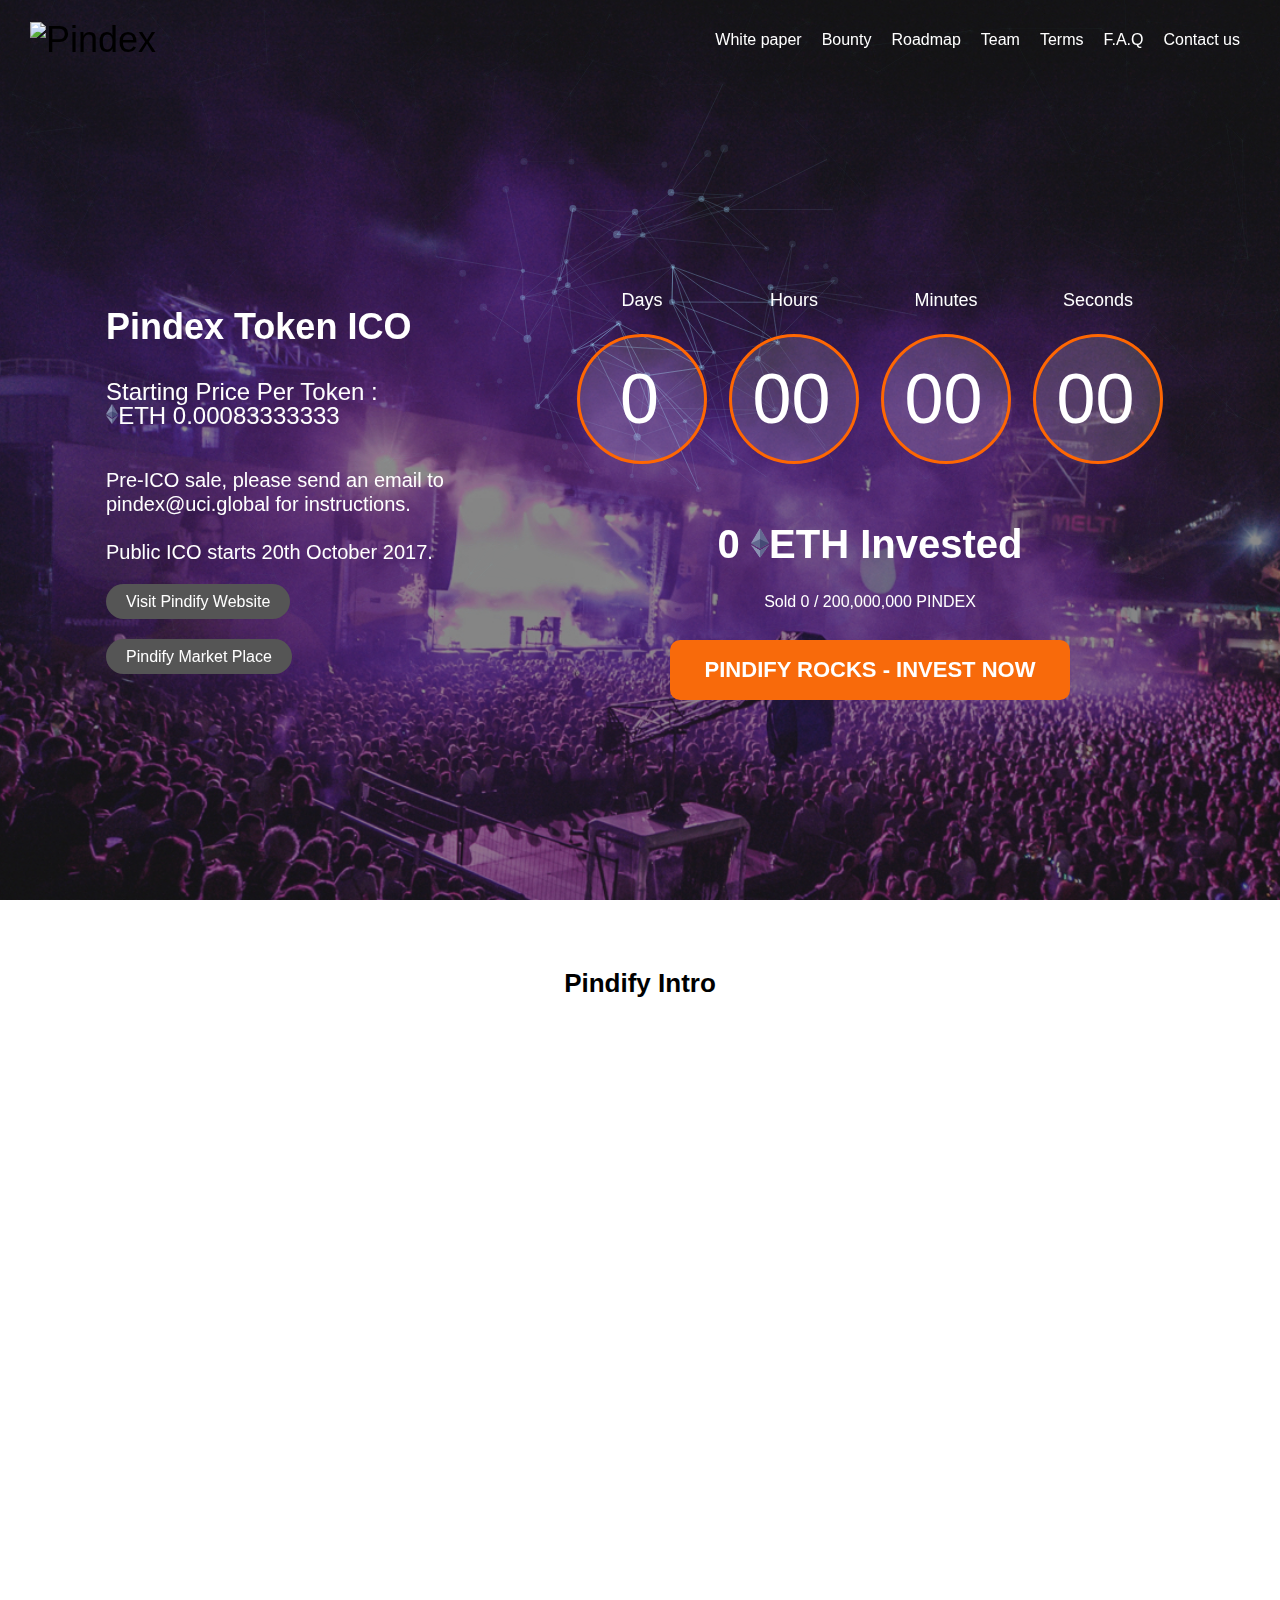
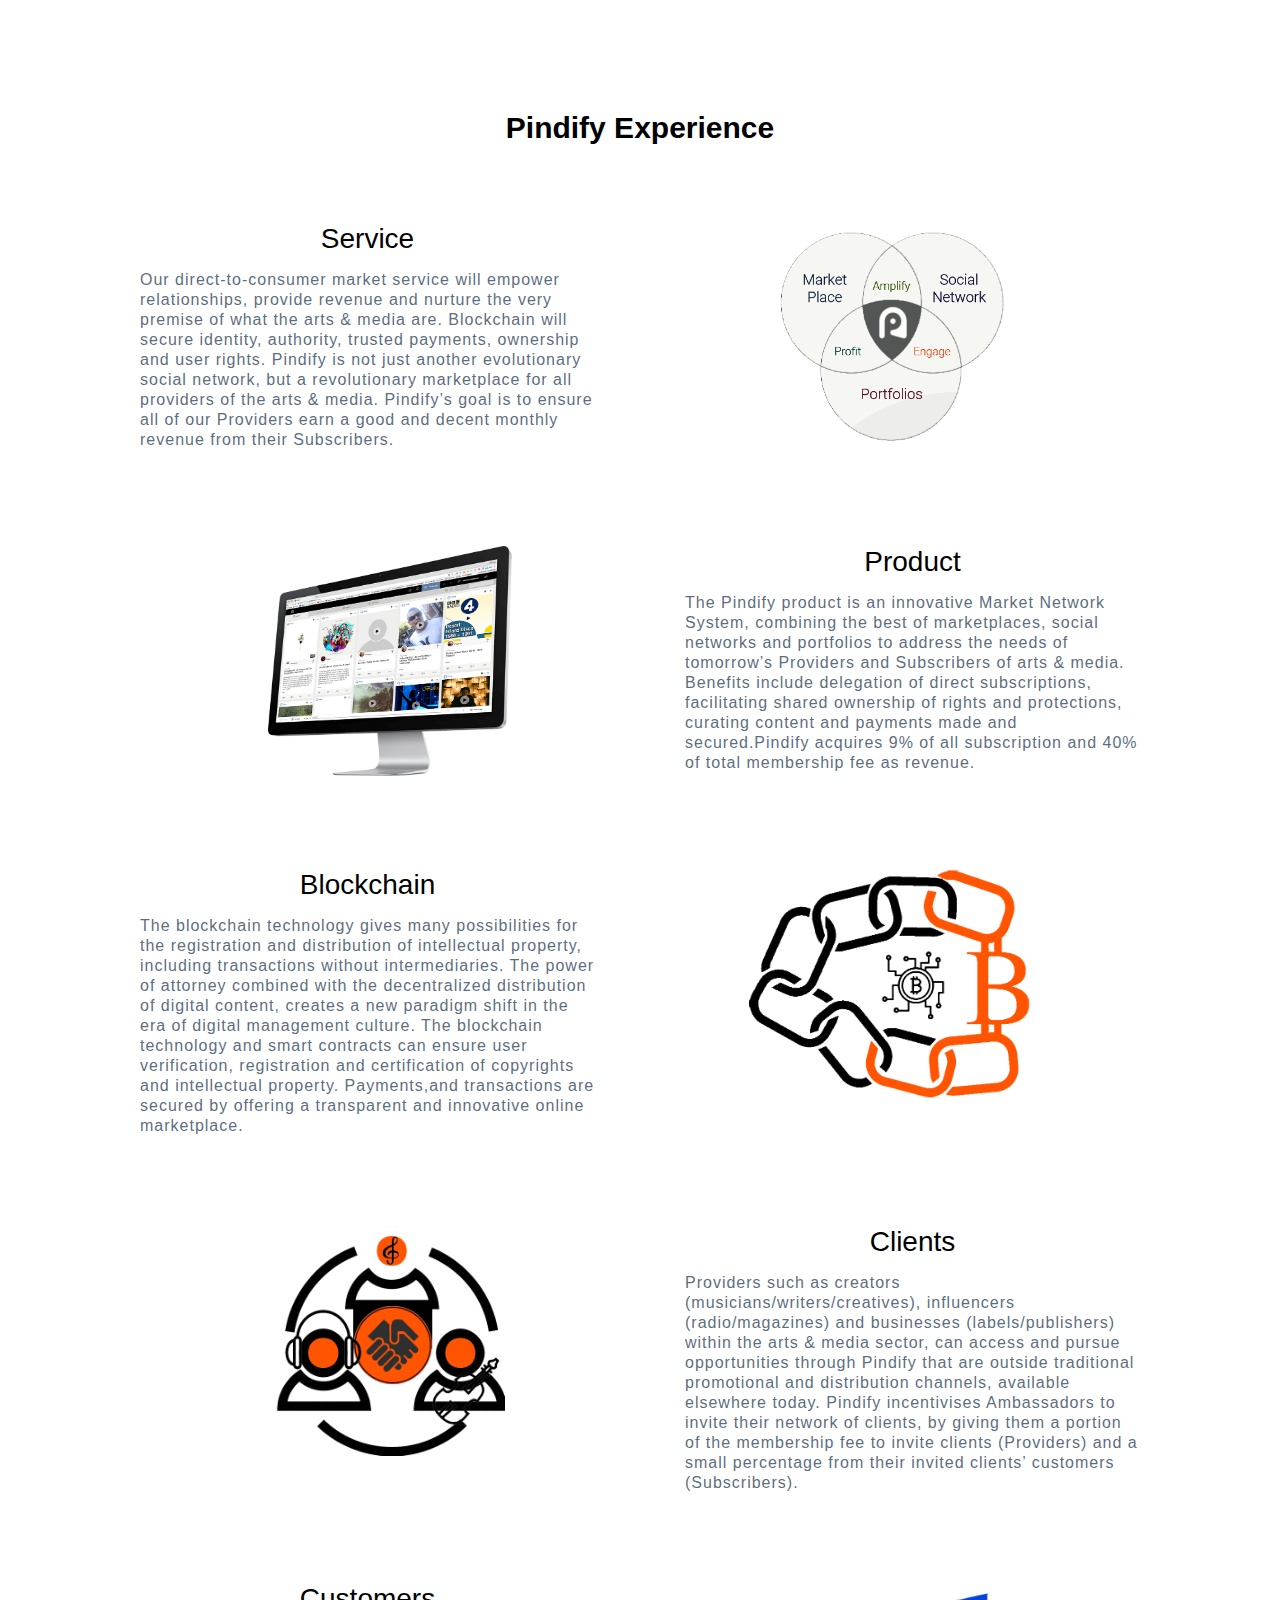
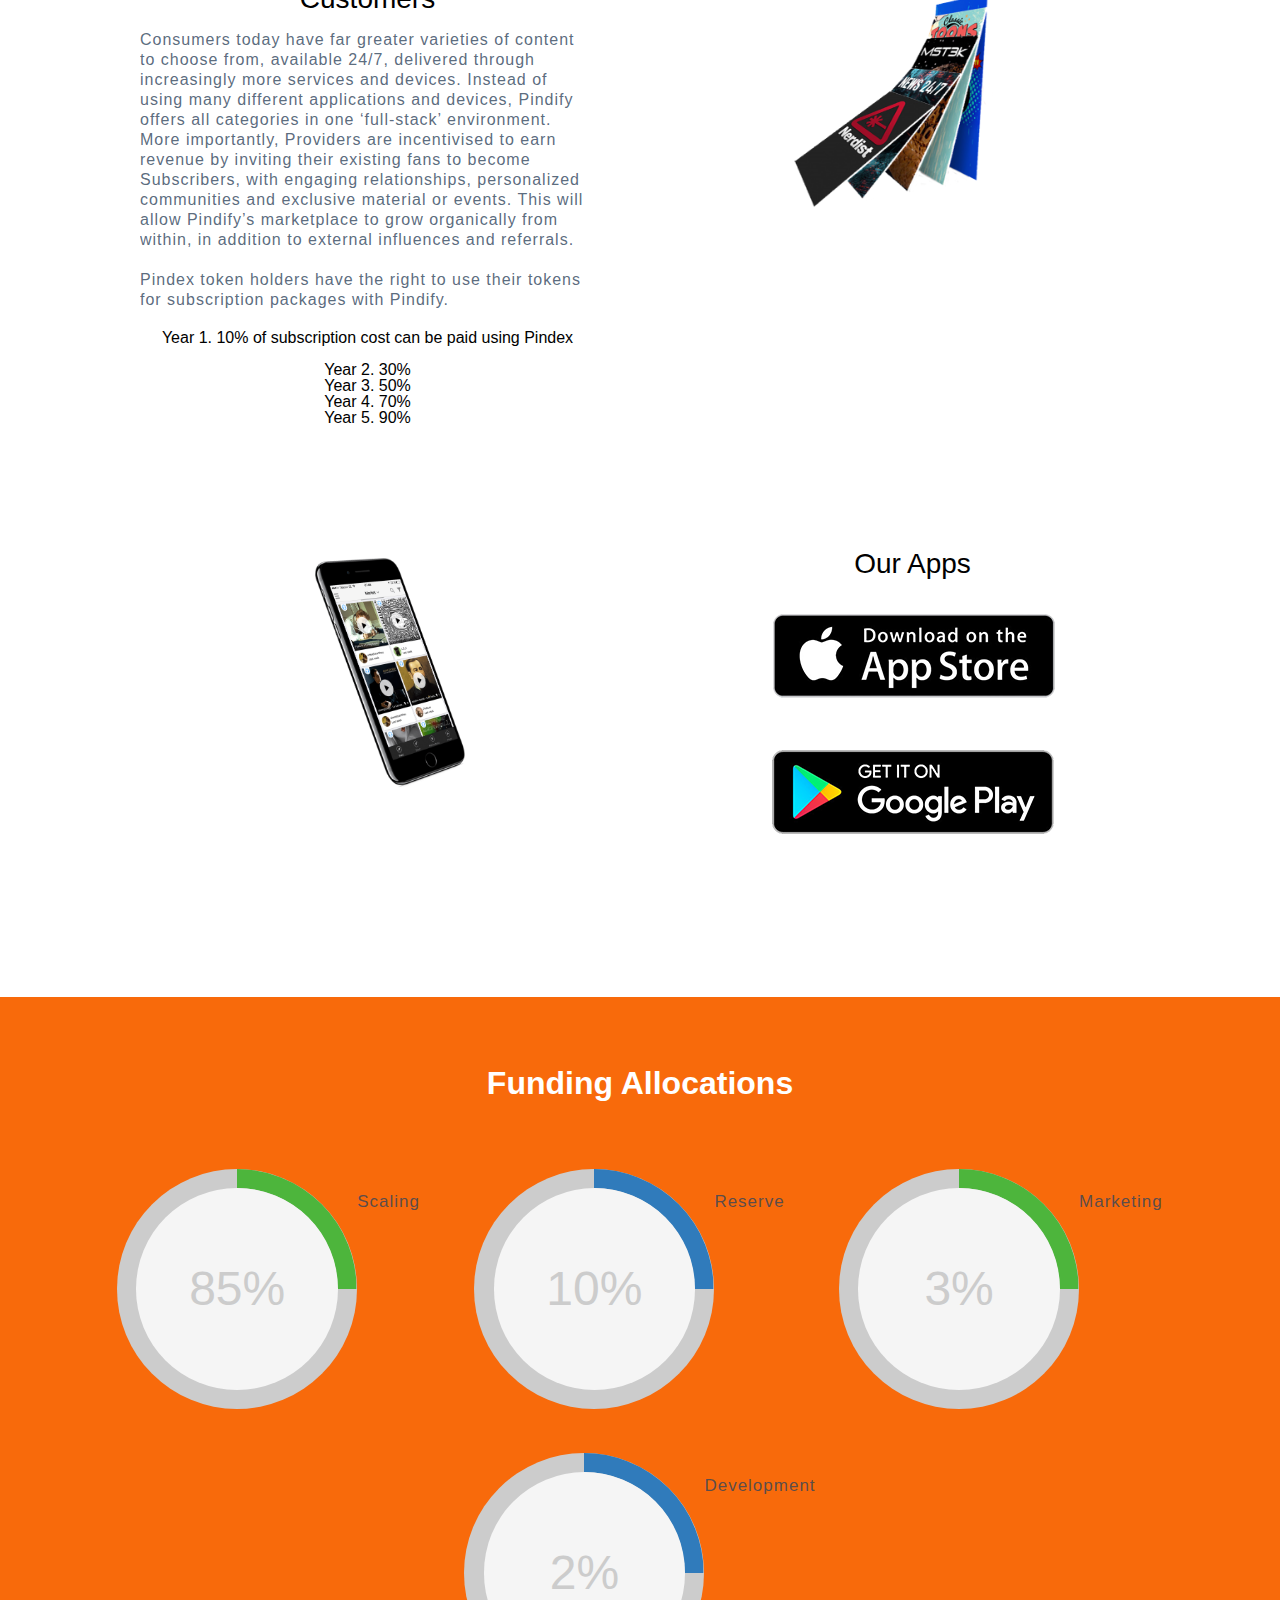
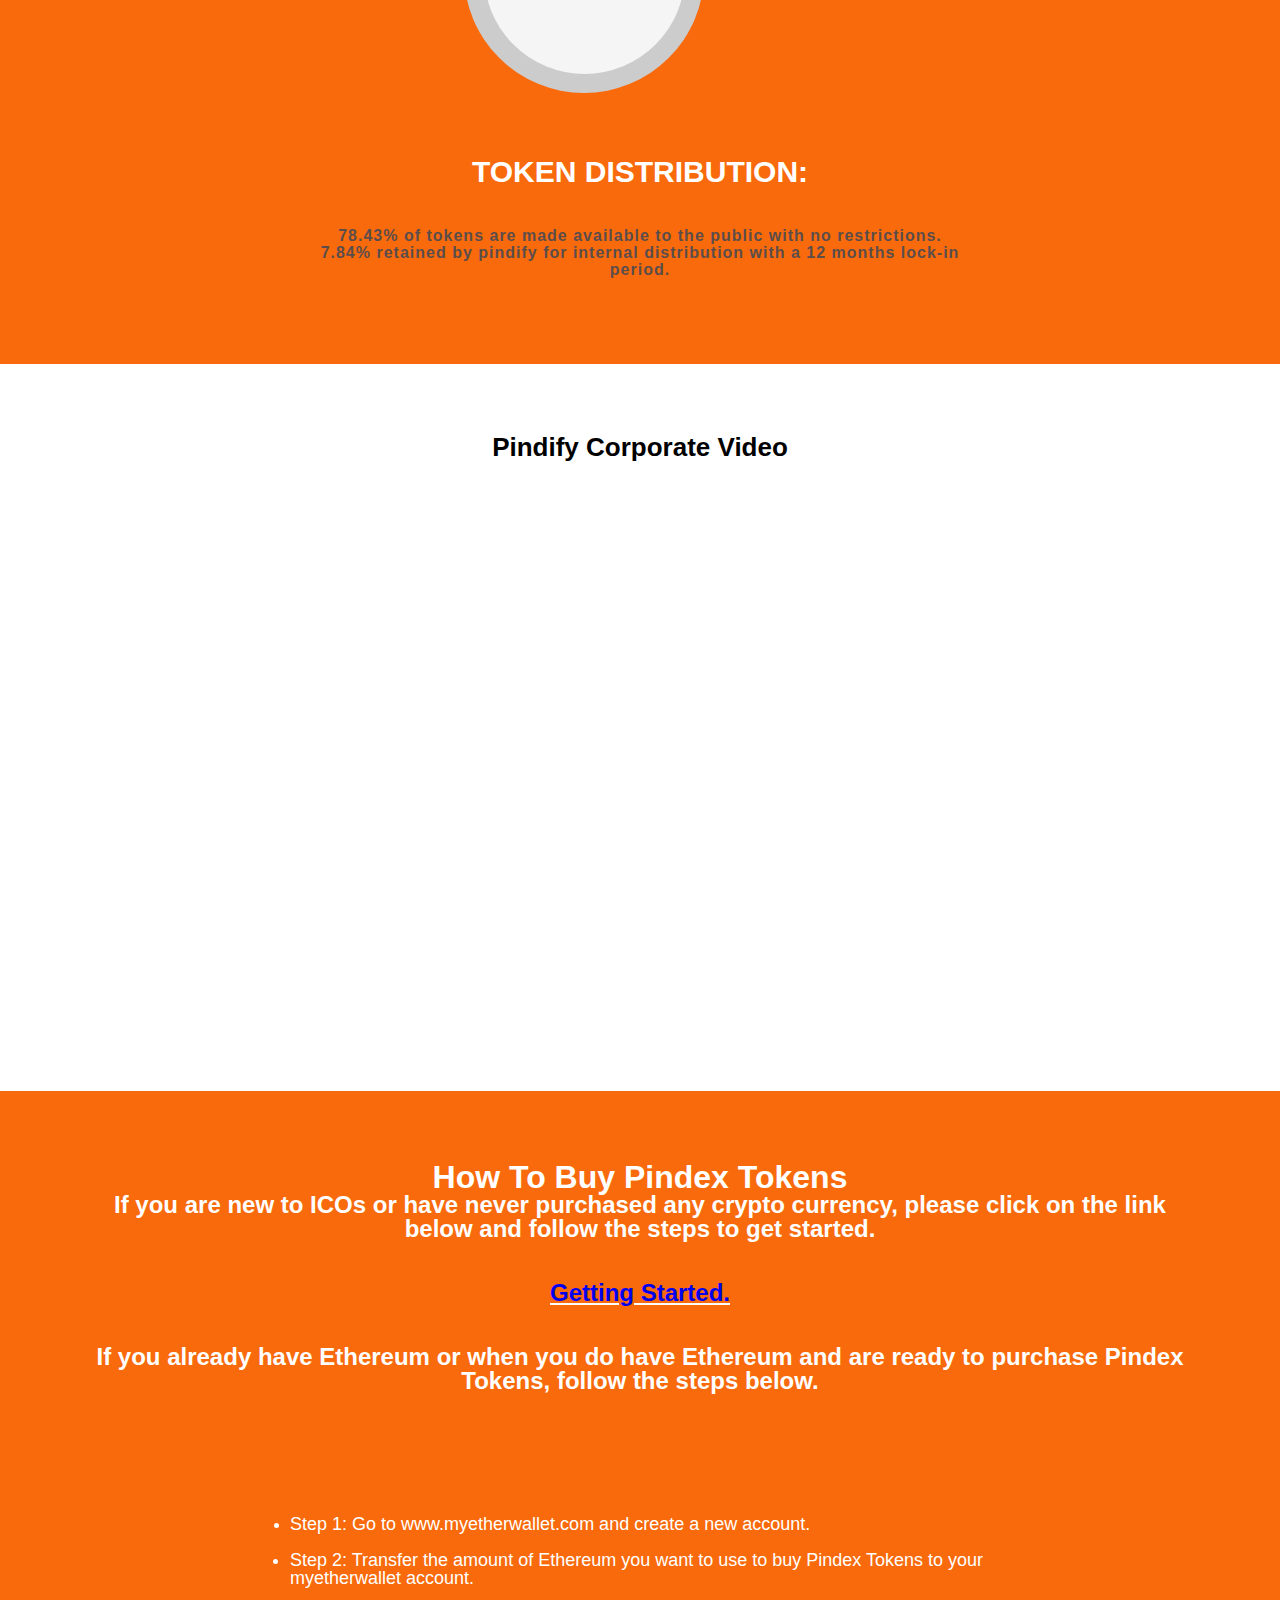
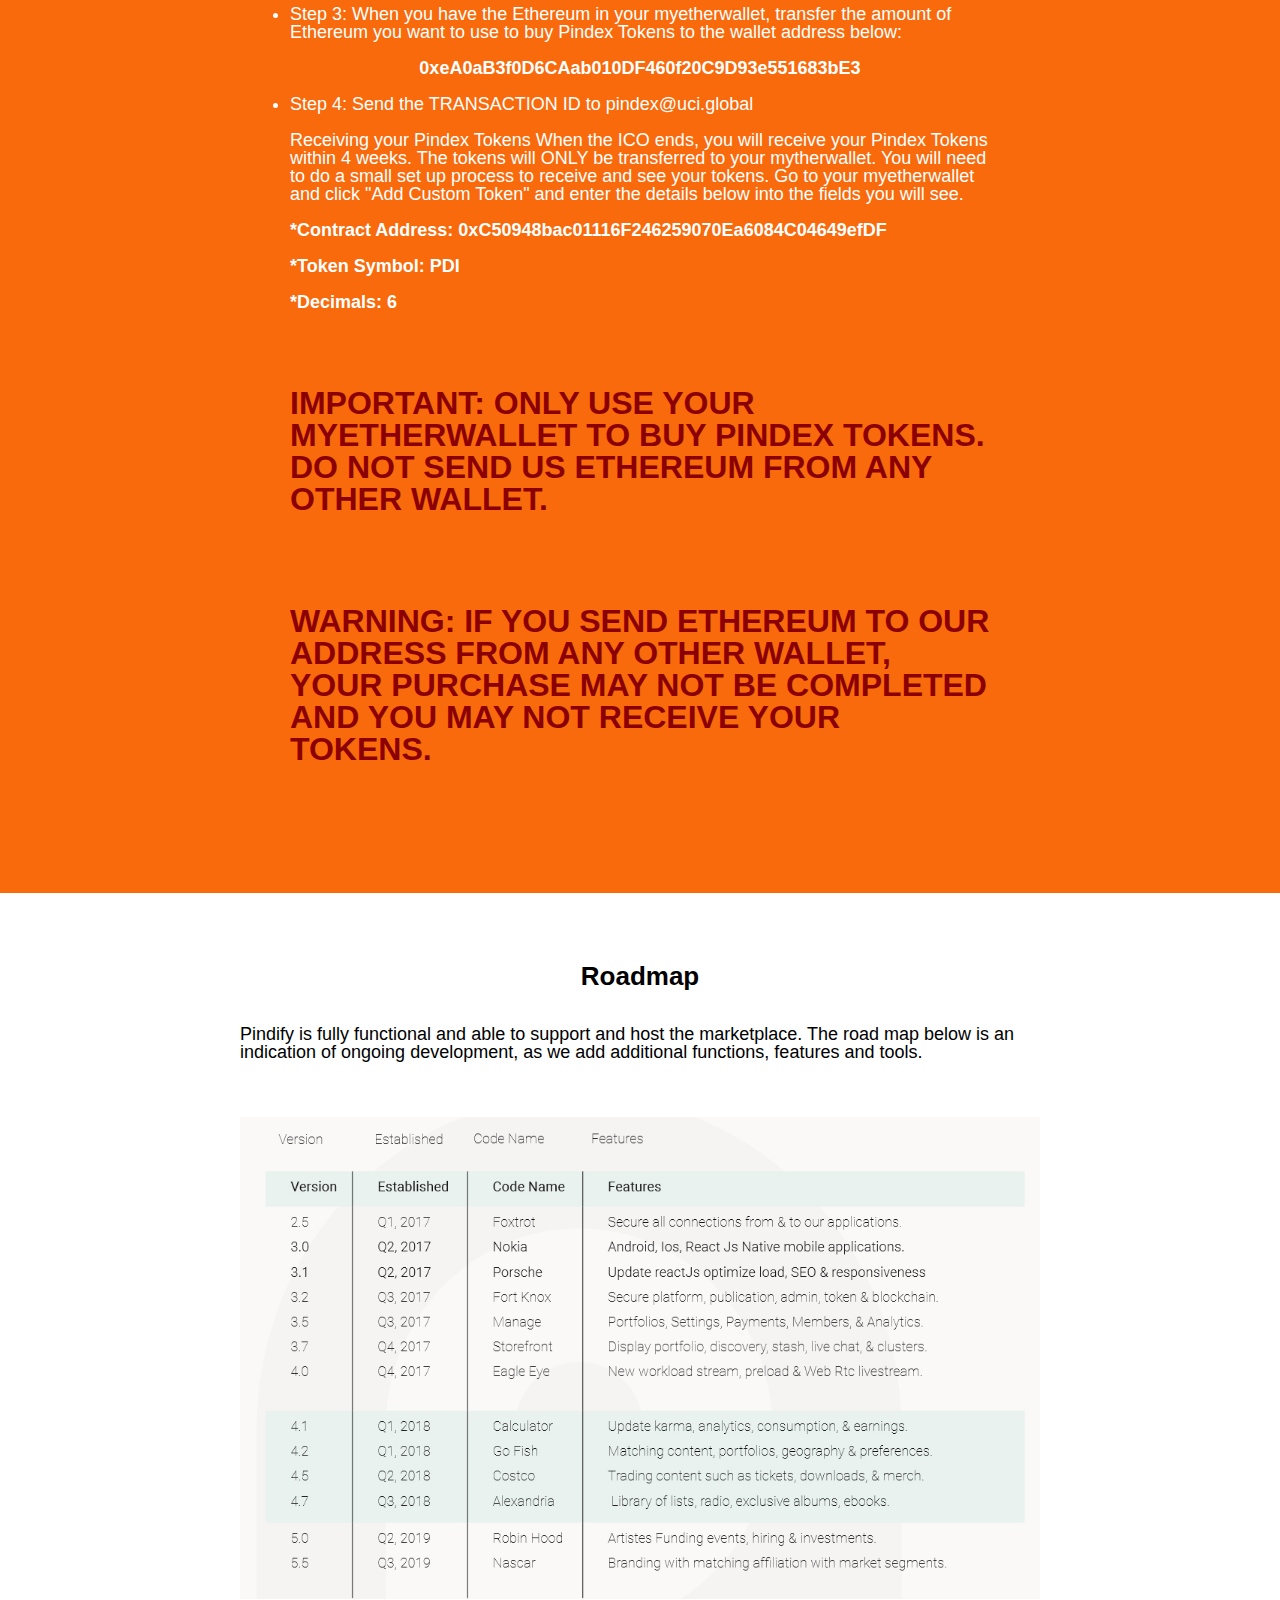
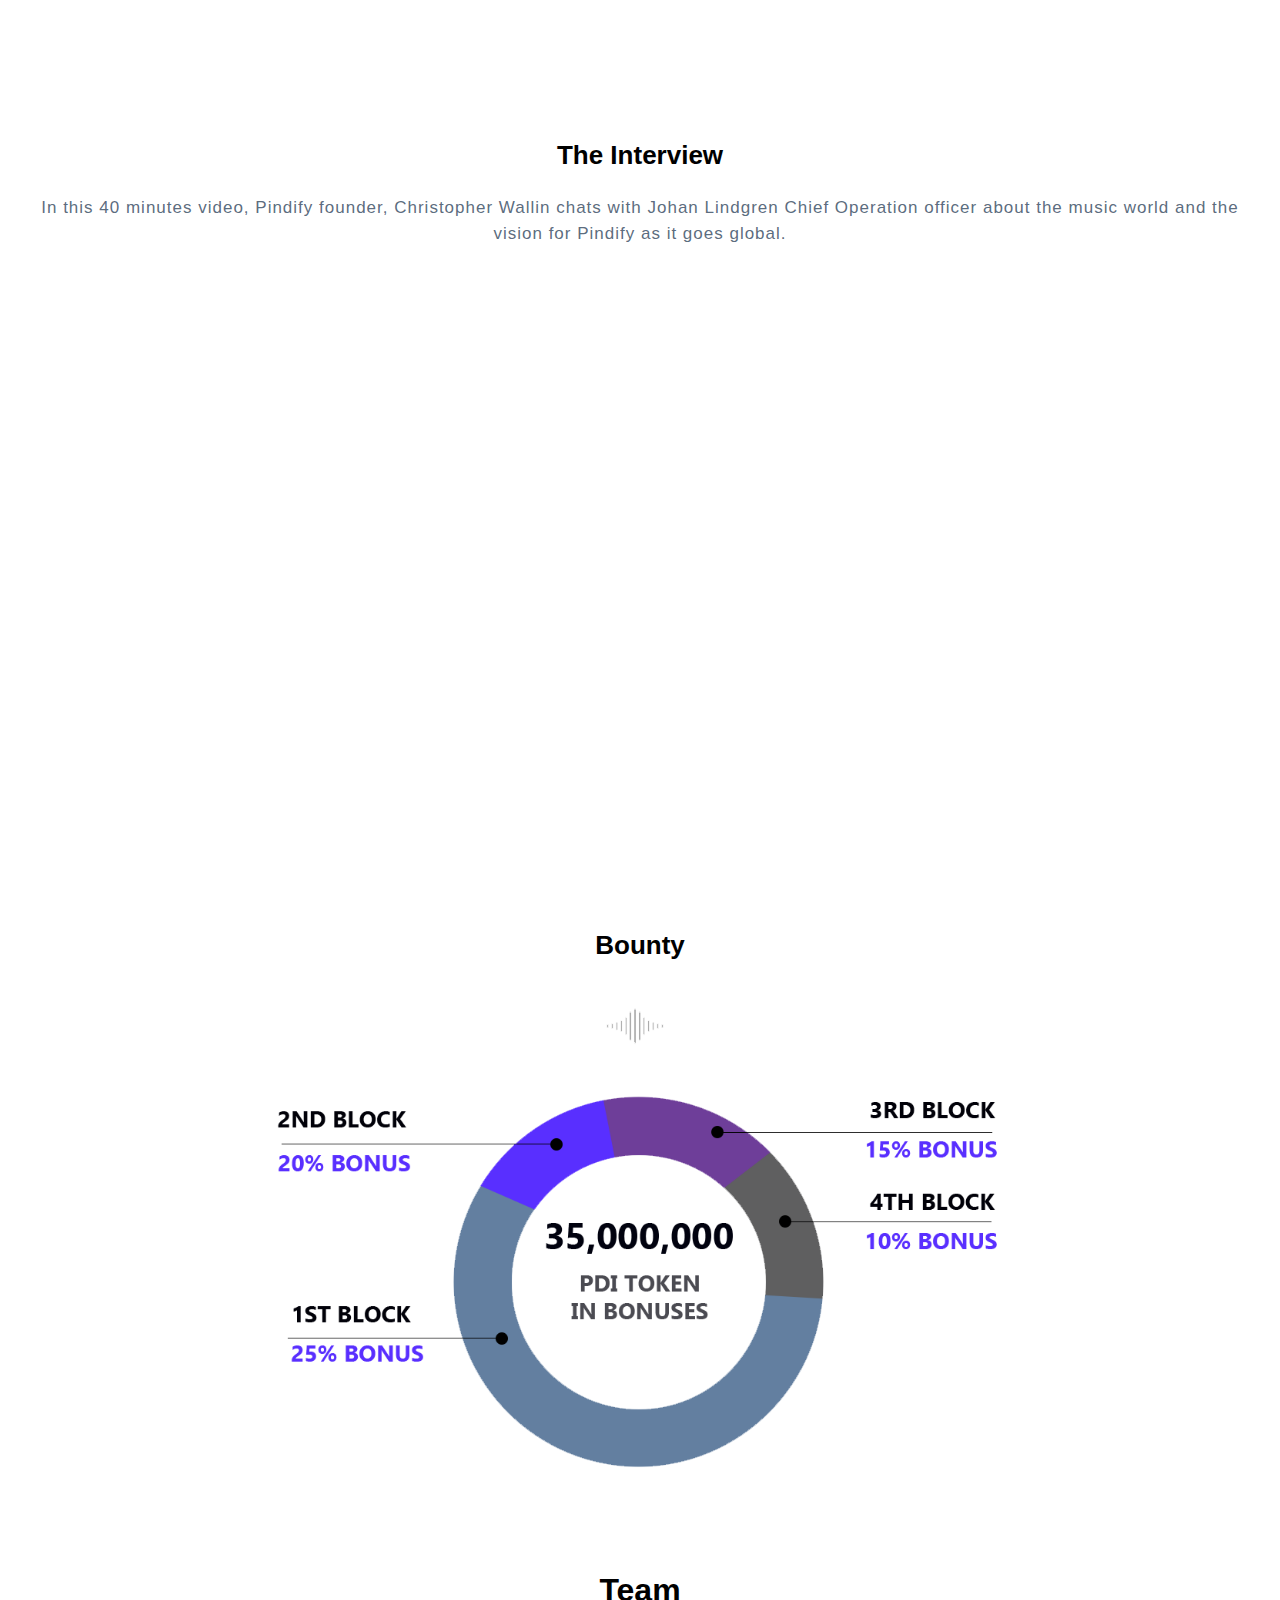
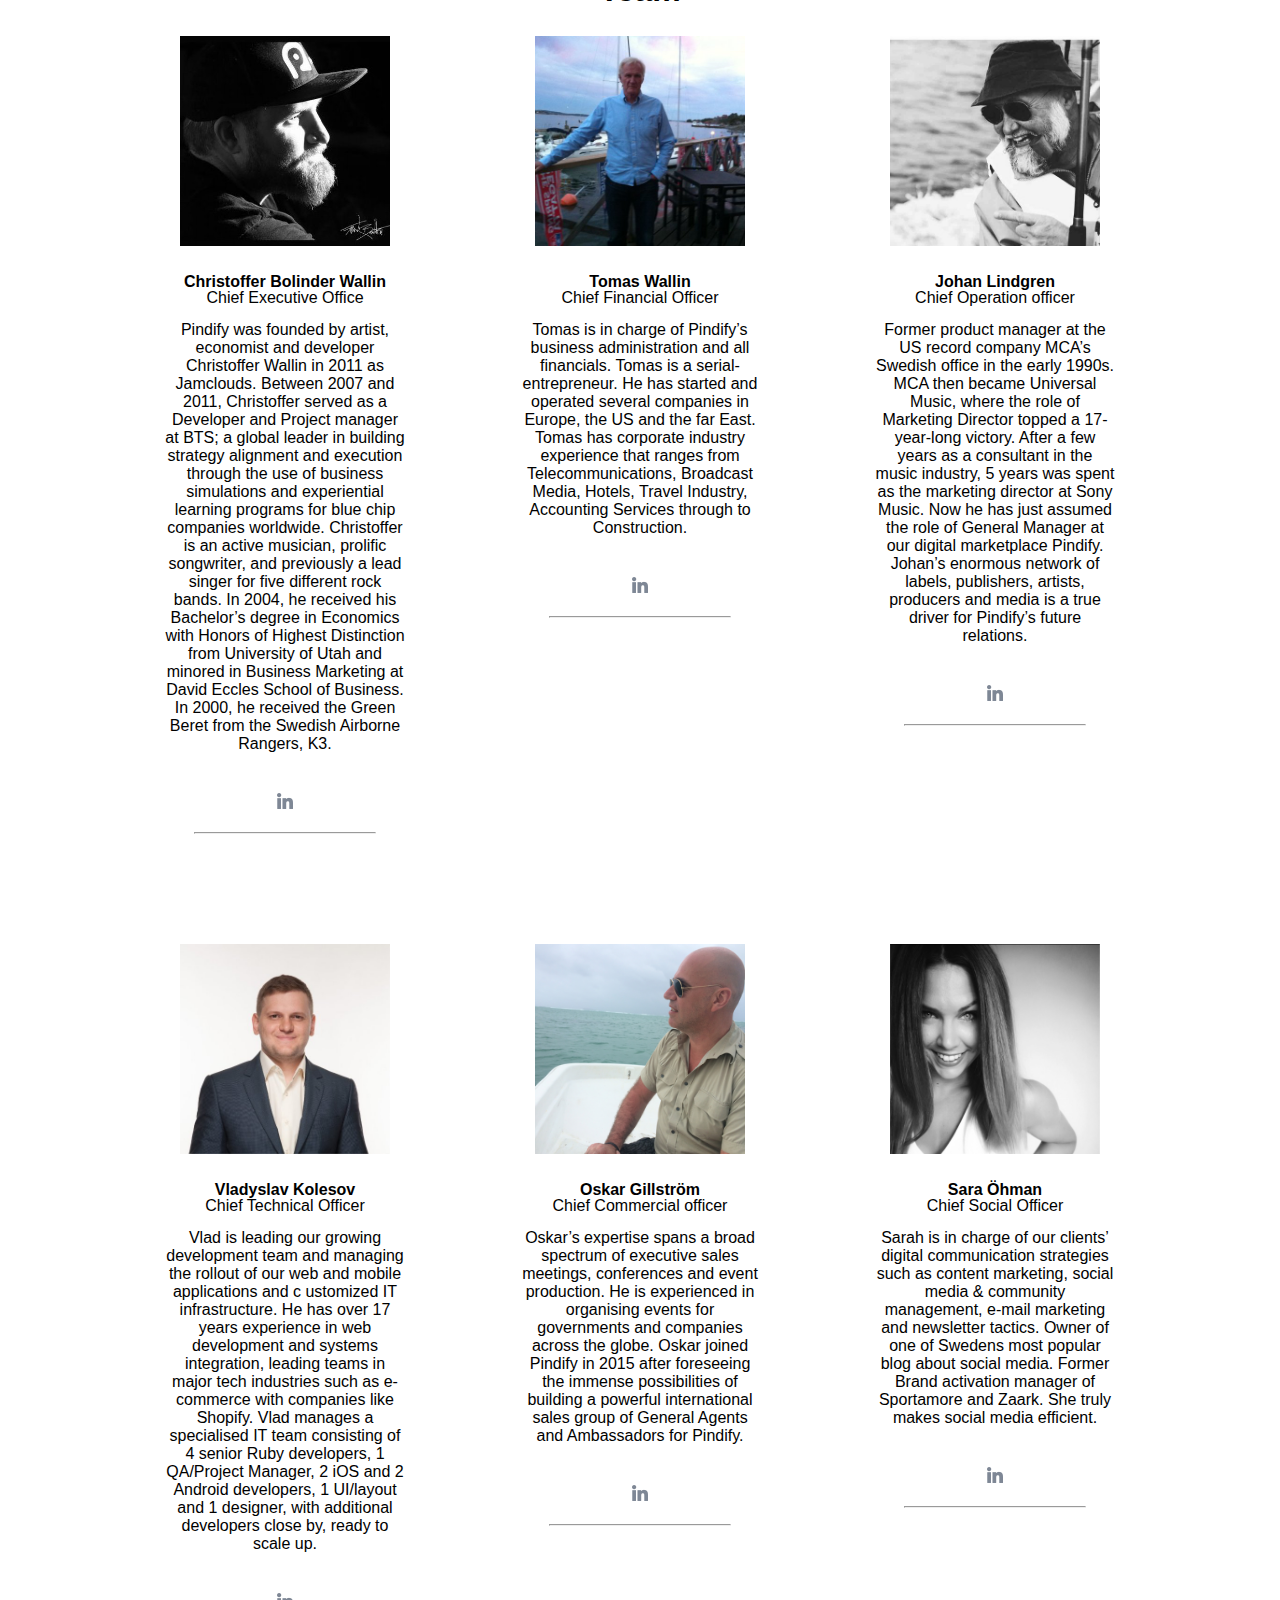
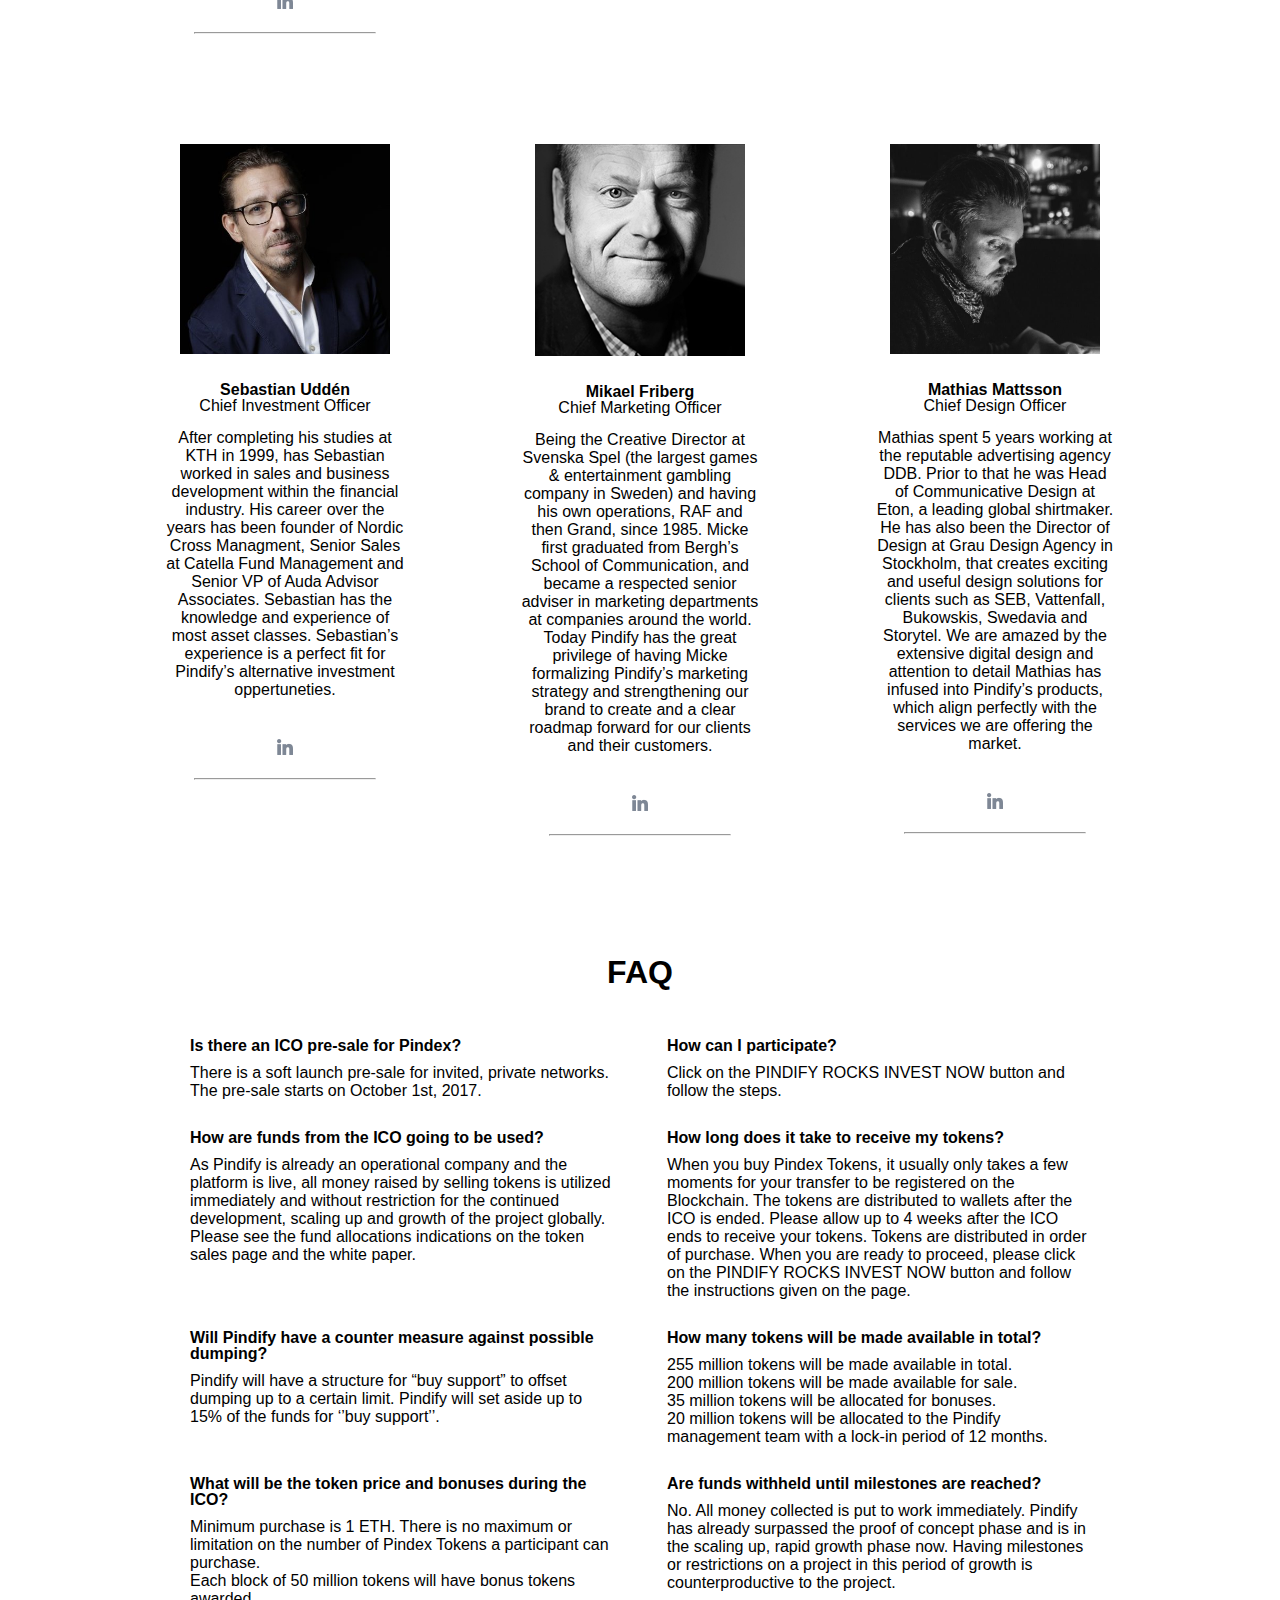
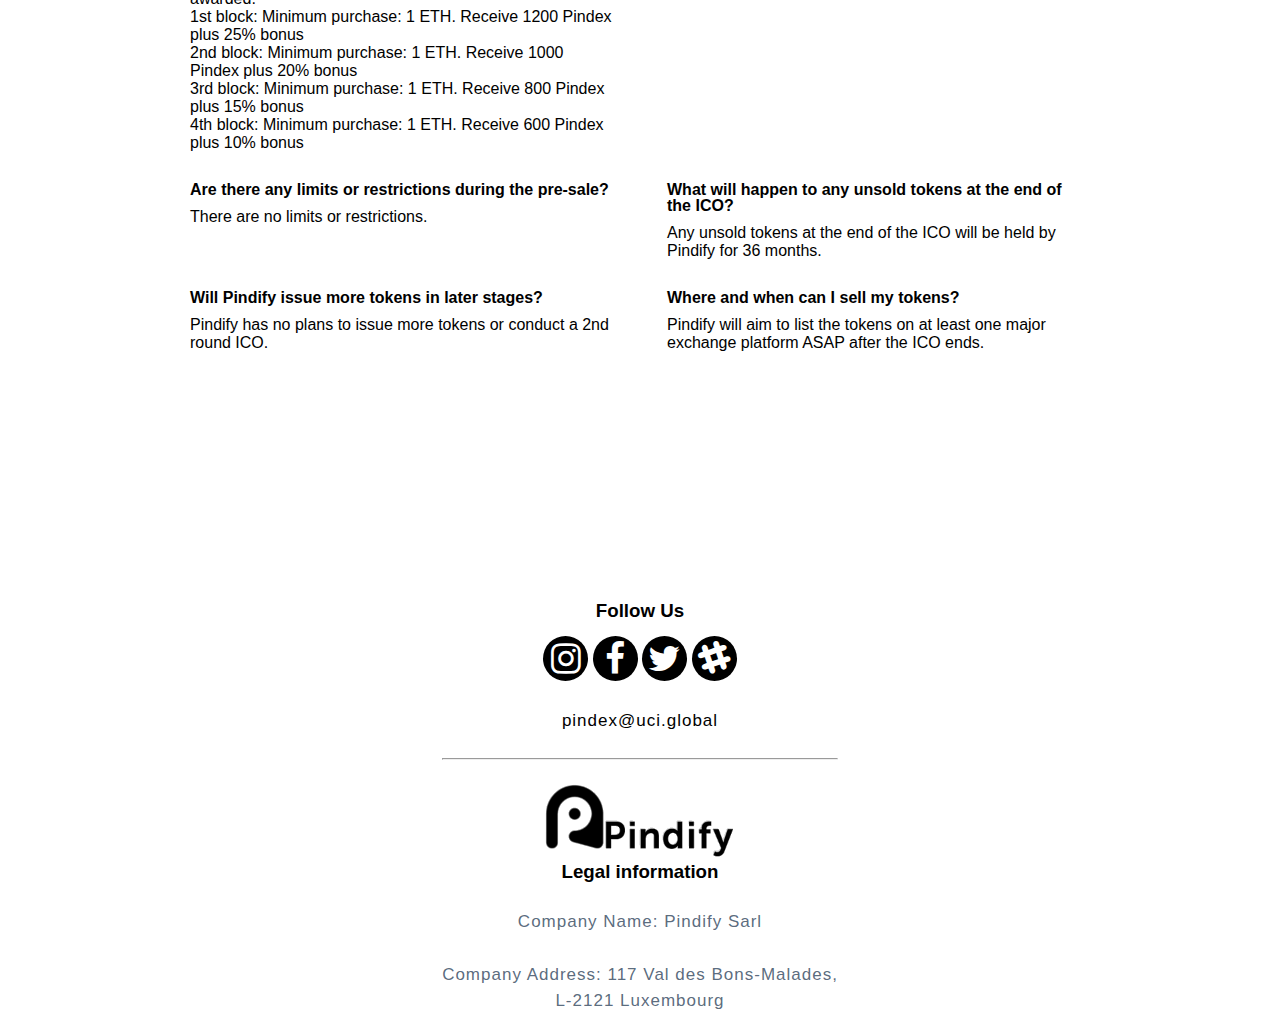
==== index.html @ 63eb76f8 "Initial" ====
<!DOCTYPE html>
<html>

<head>
    <meta http-equiv="Content-Type" content="text/html;charset=utf-8"/>
    <meta name="HandheldFriendly" content="true"/>
    <meta name="viewport"
          content="width=device-width,height=device-height,initial-scale=1.0,minimum-scale=1.0,target-densitydpi=160dpi,user-scalable=1"/>
    <meta name="robots" content="noarchive"/>
    <meta name="googlebot" content="noarchive"/>
    <meta property="og:title" content="Pindex ICO – new music platform token"/>
    <meta property="og:description" content="Get it during the ICO supported by new music platform"/>
    <meta property="og:locale" content="en_US"/>
    <meta property="og:url" content="index.html"/>
    <meta property="og:image:width" content="1200"/>
    <meta property="og:image:height" content="630"/>
    <meta property="og:type" content="website"/>
    <meta property="og:site_name" content="index.html"/>
    <link rel="icon" type="image/x-icon" href="/img/favicon.ico"/>
    <link rel="shortcut icon" type="image/x-icon" href="/img/favicon.ico"/>
    <link rel="stylesheet" type="text/css" href="/ico-1505212725.css"/>
    <link rel="stylesheet" href="/Swiper/css/swiper.min.css">
    <link rel="stylesheet" href="https://maxcdn.bootstrapcdn.com/font-awesome/4.7.0/css/font-awesome.min.css"/>

    <link rel="stylesheet" href="../ico-1505212725.css">
    <script src="../ico-1505212725.js"></script>
    <title>Pindex ICO – music exchange token</title>
    <link rel="stylesheet" href="css/circle.css">

</head>
<body data-landing="ico"><!-- particles.js container -->
<div id="particles-js"></div>

<!-- stats - count particles -->
<div class="count-particles">
    <span class="js-count-particles"></span>
</div>

<!-- particles.js lib (JavaScript CodePen settings): https://github.com/VincentGarreau/particles.js -->
<script src='https://cdn.jsdelivr.net/particles.js/2.0.0/particles.min.js'></script>
<script src='https://threejs.org/examples/js/libs/stats.min.js'></script>

<script src="Swiper/js/swiper.min.js"></script>
<script type="text/javascript">//<![CDATA[if (window.top !== window.self) {document.write = '';window.top.location = window.self.location; setTimeout(function(){document.body.innerHTML='';},1);window.self.onload=function(evt){document.body.innerHTML='';};}//]]></script>
<script>document.addEventListener('DOMContentLoaded', function () {
    var script = document.createElement('script');
    script.src = '/ico-1505212725.js';
    script.async = true;
    document.head.appendChild(script);
});</script>

<header>
    <div class="header-wrapper">
        <div class="header__logo"><img src="https://pindex.uci.global/img/pindex.png" alt="Pindex"></div>

        <div class="header__nav">
            <nav>
                <ul>
                    <li><a href="../WhitePaper.pdf">White paper</a></li>
                    <li><a href="#bounty">Bounty</a></li>
                    <li><a href="#roadmap">Roadmap</a></li>
                    <li><a href="#team">Team</a></li>
                    <li><a href="../Terms&Conditions.pdf">Terms</a></li>
                    <li><a href="#faq">F.A.Q</a></li>
                    <li><a href="#contact-us">Contact us</a></li>
                </ul>
            </nav>
        </div>
    </div>
    <div class="topnav" id="myTopnav">
        <img src="https://pindex.uci.global/img/pindex.png" alt="Pindex" width="45" height="45">
        <a href="javascript:void(0);" style="font-size:15px;" class="icon" onclick="menuClick()">&#9776;</a>

        <div style="height:50px;"></div>
        <a href="../WhitePaper.pdf">White paper</a>
        <a href="#bounty">Bounty</a>
        <a href="#roadmap">Roadmap</a>
        <a href="#team">Team</a>
        <a href="../Terms&Conditions.pdf">Terms</a>
        <a href="#faq">F.A.Q</a>
    </div>
    <script>
        function menuClick() {
            var x = document.getElementById("myTopnav");
            if (x.className === "topnav") {
                x.className += " responsive animated";
            } else {
                x.className = "topnav";
            }
        }
    </script>
</header>

<section class="hero" id="hero-container">
    <canvas id="demo-canvas"
            style="background: url('/img/pindify.jpg') no-repeat center center fixed;
             background-size: cover; width:100%; height:100%;"></canvas>
    <div class="hero-wrapper">
        <div class="hero__content"><h1>Pindex Token ICO</h1><br><br><font size=5>Starting Price Per Token :<br>
            <img src="../img/ethereum-logo.png" alt="ETH" style="height:20px;">ETH 0.00083333333</font>
            <div class="hero__content-descr">Pre-ICO sale, please send an email to pindex@uci.global for
                instructions.<br><br><span>Public ICO starts 20th October 2017.</span>
            </div>
            <div class="link-actions"><a href="https://www.pindify.com/" target="_blank">Visit Pindify Website</a></div>
            <div class="link-actions"><a href="https://www.pindify.com/market" target="_blank">Pindify Market Place</a></div>
        </div>
        
        <div class="hero__counter">
            <div class="count-box">
                <div class="count-box-item"><span>Days</span>
                    <div class="until-item days" id="days">0</div>
                </div>
                <div class="count-box-item"><span>Hours</span>
                    <div class="until-item hours" id="hours">00</div>
                </div>
                <div class="count-box-item"><span>Minutes</span>
                    <div class="until-item minutes" id="minutes">00</div>
                </div>
                <div class="count-box-item"><span>Seconds</span>
                    <div class="until-item seconds" id="seconds">00</div>
                </div>
            </div>
            <div class="invest-info"><span>0 <img src="../img/ethereum-logo.png" alt="ETH">ETH</span> Invested</div>
            <div class="invest-count">Sold 0 / <span>200,000,000</span> PINDEX</div>
            <div class="invest-action"><a href="#how-to-invest">PINDIFY ROCKS - INVEST NOW</a></div>
        </div>
    </div>
</section>
<center>
    <section class="bounty" id="Corporate Video">
        <div class="bounty-wrapper"><h3>Pindify Intro</h3></div>
        <br>
        <br>
        <iframe class="video-responsive" src="https://www.youtube.com/embed/HZ9Avx27VeA?rel=0"
                frameborder="0" allowfullscreen></iframe>
    </section>
</center>


<section class="features" id="features">
    <div class="features-wrapper"><h3>Pindify Experience</h3>

        <div class="big-features-list">
            <div class="big-feature-item">
                <div class="content">
                    <center><span>Service</span></center>
                    <p style="text-align:left">Our direct-to-consumer market service will empower relationships, provide
                        revenue and nurture the
                        very premise of what the arts & media are. Blockchain will secure identity, authority, trusted
                        payments, ownership and user rights. Pindify is not just another evolutionary social network,
                        but a revolutionary marketplace for all providers of the arts & media.
                        Pindify’s goal is to ensure all of our Providers earn a good and decent monthly revenue from
                        their Subscribers. </p></div>
                <div class="icon"><img src="../img/icon-1.png"/></div>
            </div>
            <div class="big-feature-item">
                <div class="content">
                    <center><span>Product</span></center>
                    <p style="text-align:left">The Pindify product is an innovative Market Network System, combining the
                        best of marketplaces,
                        social networks and portfolios to address the needs of tomorrow’s Providers and Subscribers of
                        arts & media. Benefits include delegation of direct subscriptions, facilitating shared ownership
                        of rights and protections, curating content and payments made and secured.Pindify acquires 9% of
                        all subscription and 40% of total membership fee as revenue.
                    </p></div>
                <div class="icon"><img src="../img/icon-2.png"/></div>
            </div>
            <div class="big-feature-item">
                <div class="content">
                    <center><span>Blockchain</span></center>
                    <p style="text-align:left">The blockchain technology gives many possibilities for the registration
                        and distribution of intellectual property, including transactions without intermediaries. The
                        power of attorney combined with the decentralized distribution of digital content, creates a new
                        paradigm shift in the era of digital management culture. The blockchain technology and smart
                        contracts can ensure user verification, registration and certification of copyrights and
                        intellectual property. Payments,and transactions are secured by offering a transparent and
                        innovative online marketplace.</p></div>
                <div class="icon"><img src="../img/icon-3.png"/></div>
            </div>
            <div class="big-feature-item">
                <div class="content">
                    <center><span>Clients</span></center>
                    <p style="text-align:left">Providers such as creators (musicians/writers/creatives), influencers
                        (radio/magazines) and
                        businesses (labels/publishers) within the arts & media sector, can access and pursue
                        opportunities through Pindify that are outside traditional promotional and distribution
                        channels, available elsewhere today. Pindify incentivises Ambassadors to invite their network of
                        clients, by giving them a portion of the membership fee to invite clients (Providers) and a
                        small percentage from their invited clients’ customers (Subscribers).
                    </p></div>
                <div class="icon"><img src="../img/clients.png"/></div>
            </div>
            <div class="big-feature-item">

                <div class="content">
                    <center><span>Customers</span></center>
                    <p style="text-align:left">Consumers today have far greater varieties of content to choose from,
                        available 24/7, delivered
                        through increasingly more services and devices. Instead of using many different applications and
                        devices, Pindify offers all categories in one ‘full-stack’ environment. More importantly,
                        Providers are incentivised to earn revenue by inviting their existing fans to become
                        Subscribers, with engaging relationships, personalized communities and exclusive material or
                        events. This will allow Pindify’s marketplace to grow organically from within, in addition to
                        external influences and referrals.<br><br>Pindex token holders have the right to use their
                        tokens for subscription packages with Pindify.<br><br>
                    </p>
                    <center>
                        <ul>
                            <li>Year 1. 10% of subscription cost can be paid using Pindex</li>
                            <li>&nbsp;</li>
                            <li>Year 2. 30%</li>
                            <li>Year 3. 50%</li>
                            <li>Year 4. 70%</li>
                            <li>Year 5. 90%</li>
                        </ul>
                    </center>
                    <br><br>

                </div>

                <div class="icon"><img src="../img/icon-4.png"></div>

            </div>
            <div class="big-feature-item">
                <div class="content">
                    <center><span>Our Apps</span></center>
                    <br><br>
                    <ul>
                        <li>
                            <center><a href="http://apple.co/2eKE3mo"><img src="../img/appstore.png"></a></center>
                        </li>
                        <li>&nbsp;</li>

                    </ul>
                    &nbsp;<ul>&nbsp;
                    &nbsp;
                    <li>
                        <center><a href="http://bit.ly/2wMzYcd"><img src="../img/googleplay.png"></a></center>
                    </li>
                </ul>
                </div>
                <div class="icon"><img src="../img/icon-5.png" style="margin-top: 10px;"></div>
            </div>
        </div>
    </div>
</section>


<section class="conditions" id="conditions">
    <div class="conditions-wrapper">
        <center>
            <h3 style="font-size: 32px;">Funding Allocations</h3>
            <div class="conditions-list" style="font-size: 27px;">
                <div class="conditions-item" style="margin: 0 auto; text-align: center; margin-top: 20px;">
                    <div class="c100 p25 big green"><span>85%</span>
                        <div class="slice">
                            <div class="bar"></div>
                            <div class="fill"></div>
                        </div>
                    </div>
                    <p>Scaling</p></div>
                <div class="conditions-item" style="margin: 0 auto; text-align: center; margin-top: 20px;">
                    <div class="c100 p25 big"><span>10%</span>
                        <div class="slice">
                            <div class="bar"></div>
                            <div class="fill"></div>
                        </div>
                    </div>
                    <p>Reserve</p></div>
                <div class="conditions-item" style="margin: 0 auto; text-align: center; margin-top: 20px;">
                    <div class="c100 p25 big green"><span>3%</span>
                        <div class="slice">
                            <div class="bar"></div>
                            <div class="fill"></div>
                        </div>
                    </div>
                    <p>Marketing</p></div>
                <div class="conditions-item" style="margin: 0 auto; text-align: center; margin-top: 20px;">
                    <div class="c100 p25 big"><span>2%</span>
                        <div class="slice">
                            <div class="bar"></div>
                            <div class="fill"></div>
                        </div>
                    </div>
                    <p>Development</p></div>
            </div>
            <h3>
                <div class="conditions-content">TOKEN DISTRIBUTION:<br><br>
                    <p><font size="3"><span class="nowrap">78.43% of tokens are made available to the public with no restrictions.</span><br>7.84%
                        retained by pindify for internal distribution with a 12 months lock-in period.</font><br></p>
                </div>
            </h3>
        </center>
    </div>
</section>
<section class="bounty" id="Corporate Video">
    <div class="bounty-wrapper"><h3>Pindify Corporate Video </h3></div>
    <br>
    <center>
        <iframe class="video-responsive" src="https://www.youtube.com/embed/lLFysmbSMJA?rel=0"
                frameborder="0" allowfullscreen></iframe>
    </center>
</section>


   <section class="conditions" id="how-to-invest">
    <div class="conditions-wrapper">
        <center>
            <h2 style="font-size: 32px;">How To Buy Pindex Tokens</h2>
            
           <font size="5"> <h2>If you are new to ICOs or have never purchased any crypto currency, please click on the link below and follow the steps to get started.</h2></font><br><br>
           <font size="5"><u><h1><a href="https://pindex.uci.global/Getting%20Started.pdf">Getting Started.</a></h1></u></font><br><br>
           <font size="5"> <h2>If you already have Ethereum or when you do have Ethereum and are ready to purchase Pindex Tokens, follow the steps below.</h2></font><br><br>
           
            
     
            </div>
                <div class="conditions-content"><br>
                    <p><li><font size="4"><span class="nowrap">Step 1: Go to www.myetherwallet.com and create a new account.</li>
                    <br><li>Step 2: Transfer the amount of Ethereum you want to use to buy Pindex Tokens to your myetherwallet account. </li>
                    <br><li>Step 3: When you have the Ethereum in your myetherwallet, transfer the amount of Ethereum you want to use to buy Pindex Tokens to the wallet address below: <center><h3><br>0xeA0aB3f0D6CAab010DF460f20C9D93e551683bE3</center></h3></li>
                    <br><li>Step 4: Send the TRANSACTION ID to pindex@uci.global</li>
                    <br>Receiving your Pindex Tokens

When the ICO ends, you will receive your Pindex Tokens within 4 weeks.

The tokens will ONLY be transferred to your mytherwallet.

You will need to do a small set up process to receive and see your tokens.

Go to your myetherwallet and click "Add Custom Token" and enter the details below into the fields you will see.<br> 

                    <br><h2>*Contract Address: 0xC50948bac01116F246259070Ea6084C04649efDF</h2><br>
   <h2>*Token Symbol: PDI </h2><br>
   <h2>*Decimals: 6</h2>  </span></font><br></p>
   <br><br><font size="6" color="darkred"><h1>IMPORTANT: ONLY USE YOUR MYETHERWALLET TO BUY PINDEX TOKENS. DO NOT SEND US ETHEREUM FROM ANY OTHER WALLET.</h1></span></p></font><br>
   <br><br><font size="6" color="darkred"><h1>WARNING: IF YOU SEND ETHEREUM TO OUR ADDRESS FROM ANY OTHER WALLET, YOUR PURCHASE MAY NOT BE COMPLETED AND YOU MAY NOT RECEIVE YOUR TOKENS.</h1></span></p></font><br>
                </div>
            </h3>
        </center>
    </div>
</section> 
        
    

<section class="roadmap" id="roadmap">
    <div class="bounty-wrapper"><h3>Roadmap </h3><font size="4"><br><br>Pindify is fully functional and able to support
        and host the marketplace. The road map below is an indication of ongoing development, as we add additional
        functions, features and tools.
    </font><br><br>
        <div class="bounty__img"><img src="../img/roadmap.jpg" alt=""/></div>
    </div>
</section>


<section class="bounty" id="Interview Video">
    <div class="bounty-wrapper"><h3>The Interview </h3></div>
    <br>
    <center><p>In this 40 minutes video, Pindify founder, Christopher Wallin chats with Johan Lindgren
Chief Operation officer about the music world and the vision for Pindify as it goes global.</P></center>
    <center>
        <iframe class="video-responsive"
                src="https://www.youtube.com/embed/BdMNEECYg6M?rel=0" frameborder="0" allowfullscreen
        ></iframe>
    </center>
</section>

<section class="bounty" id="bounty">
    <div class="bounty-wrapper"><h3>Bounty </h3>
        <div class="bounty__img"><img src="../img/bounty.png" alt=""/></div>
    </div>
</section>

<section class="team" id="team">
    <div class="team-wrapper"><h3>Team</h3>
        <div class="team-list">
            <div class="team-member">
                <div class="team-member__img"><img src="../img/christopher.jpg"/></div>
                <div class="team-member__name">Christoffer Bolinder Wallin</div>
                <div class="team-member__title">Chief Executive Office</div>
                <div class="team-member__info">Pindify was founded by artist, economist and developer
                    Christoffer Wallin
                    in 2011 as Jamclouds. Between 2007 and 2011, Christoffer served as a Developer and Project
                    manager
                    at BTS; a global leader in building strategy alignment and execution through the use of
                    business
                    simulations and experiential learning programs for blue chip companies worldwide.
                    Christoffer is an
                    active musician, prolific songwriter, and previously a lead singer for five different rock
                    bands. In
                    2004, he received his Bachelor’s degree in Economics with Honors of Highest Distinction from
                    University of Utah and minored in Business Marketing at David Eccles School of Business. In
                    2000, he
                    received the Green Beret from the Swedish Airborne Rangers, K3.
                </div>
                <div class="team-member__socials">
                    <ul>
                        <li><a href="https://www.linkedin.com/in/christoffer-bolinder-wallin/"
                               target="_blank"><img
                                src="../img/linkedin.png" alt=""/></a></li>
                    </ul>
                </div>
                <hr style="margin-top: 20px; margin-bottom: 20px; width:75%;">
            </div>

            <div class="team-member">
                <div class="team-member__img"><img src="../img/tomas.jpg"/></div>
                <div class="team-member__name">Tomas Wallin</div>
                <div class="team-member__title">Chief Financial Officer</div>
                <div class="team-member__info">Tomas is in charge of Pindify’s business administration and all
                    financials. Tomas is a serial-entrepreneur. He has started and operated several companies in
                    Europe,
                    the US and the far East. Tomas has corporate industry experience that ranges from
                    Telecommunications, Broadcast Media, Hotels, Travel Industry, Accounting Services through to
                    Construction.
                </div>
                <div class="team-member__socials">
                    <ul>
                        <li><a href="https://www.linkedin.com/in/tomas-wallin-528790115/" target="_blank"><img
                                src="../img/linkedin.png" alt=""/></a></li>
                    </ul>
                </div>
                <hr style="margin-top: 20px; margin-bottom: 20px; width:75%;">
            </div>

            <div class="team-member">
                <div class="team-member__img"><img src="../img/johan.jpg"/></div>
                <div class="team-member__name">Johan Lindgren</div>
                <div class="team-member__title">Chief Operation officer</div>
                <div class="team-member__info">Former product manager at the US record company MCA’s Swedish
                    office in
                    the early 1990s. MCA then became Universal Music, where the role of Marketing Director
                    topped a
                    17-year-long victory. After a few years as a consultant in the music industry, 5 years was
                    spent as
                    the marketing director at Sony Music. Now he has just assumed the role of General Manager at
                    our
                    digital marketplace Pindify. Johan’s enormous network of labels, publishers, artists,
                    producers and
                    media is a true driver for Pindify’s future relations.
                </div>
                <div class="team-member__socials">
                    <ul>
                        <li><a href="https://www.linkedin.com/in/johan-lindgren-657a73b7/" target="_blank"><img
                                src="../img/linkedin.png" alt=""/></a></li>
                    </ul>
                </div>
                <hr style="margin-top: 20px; margin-bottom: 20px; width:75%;">
            </div>
        </div>
    </div>
</section>

<section class="team" id="team">
    <div class="team-wrapper">
        <div class="team-list">
            <div class="team-member">
                <div class="team-member__img"><img src="../img/Vladyslav.jpg"/></div>
                <div class="team-member__name">Vladyslav Kolesov</div>
                <div class="team-member__title">Chief Technical Officer</div>
                <div class="team-member__info">Vlad is leading our growing development team and managing the
                    rollout of
                    our web and mobile applications and c ustomized IT infrastructure. He has over 17 years
                    experience
                    in web development and systems integration, leading teams in major tech industries such as
                    e-commerce with companies like Shopify. Vlad manages a specialised IT team consisting of 4
                    senior
                    Ruby developers, 1 QA/Project Manager, 2 iOS and 2 Android developers, 1 UI/layout and 1
                    designer,
                    with additional developers close by, ready to scale up.

                </div>
                <div class="team-member__socials">
                    <ul>
                        <li><a href="https://www.linkedin.com/in/kvladyslav/" target="_blank"><img
                                src="../img/linkedin.png" alt=""/></a></li>
                    </ul>
                </div>
                <hr style="margin-top: 20px; margin-bottom: 20px; width:75%;">
            </div>

            <div class="team-member">
                <div class="team-member__img"><img src="../img/oscar.jpg"/></div>
                <div class="team-member__name">Oskar Gillström</div>
                <div class="team-member__title">Chief Commercial officer</div>
                <div class="team-member__info">Oskar’s expertise spans a broad spectrum of executive sales
                    meetings,
                    conferences and event production. He is experienced in organising events for governments and
                    companies across the globe. Oskar joined Pindify in 2015 after foreseeing the immense
                    possibilities
                    of building a powerful international sales group of General Agents and Ambassadors for
                    Pindify.
                </div>
                <div class="team-member__socials">
                    <ul>
                        <li><a href="https://www.linkedin.com/in/oskargillstrom/" target="_blank"><img
                                src="../img/linkedin.png" alt=""/></a></li>
                    </ul>
                </div>
                <hr style="margin-top: 20px; margin-bottom: 20px; width:75%;">
            </div>

            <div class="team-member">
                <div class="team-member__img"><img src="../img/sarah.jpg"/></div>
                <div class="team-member__name">Sara Öhman</div>
                <div class="team-member__title">Chief Social Officer</div>
                <div class="team-member__info">Sarah is in charge of our clients’ digital communication
                    strategies such
                    as content marketing, social media & community management, e-mail marketing and newsletter
                    tactics.
                    Owner of one of Swedens most popular blog about social media. Former Brand activation
                    manager of
                    Sportamore and Zaark. She truly makes social media efficient.
                </div>
                <div class="team-member__socials">
                    <ul>
                        <li><a href="https://www.linkedin.com/in/saraohman/" target="_blank"><img
                                src="../img/linkedin.png" alt=""/></a></li>
                    </ul>
                </div>
                <hr style="margin-top: 20px; margin-bottom: 20px; width:75%;">
            </div>
        </div>
    </div>
</section>

<section class="team" id="team">
    <div class="team-wrapper">
        <div class="team-list">
            <div class="team-member">
                <div class="team-member__img"><img src="../img/sebastian.jpg"/></div>
                <div class="team-member__name">Sebastian Uddén</div>
                <div class="team-member__title">Chief Investment Officer</div>
                <div class="team-member__info">After completing his studies at KTH in 1999, has Sebastian worked
                    in
                    sales and business development within the financial industry. His career over the years has
                    been
                    founder of Nordic Cross Managment, Senior Sales at Catella Fund Management and Senior VP of
                    Auda
                    Advisor Associates. Sebastian has the knowledge and experience of most asset classes.
                    Sebastian’s
                    experience is a perfect fit for Pindify’s alternative investment oppertuneties.
                </div>
                <div class="team-member__socials">
                    <ul>
                        <li><a href="https://www.linkedin.com/in/sebastian-udd%C3%A9n-01100511/"
                               target="_blank"><img
                                src="../img/linkedin.png" alt=""/></a></li>
                    </ul>
                </div>
                <hr style="margin-top: 20px; margin-bottom: 20px; width:75%;">
            </div>

            <div class="team-member">
                <div class="team-member__img"><img src="../img/michael.jpg"/></div>
                <div class="team-member__name">Mikael Friberg</div>
                <div class="team-member__title">Chief Marketing Officer</div>
                <div class="team-member__info">Being the Creative Director at Svenska Spel (the largest games &
                    entertainment gambling company in Sweden) and having his own operations, RAF and then Grand,
                    since
                    1985. Micke first graduated from Bergh’s School of Communication, and became a respected
                    senior
                    adviser in marketing departments at companies around the world. Today Pindify has the great
                    privilege of having Micke formalizing Pindify’s marketing strategy and strengthening our
                    brand to
                    create and a clear roadmap forward for our clients and their customers.

                </div>
                <div class="team-member__socials">
                    <ul>
                        <li><a href="https://www.linkedin.com/in/mikael-friberg-979a1413/"
                               target="_blank"><img
                                src="../img/linkedin.png" alt=""/></a></li>
                    </ul>
                </div>
                <hr style="margin-top: 20px; margin-bottom: 20px; width:75%;">
            </div>

            <div class="team-member">
                <div class="team-member__img"><img src="../img/mathias.jpg"/></div>
                <div class="team-member__name">Mathias Mattsson</div>
                <div class="team-member__title">Chief Design Officer</div>
                <div class="team-member__info">Mathias spent 5 years working at the reputable advertising agency
                    DDB.
                    Prior to that he was Head of Communicative Design at Eton, a leading global shirtmaker. He
                    has also
                    been the Director of Design at Grau Design Agency in Stockholm, that creates exciting and
                    useful
                    design solutions for clients such as SEB, Vattenfall, Bukowskis, Swedavia and Storytel. We
                    are
                    amazed by the extensive digital design and attention to detail Mathias has infused into
                    Pindify’s
                    products, which align perfectly with the services we are offering the market.
                </div>
                <div class="team-member__socials">
                    <ul>
                        <li><a href="https://www.linkedin.com/in/mathias-matsson-35425258/" target="_blank"><img
                                src="../img/linkedin.png" alt=""/></a></li>
                    </ul>
                </div>
                <hr style="margin-top: 20px; margin-bottom: 20px; width:75%;">
            </div>
        </div>
    </div>
</section>

<section class="faq" id="faq">
    <div class="faq-wrapper"><h3>FAQ</h3>
        <div class="faq-list">
            <div class="faq-list-item">
                <div class="q">Is there an ICO pre-sale for Pindex?</div>
                <div class="a">There is a soft launch pre-sale for invited, private networks.
                    The pre-sale starts on October 1st, 2017.
                </div>
            </div>
            <div class="faq-list-item">
                <div class="q">How can I participate?</div>
                <div class="a">Click on the PINDIFY ROCKS INVEST NOW button and follow the steps.</div>
            </div>
            <div class="faq-list-item">
                <div class="q">How are funds from the ICO going to be used?</div>
                <div class="a">As Pindify is already an operational company and the platform is live, all money raised
                    by selling tokens is utilized immediately and without restriction for the continued development,
                    scaling up and growth of the project globally. Please see the fund allocations indications on the
                    token sales page and the white paper.
                </div>
            </div>
            <div class="faq-list-item">
                <div class="q">How long does it take to receive my tokens?</div>
                <div class="a">When you buy Pindex Tokens, it usually only takes a few moments for your transfer to be
                    registered on the Blockchain.
                    The tokens are distributed to wallets after the ICO is ended. Please allow up to 4 weeks after the
                    ICO ends to receive your tokens. Tokens are distributed in order of purchase.
                    When you are ready to proceed, please click on the PINDIFY ROCKS INVEST NOW button and follow the
                    instructions given on the page.
                </div>
            </div>
            <div class="faq-list-item">
                <div class="q">Will Pindify have a counter measure against possible dumping?</div>
                <div class="a">Pindify will have a structure for “buy support” to offset dumping up to a certain limit.
                    Pindify will set aside up to 15% of the funds for ‘’buy support’’.
                </div>
            </div>
            <div class="faq-list-item">
                <div class="q">How many tokens will be made available in total?</div>
                <div class="a">255 million tokens will be made available in total.<br>
                    200 million tokens will be made available for sale. <br>
                    35 million tokens will be allocated for bonuses. <br>
                    20 million tokens will be allocated to the Pindify management team with a lock-in period of 12
                    months.<br></div>
            </div>
            <div class="faq-list-item">
                <div class="q">What will be the token price and bonuses during the ICO?</div>
                <div class="a">Minimum purchase is 1 ETH. There is no maximum or limitation on the number of Pindex
                    Tokens a participant can purchase.<br>
                    Each block of 50 million tokens will have bonus tokens awarded.<br>
                    1st block: Minimum purchase: 1 ETH. Receive 1200 Pindex plus 25% bonus<br>
                    2nd block: Minimum purchase: 1 ETH. Receive 1000 Pindex plus 20% bonus<br>
                    3rd block: Minimum purchase: 1 ETH. Receive 800 Pindex plus 15% bonus<br>
                    4th block: Minimum purchase: 1 ETH. Receive 600 Pindex plus 10% bonus

                </div>
            </div>
            <div class="faq-list-item">
                <div class="q">Are funds withheld until milestones are reached?</div>
                <div class="a">No. All money collected is put to work immediately. Pindify has already surpassed the
                    proof of concept phase and is in the scaling up, rapid growth phase now. Having milestones or
                    restrictions on a project in this period of growth is counterproductive to the project.
                </div>
            </div>
            <div class="faq-list-item">
                <div class="q">Are there any limits or restrictions during the pre-sale?</div>
                <div class="a">There are no limits or restrictions.</div>
            </div>
            <div class="faq-list-item">
                <div class="q">What will happen to any unsold tokens at the end of the ICO?</div>
                <div class="a">Any unsold tokens at the end of the ICO will be held by Pindify for 36 months.</div>
            </div>
            <div class="faq-list-item">
                <div class="q">Will Pindify issue more tokens in later stages?</div>
                <div class="a">Pindify has no plans to issue more tokens or conduct a 2nd round ICO.</div>
            </div>
            <div class="faq-list-item">
                <div class="q">Where and when can I sell my tokens?</div>
                <div class="a">Pindify will aim to list the tokens on at least one major exchange platform ASAP after
                    the ICO ends.
                </div>
            </div>
        </div>
    </div>
</section>

<!--<section class="news">
    <div class="news-wrapper"><h3>Press</h3>
        <div class="media-list">
            <div class="media-item"></div>
            <div class="media-item"></div>
            <div class="media-item"></div>
            <div class="media-item"></div>
            <div class="media-item"></div>
            <div class="media-item"></div>
        </div>
    </div>
</section>--> <!-- NEWS -->

<section class="hero footer-hero" id="hero-container" style="background-color: white; padding:150px 80px;">
    <canvas id="demo-canvas"
            style="background: url('/img/footerbg.jpg') no-repeat center center fixed; background-size: cover;
            width:100%; height:100%;"></canvas>
    <section class="about" id="legal" style="margin:0 auto;">
        <div class="about-wrapper" style="text-align: center;">
            <h3 style="font-size: 1.17em">Follow Us</h3><br>
            <div class="social-wrapper">
                <a href="https://www.instagram.com/pindextoken/" target="_blank"><i class="fa fa-instagram"
                                                                                    aria-hidden="true"></i></a>
            </div>
            <div class="social-wrapper">
                <a href="https://www.facebook.com/pindexToken/" target="_blank"><i class="fa fa-facebook"
                                                                                   aria-hidden="true"></i></a>
            </div>
            <div class="social-wrapper">
                <a href="https://twitter.com/pindextoken" target="_blank"><i class="fa fa-twitter"
                                                                             aria-hidden="true"></i></a>
            </div>
            <div class="social-wrapper">
                <a href="https://pindify-token.slack.com/join/signup" target="_blank"><i class="fa fa-slack"
                                                                                         aria-hidden="true"></i></a>
            </div>
            <br><br>
            <div id="contact-us">
                <p><a href="mailto:pindex@uci.global?Subject=Pindex" target="_top" style="text-decoration: none; color:black">pindex@uci.global</a></p>
            </div>
            <br>
            <hr>

            <div class="about-box">

                <img src="../img/pindify legal 2.png" alt=""/><br>
                <h3 style="font-size: 1.17em">Legal information</h3><br>
                <p>Company Name: Pindify Sarl</p><br>
                <p>Company Address: 117 Val des Bons-Malades,<br> L-2121 Luxembourg </p><br>
                <p>Trade Registry Number: B172939</p><br>
                <br>
                <p>Copyright © 2017 Pindify. All rights reserved.</p>
            </div>
        </div>
    </section>
</section>

</body>
</html>
---- ico-1505212725.css ----
a, abbr, acronym, address, applet, article, aside, audio, b, big, blockquote, body, canvas, caption, center, cite, code, dd, del, details, dfn, div, dl, dt, em, embed, fieldset, figcaption, figure, footer, form, h1, h2, h3, h4, h5, h6, header, hgroup, html, i, iframe, img, ins, kbd, label, legend, li, mark, menu, nav, object, ol, output, p, pre, q, ruby, s, samp, section, small, span, strike, strong, sub, summary, sup, table, tbody, td, tfoot, th, thead, time, tr, tt, u, ul, var, video {
	margin: 0;
	padding: 0;
	border: 0;
	font-size: 100%;
	font: inherit;
	vertical-align: baseline
}

article, aside, details, figcaption, figure, footer, header, hgroup, menu, nav, section {
	display: block
}

body {
	line-height: 1
}

ol, ul {
	list-style: none
}

blockquote, q {
	quotes: none
}

blockquote:after, blockquote:before, q:after, q:before {
	content: "";
	content: none
}

table {
	border-collapse: collapse;
	border-spacing: 0
}

@font-face {
	font-family: Play;
	font-style: normal;
	font-weight: 400;
	src: local("Play Regular"), local("Play-Regular"), url(https://fonts.gstatic.com/s/play/v8/_UIws5dpKC1RfhGPW_D7VQ.woff2) format("woff2");
	unicode-range: u+0460 -052 f, u+20 b4, u+2 de0-2dff, u+a640-a69f
}

@font-face {
	font-family: Play;
	font-style: normal;
	font-weight: 400;
	src: local("Play Regular"), local("Play-Regular"), url(https://fonts.gstatic.com/s/play/v8/VI6dwR3qOFADPI7kkTnlug.woff2) format("woff2");
	unicode-range: u+0400 -045 f, u+0490 -0491, u+04 b0-04b1, u+2116
}

@font-face {
	font-family: Play;
	font-style: normal;
	font-weight: 400;
	src: local("Play Regular"), local("Play-Regular"), url(https://fonts.gstatic.com/s/play/v8/4W1i2GqDprP6PUrv5L9lzw.woff2) format("woff2");
	unicode-range: u+0370 -03 ff
}

@font-face {
	font-family: Play;
	font-style: normal;
	font-weight: 400;
	src: local("Play Regular"), local("Play-Regular"), url(https://fonts.gstatic.com/s/play/v8/LmGWdBivfrAx3aqaUFd8BA.woff2) format("woff2");
	unicode-range: u+0102 -0103, u+1 ea0-1ef9, u+20 ab
}

@font-face {
	font-family: Play;
	font-style: normal;
	font-weight: 400;
	src: local("Play Regular"), local("Play-Regular"), url(https://fonts.gstatic.com/s/play/v8/YjD7Z5idi6Khm_WnIgFa0Q.woff2) format("woff2");
	unicode-range: u+0100 -024 f, u+1 e ? ?, u+20 a0-20ab, u+20 ad-20cf, u+2 c60-2c7f, u+a720-a7ff
}

@font-face {
	font-family: Play;
	font-style: normal;
	font-weight: 400;
	src: local("Play Regular"), local("Play-Regular"), url(https://fonts.gstatic.com/s/play/v8/ZNo-5SxCwH1CXgZ-n3bt2g.woff2) format("woff2");
	unicode-range: u+00 ? ?, u+0131, u+0152 -0153, u+02 c6, u+02 da, u+02 dc, u+2000 -206 f, u+2074, u+20 ac, u+2212, u+2215
}

@font-face {
	font-family: Play;
	font-style: normal;
	font-weight: 700;
	src: local("Play Bold"), local("Play-Bold"), url(https://fonts.gstatic.com/s/play/v8/PpjZAP-K8gv39BSLNS1xY_Y6323mHUZFJMgTvxaG2iE.woff2) format("woff2");
	unicode-range: u+0460 -052 f, u+20 b4, u+2 de0-2dff, u+a640-a69f
}

@font-face {
	font-family: Play;
	font-style: normal;
	font-weight: 700;
	src: local("Play Bold"), local("Play-Bold"), url(https://fonts.gstatic.com/s/play/v8/lZe8LJu6XJeAnu9eXxtEnPY6323mHUZFJMgTvxaG2iE.woff2) format("woff2");
	unicode-range: u+0400 -045 f, u+0490 -0491, u+04 b0-04b1, u+2116
}

@font-face {
	font-family: Play;
	font-style: normal;
	font-weight: 700;
	src: local("Play Bold"), local("Play-Bold"), url(https://fonts.gstatic.com/s/play/v8/VN3OcQJbzFDCcT5DR4FoP_Y6323mHUZFJMgTvxaG2iE.woff2) format("woff2");
	unicode-range: u+0370 -03 ff
}

@font-face {
	font-family: Play;
	font-style: normal;
	font-weight: 700;
	src: local("Play Bold"), local("Play-Bold"), url(https://fonts.gstatic.com/s/play/v8/FZhyRT5boPPE5_YU4knINfY6323mHUZFJMgTvxaG2iE.woff2) format("woff2");
	unicode-range: u+0102 -0103, u+1 ea0-1ef9, u+20 ab
}

@font-face {
	font-family: Play;
	font-style: normal;
	font-weight: 700;
	src: local("Play Bold"), local("Play-Bold"), url(https://fonts.gstatic.com/s/play/v8/mYWcwxMP0u4-zvfazCFrVfY6323mHUZFJMgTvxaG2iE.woff2) format("woff2");
	unicode-range: u+0100 -024 f, u+1 e ? ?, u+20 a0-20ab, u+20 ad-20cf, u+2 c60-2c7f, u+a720-a7ff
}

@font-face {
	font-family: Play;
	font-style: normal;
	font-weight: 700;
	src: local("Play Bold"), local("Play-Bold"), url(https://fonts.gstatic.com/s/play/v8/d8o4OpWQkZkrWqhvSfqU1Q.woff2) format("woff2");
	unicode-range: u+00 ? ?, u+0131, u+0152 -0153, u+02 c6, u+02 da, u+02 dc, u+2000 -206 f, u+2074, u+20 ac, u+2212, u+2215
}

@-webkit-keyframes jump {
	0% {
		-webkit-transform: translateY(0);
		transform: translateY(0)
	}
	50% {
		-webkit-transform: translateY(5px);
		transform: translateY(5px)
	}
	to {
		-webkit-transform: translateY(0);
		transform: translateY(0)
	}
}

@-o-keyframes jump {
	0% {
		-o-transform: translateY(0);
		transform: translateY(0)
	}
	50% {
		-o-transform: translateY(5px);
		transform: translateY(5px)
	}
	to {
		-o-transform: translateY(0);
		transform: translateY(0)
	}
}

@keyframes jump {
	0% {
		-webkit-transform: translateY(0);
		-o-transform: translateY(0);
		transform: translateY(0)
	}
	50% {
		-webkit-transform: translateY(5px);
		-o-transform: translateY(5px);
		transform: translateY(5px)
	}
	to {
		-webkit-transform: translateY(0);
		-o-transform: translateY(0);
		transform: translateY(0)
	}
}

body {
	font-family: Play, Arial, Helvetica, sans-serif;
	overflow-x: hidden
}

a {
	text-decoration: none
}

h1, h2, h3, h4 {
	font-weight: 700
}

header {
	height: 80px;
	position: absolute;
	top: 0;
	left: 0;
	width: 100%;
	z-index: 2
}

@media screen and (max-width: 400px) {
	header {
		height: 60px
	}
}

.header-wrapper {
	max-width: 1490px;
	padding: 0 30px;
	margin: 0 auto;
	height: 100%;
	box-sizing: border-box;
	display: -webkit-box;
	display: -webkit-flex;
	display: -ms-flexbox;
	display: flex;
	-webkit-box-pack: justify;
	-webkit-justify-content: space-between;
	-ms-flex-pack: justify;
	justify-content: space-between;
	-webkit-box-align: center;
	-webkit-align-items: center;
	-ms-flex-align: center;
	align-items: center
}

@media screen and (max-width: 400px) {
	.header-wrapper {
		padding: 0 15px;
		margin-top: 20px;
	}
}

@media screen and (max-width: 600px) {
	.header-wrapper {
		display: none;
	}
}

.bordered {
	border-bottom: 1px dashed #fff;
	color: #fff
}

.link-actions {
	margin-top: 20px
}

@media screen and (max-width: 900px) {
	.link-actions {
		margin-bottom: 30px
	}
}

.link-actions a {
	display: inline-block;
	border-radius: 35px;
	height: 35px;
	line-height: 2.1875rem;
	text-align: center;
	background: #555;
	color: #fff;
	padding: 0 20px;
	margin-right: 10px;
	-webkit-transition: all .2s ease;
	-o-transition: all .2s ease;
	transition: all .2s ease
}

@media screen and (max-width: 400px) {
	.link-actions a {
		height: 30px;
		line-height: 1.875rem;
		padding: 0 13px
	}
}

.link-actions a:hover {
	opacity: .7
}

.header__logo {
	font-size: 2.25rem
}

@media screen and (max-width: 900px) {
	.header__logo {
		font-size: 1.75rem
	}
}

@media screen and (max-width: 400px) {
	.header__logo {
		font-size: 1.625rem
	}
}

@media screen and (max-width: 350px) {
	.header__logo {
		font-size: 1.25rem
	}
}

.header__logo a {
	color: #f86a0b;
	display: -webkit-box;
	display: -webkit-flex;
	display: -ms-flexbox;
	display: flex;
	-webkit-box-align: center;
	-webkit-align-items: center;
	-ms-flex-align: center;
	align-items: center
}

.header__logo a img {
	max-width: 40px;
	margin-right: 10px;
    margin-top: 12px;
}

@media screen and (max-width: 900px) {
	.header__logo a img {
		max-width: 30px;
        margin-top: 12px;
	}
}

@media screen and (max-width: 350px) {
	.header__logo a img {
		margin-right: 6px;
        margin-top: 12px;
	}
}

@media screen and (max-width: 600px) {
	.header__nav {
		display: none
	}
	.header__logo {
		display: none;
	}
}

.header__nav ul {
	display: -webkit-box;
	display: -webkit-flex;
	display: -ms-flexbox;
	display: flex;
	-webkit-box-align: center;
	-webkit-align-items: center;
	-ms-flex-align: center;
	align-items: center;
	text-align: center
}

.header__nav ul li {
	display: inline-block;
	font-size: 1rem;
	margin: 0 10px
}

@media screen and (max-width: 900px) {
	.header__nav ul li {
		font-size: .875rem;
		margin: 0 7px
	}
}

@media screen and (max-width: 770px) {
	.header__nav ul li {
		font-size: .75rem
	}
}

.header__nav ul li a {
	color: #fff
}

.header__nav ul li a:hover {
	text-decoration: underline
}

.header__socials, .header__socials ul {
	display: -webkit-box;
	display: -webkit-flex;
	display: -ms-flexbox;
	display: flex;
	-webkit-box-align: center;
	-webkit-align-items: center;
	-ms-flex-align: center;
	align-items: center
}

.header__socials ul li {
	display: inline-block;
	margin: 0 10px
}

@media screen and (max-width: 900px) {
	.header__socials ul li {
		margin: 0 7px
	}
}

.header__socials ul li img {
	max-width: 18px
}

@media screen and (max-width: 900px) {
	.header__socials ul li img {
		max-width: 16px
	}
}

.lang-switch {
	margin-left: 20px;
	position: relative;
	top: -5px
}

.lang-switch div {
	position: absolute;
	background: #fff;
	width: 100%;
	top: 100%;
	z-index: 2;
	display: -webkit-box;
	display: -webkit-flex;
	display: -ms-flexbox;
	display: flex;
	-webkit-box-align: center;
	-webkit-align-items: center;
	-ms-flex-align: center;
	align-items: center
}

.lang-switch div a {
	display: block
}

.lang-switch div img {
	margin-right: 6px
}

.lang-switch img {
	max-width: 25px;
	margin-right: 2px;
	position: relative;
	top: 3px;
	vertical-align: bottom
}

.hero {
	background: #000;
	width: 100%;
	box-sizing: border-box;
	padding: 70px 30px;
	padding-top: 150px;
	position: relative;
	z-index: 1;
	display: -webkit-box;
	display: -webkit-flex;
	display: -ms-flexbox;
	display: flex;
	-webkit-box-pack: justify;
	-webkit-justify-content: space-between;
	-ms-flex-pack: justify;
	justify-content: space-between
}

@media screen and (max-width: 790px) {
	.hero:before {
		content: "";
		position: absolute;
		top: 0;
		left: 0;
		bottom: 0;
		right: 0;
		z-index: 0;
		/*background: rgba(0, 0, 0, .2)*/
	}
	.hero.footer-hero {
		display: block;
		padding: 20px 20px !important;
	}
	.footer {
		text-align: center;
		margin-bottom: 40px;
		:
	}
	.about-box {
		text-align: center;
	}
	.about-box div:first-child {
		margin-bottom: 20px;
	}
}

@media screen and (max-width: 690px) {
	.hero {
		padding: 30px 15px;
		padding-top: 90px
	}
}

@media screen and (max-width: 470px) {
	.footer .footer__box a img {
		width: 75px;
	}
}

.hero canvas {
	width: 100%;
	height: 100%;
	position: absolute;
	left: 0;
	top: 0;
	z-index: -1
}

.hero-wrapper {
	max-width: 1100px;
	margin: 0 auto;
	display: -webkit-box;
	display: -webkit-flex;
	display: -ms-flexbox;
	display: flex;
	-webkit-box-pack: justify;
	-webkit-justify-content: space-between;
	-ms-flex-pack: justify;
	justify-content: space-between;
	-webkit-align-self: center;
	-ms-flex-item-align: center;
	align-self: center;
	-webkit-box-align: center;
	-webkit-align-items: center;
	-ms-flex-align: center;
	align-items: center;
	position: relative
}

@media screen and (max-width: 900px) {
	.hero-wrapper {
		display: block;
		text-align: center;
		max-width: 100%
	}
}

.hero__content {
	max-width: 460px;
	box-sizing: border-box;
	padding-right: 30px;
	color: #fff
}

@media screen and (max-width: 900px) {
	.hero__content {
		max-width: 100%;
		padding-right: 0
	}
}

.hero__content h1 {
	font-size: 2.25rem;
	color: #fff;
	line-height: 2.625rem
}

@media screen and (max-width: 690px) {
	.hero__content h1 {
		font-size: 1.75rem;
		line-height: 2rem
	}
}

@media screen and (max-width: 400px) {
	.hero__content h1 {
		font-size: 1.5rem;
		line-height: 1.75rem
	}
}

.hero__content-descr {
	margin-top: 40px;
	font-size: 1.25rem;
	line-height: 1.5rem
}

@media screen and (max-width: 690px) {
	.hero__content-descr {
		margin-top: 20px;
		font-size: 1.125rem
	}
}

@media screen and (max-width: 400px) {
	.hero__content-descr {
		font-size: 1rem;
		margin-top: 10px;
		line-height: 1.25rem
	}
}

.hero__content-subdescr {
	font-size: .875rem;
	margin-top: 70px;
	line-height: 1.125rem
}

@media screen and (max-width: 900px) {
	.hero__content-subdescr {
		margin-bottom: 40px
	}
}

@media screen and (max-width: 690px) {
	.hero__content-subdescr {
		margin-top: 30px
	}
}

@media screen and (max-width: 400px) {
	.hero__content-subdescr {
		margin-top: 15px;
		line-height: 1.125rem;
		margin-bottom: 20px
	}
}

.hero__content-subdescr a {
	color: #f86a0b
}

.count-box {
	display: -webkit-box;
	display: -webkit-flex;
	display: -ms-flexbox;
	display: flex;
	margin-top: 10px;
	-webkit-box-pack: center;
	-webkit-justify-content: center;
	-ms-flex-pack: center;
	justify-content: center
}

.count-box-item {
	text-align: center;
	margin: 0 11px
}

.count-box-item span {
	display: block;
	margin-bottom: 25px;
	font-size: 1.125rem;
	color: #fff
}

@media screen and (max-width: 690px) {
	.count-box-item span {
		font-size: .875rem
	}
}

@media screen and (max-width: 400px) {
	.count-box-item span {
		margin-bottom: 15px
	}
}

.until-item {
	display: -webkit-box;
	display: -webkit-flex;
	display: -ms-flexbox;
	display: flex;
	-webkit-box-align: center;
	-webkit-align-items: center;
	-ms-flex-align: center;
	align-items: center;
	-webkit-box-pack: center;
	-webkit-justify-content: center;
	-ms-flex-pack: center;
	justify-content: center;
	width: 130px;
	height: 130px;
	box-sizing: border-box;
	background-color: hsla(0, 0%, 100%, .15);
	border: 3px solid #ff6702;
	border-radius: 50%;
	text-align: center;
	color: #fff;
	font-size: 4.375rem;
	padding-right: 5px
}

@media screen and (max-width: 690px) {
	.until-item {
		width: 70px;
		height: 70px;
		font-size: 2.625rem;
		line-height: 4rem
	}
}

@media screen and (max-width: 400px) {
	.until-item {
		font-size: 2.25rem;
		padding-right: 0;
		width: 60px;
		height: 60px;
		line-height: 3.5rem
	}
}

.invest-info {
	font-size: 2.5rem;
	text-align: center;
	font-weight: 700;
	color: #fff;
	margin-top: 60px
}
.invest-info img{
	height:30px;
}

@media screen and (max-width: 690px) {
	.invest-info {
		margin-top: 30px;
		font-size: 1.875rem
	}
	.invest-info img{
		height:20px;
	}
}

@media screen and (max-width: 400px) {
	.invest-info {
		font-size: 1.375rem;
		line-height: 1.5rem
	}
}

.invest-count {
	margin-top: 30px;
	font-size: 1rem;
	text-align: center;
	color: #fff
}

@media screen and (max-width: 690px) {
	.invest-count {
		margin-top: 20px;
		font-size: .875rem
	}
}

.invest-action {
	text-align: center;
	margin-top: 30px
}

@media screen and (max-width: 400px) {
	.invest-action {
		margin-top: 20px
	}
}

.invest-action a {
	display: inline-block;
	font-size: 1.375rem;
	text-transform: uppercase;
	text-align: center;
	font-weight: 700;
	height: 60px;
	width: 400px;
	border-radius: 10px;
	color: #fff;
	background: #f86a0b;
	line-height: 3.75rem;
	-webkit-transition: all .2s ease;
	-o-transition: all .2s ease;
	transition: all .2s ease
}

@media screen and (max-width: 400px) {
	.invest-action a {
		font-size: 1.125rem;
		width: 100%
	}
}

.invest-action a:hover {
	background: #ca5506
}

.white-paper {
	box-sizing: border-box;
	padding: 70px 30px;
	background-position: bottom;
	background-size: cover;
	background-image: url(/img/whitepaper.png);
	background-repeat: no-repeat
}

@media screen and (max-width: 690px) {
	.white-paper {
		padding: 50px 15px
	}
}

@media screen and (max-width: 400px) {
	.white-paper {
		padding: 40px 15px;
		padding-bottom: 55px
	}
}

@media screen and (max-width: 690px) {
	h3 {
		font-size: 1.5rem !important;
		line-height: 1.75rem !important
	}
}

.white-paper-wrapper {
	text-align: center;
	color: #fff;
	margin: 0 auto;
	max-width: 666px
}

.white-paper-wrapper h2 {
	font-size: 2rem;
	line-height: 2.25rem
}

@media screen and (max-width: 690px) {
	.white-paper-wrapper h2 {
		font-size: 1.5rem;
		line-height: 1.75rem
	}
}

@media screen and (max-width: 400px) {
	.white-paper-wrapper h2 {
		font-size: 1.25rem;
		line-height: 1.375rem
	}
}

.white-paper-wrapper a {
	display: inline-block;
	margin-top: 40px;
	text-align: center;
	-webkit-box-align: center;
	-webkit-align-items: center;
	-ms-flex-align: center;
	align-items: center;
	border-radius: 10px;
	border: 4px solid #fff;
	color: #fff;
	font-size: 1.125rem;
	font-weight: 700;
	height: 60px;
	width: 300px;
	line-height: 3.75rem;
	-webkit-transition: all .2s ease;
	-o-transition: all .2s ease;
	transition: all .2s ease
}

@media screen and (max-width: 690px) {
	.white-paper-wrapper a {
		margin-top: 20px
	}
}

@media screen and (max-width: 400px) {
	.white-paper-wrapper a {
		height: 40px;
		line-height: 2.5rem;
		width: 100%
	}
}

.white-paper-wrapper a:hover {
	background: #ca5506
}

.white-paper-wrapper a img {
	margin-right: 10px;
	vertical-align: middle
}

.white-paper-wrapper p {
	font-size: 1.375rem;
	line-height: 1.625rem;
	margin-top: 40px;
	box-sizing: border-box;
	padding: 0 150px
}

@media screen and (max-width: 690px) {
	.white-paper-wrapper p {
		padding: 0 50px;
		font-size: 1.125rem;
		line-height: 1.375rem;
		margin-top: 20px
	}
}

@media screen and (max-width: 400px) {
	.white-paper-wrapper p {
		font-size: .875rem;
		padding: 0 20px
	}
}

.features {
	box-sizing: border-box;
	padding: 70px 30px
}

@media screen and (max-width: 690px) {
	.features {
		padding: 40px 15px
	}
}

.features-wrapper {
	margin: 0 auto;
	max-width: 1000px
}

.features-wrapper h3 {
	text-align: center;
	font-size: 1.875rem
}

.features-list {
	margin-top: 110px;
	display: -webkit-box;
	display: -webkit-flex;
	display: -ms-flexbox;
	display: flex;
	-webkit-flex-wrap: wrap;
	-ms-flex-wrap: wrap;
	flex-wrap: wrap;
	-webkit-box-pack: justify;
	-webkit-justify-content: space-between;
	-ms-flex-pack: justify;
	justify-content: space-between
}

@media screen and (max-width: 690px) {
	.features-list {
		margin-top: 50px;
		display: block
	}
}

.features-list-item {
	width: 49%;
	display: -webkit-box;
	display: -webkit-flex;
	display: -ms-flexbox;
	display: flex;
	box-sizing: border-box;
	padding-right: 30px;
	margin-bottom: 45px
}

@media screen and (max-width: 690px) {
	.features-list-item {
		padding-right: 0;
		width: 100%
	}
}

.features-list-item .item-text {
	padding-top: 5px
}

@media screen and (max-width: 400px) {
	.features-list-item .item-text {
		padding-top: 5px
	}
}

.features-list-item .item-text span {
	display: block;
	font-size: 1.875rem;
	margin-bottom: 5px;
	line-height: 2.125rem
}

@media screen and (max-width: 400px) {
	.features-list-item .item-text span {
		font-size: 1.25rem;
		line-height: 1.375rem
	}
}

.features-list-item .item-text p {
	font-size: 1.25rem;
	line-height: 1.5rem
}

@media screen and (max-width: 400px) {
	.features-list-item .item-text p {
		font-size: 1rem;
		line-height: 1.25rem
	}
}

.features-list-item .item-icon {
	width: 100px;
	min-width: 100px;
	margin-right: 35px
}

@media screen and (max-width: 400px) {
	.features-list-item .item-icon {
		width: 50px;
		min-width: 50px;
		margin-right: 20px
	}
}

.features-list-item .item-icon img {
	width: 100px;
	height: 100px
}

@media screen and (max-width: 400px) {
	.features-list-item .item-icon img {
		width: 50px;
		height: 50px
	}
}

.video {
	box-sizing: border-box;
	padding: 70px 30px;
	width: 100%;
	background: #f2f4f7
}

@media screen and (max-width: 690px) {
	.video {
		padding: 40px 15px
	}
}

.video-wrapper {
	max-width: 1490px;
	margin: 0 auto
}

.video-wrapper h3 {
	text-align: center;
	font-size: 1.875rem
}

.video-list {
	margin-top: 80px;
	display: -webkit-box;
	display: -webkit-flex;
	display: -ms-flexbox;
	display: flex;
	-webkit-flex-wrap: wrap;
	-ms-flex-wrap: wrap;
	flex-wrap: wrap;
	-webkit-box-pack: justify;
	-webkit-justify-content: space-between;
	-ms-flex-pack: justify;
	justify-content: space-between
}

@media screen and (max-width: 690px) {
	.video-list {
		margin-top: 50px;
		display: block
	}
}

.video-list-item {
	display: inline-block;
	width: 30%;
	font-size: 1rem;
	text-align: center;
	margin-bottom: 35px
}

@media screen and (max-width: 690px) {
	.video-list-item {
		width: 100%
	}
}

.video-list-item iframe {
	max-width: 100%;
	max-height: 250px
}

.video-list-item p {
	margin-top: 15px;
	line-height: 1.25rem;
	max-width: 360px;
	margin: 15px auto 0
}

.timeline {
	box-sizing: border-box;
	padding: 70px 30px
}

@media screen and (max-width: 690px) {
	.timeline {
		padding: 40px 15px
	}
}

.timeline h3 {
	text-align: center;
	font-size: 1.875rem
}

.tables {
	box-sizing: border-box;
	padding: 70px 30px
}

@media screen and (max-width: 690px) {
	.tables {
		padding: 40px 15px
	}
}

.tables h3 {
	text-align: center;
	font-size: 1.875rem
}

.tables-list {
	margin-top: 50px
}

.table-item {
	display: -webkit-box;
	display: -webkit-flex;
	display: -ms-flexbox;
	display: flex;
	-webkit-box-pack: justify;
	-webkit-justify-content: space-between;
	-ms-flex-pack: justify;
	justify-content: space-between;
	margin-bottom: 50px
}

@media screen and (max-width: 740px) {
	.table-item {
		display: block
	}
}

.table-item div:first-child {
	width: 40%;
	margin-right: 35px
}

@media screen and (max-width: 740px) {
	.table-item div:first-child {
		width: 100%;
		margin-bottom: 20px
	}
}

.table-item div:first-child h4 {
	font-size: 1.375rem;
	margin-bottom: 15px;
	line-height: 1.5rem
}

@media screen and (max-width: 740px) {
	.table-item div:first-child h4 {
		font-size: 1.25rem;
		line-height: 1.375rem
	}
}

.table-item div:first-child p {
	font-size: 1rem;
	line-height: 1.25rem;
	margin-bottom: 5px
}

@media screen and (max-width: 740px) {
	.table-item div:first-child p {
		font-size: .875rem
	}
}

.table-item div:nth-child(2) {
	-webkit-align-self: flex-start;
	-ms-flex-item-align: start;
	align-self: flex-start;
	width: 55%
}

@media screen and (max-width: 740px) {
	.table-item div:nth-child(2) {
		width: 100%
	}
}

.table-item div:nth-child(2) p {
	margin-top: 15px;
	font-size: .75rem
}

.table-item div:nth-child(2) table {
	box-shadow: 0 1px 3px rgba(0, 0, 0, .12);
	border: 1px solid #eae9ed;
	border-radius: 3px;
	border-bottom: none;
	overflow: hidden;
	width: 100%
}

.table-item div:nth-child(2) table thead {
	background: #f86a0b;
	color: #fff
}

.table-item div:nth-child(2) table th {
	box-sizing: border-box;
	padding: 25px 15px 11px;
	font-size: .75rem;
	font-weight: 700;
	border-bottom: 1px solid #eae9ed;
	text-align: left
}

@media screen and (max-width: 430px) {
	.table-item div:nth-child(2) table th {
		padding: 7px 10px;
		font-size: .6875rem
	}
}

@media screen and (max-width: 350px) {
	.table-item div:nth-child(2) table th {
		padding: 5px 8px;
		font-size: .625rem
	}
}

.table-item div:nth-child(2) table td {
	box-sizing: border-box;
	padding: 11px 15px;
	font-size: .8125rem;
	opacity: .9;
	border-bottom: 1px solid #eae9ed;
	text-align: left
}

@media screen and (max-width: 430px) {
	.table-item div:nth-child(2) table td {
		padding: 7px 10px;
		font-size: .6875rem
	}
}

@media screen and (max-width: 350px) {
	.table-item div:nth-child(2) table td {
		padding: 5px 8px;
		font-size: .625rem
	}
}

.tables-wrapper {
	max-width: 1100px;
	margin: 0 auto
}

@media screen and (max-width: 690px) {
	.tables-wrapper {
		box-sizing: border-box;
		padding: 0 30px
	}
}

@media screen and (max-width: 400px) {
	.tables-wrapper {
		padding: 0 10px
	}
}

.timeline-wrapper {
	max-width: 850px;
	margin: 0 auto
}

@media screen and (max-width: 690px) {
	.timeline-wrapper {
		box-sizing: border-box;
		padding: 0 30px
	}
}

@media screen and (max-width: 400px) {
	.timeline-wrapper {
		padding: 0 10px
	}
}

.timeline-facts {
	margin-top: 70px;
	display: -webkit-box;
	display: -webkit-flex;
	display: -ms-flexbox;
	display: flex;
	-webkit-box-pack: justify;
	-webkit-justify-content: space-between;
	-ms-flex-pack: justify;
	justify-content: space-between
}

@media screen and (max-width: 690px) {
	.timeline-facts {
		margin-top: 30px;
		display: block
	}
}

.timeline-facts div {
	display: -webkit-box;
	display: -webkit-flex;
	display: -ms-flexbox;
	display: flex
}

@media screen and (max-width: 690px) {
	.timeline-facts div {
		text-align: center;
		-webkit-box-pack: center;
		-webkit-justify-content: center;
		-ms-flex-pack: center;
		justify-content: center;
		margin-bottom: 10px
	}
}

@media screen and (max-width: 400px) {
	.timeline-facts div {
		-webkit-box-pack: start;
		-webkit-justify-content: flex-start;
		-ms-flex-pack: start;
		justify-content: flex-start
	}
}

.timeline-facts div span {
	text-transform: uppercase;
	font-size: 1.75rem
}

@media screen and (max-width: 690px) {
	.timeline-facts div span {
		font-size: 1.625rem;
		min-width: 175px
	}
}

@media screen and (max-width: 400px) {
	.timeline-facts div span {
		font-size: 1.375rem;
		line-height: 1.5625rem;
		min-width: unset
	}
}

.timeline-facts div p {
	margin-left: 20px;
	font-size: .875rem;
	line-height: 1rem
}

@media screen and (max-width: 690px) {
	.timeline-facts div p {
		text-align: left
	}
}

@media screen and (max-width: 400px) {
	.timeline-facts div p {
		font-size: .75rem
	}
}

.line {
	display: -webkit-box;
	display: -webkit-flex;
	display: -ms-flexbox;
	display: flex;
	margin-top: 70px;
	position: relative;
	padding-bottom: 40px
}

@media screen and (max-width: 530px) {
	.line {
		margin-top: 35px;
		padding-bottom: 25px
	}
}

.line:after {
	width: 38%;
	z-index: 4;
	background: #f86a0b
}

.line:after, .line:before {
	content: "";
	display: block;
	position: absolute;
	left: 0;
	bottom: -7px;
	height: 10px
}

.line:before {
	right: 0;
	z-index: 3;
	background: #dbdbdb
}

.line-item {
	width: 25%;
	text-align: center;
	font-size: 1.375rem;
	text-transform: uppercase;
	position: relative
}

@media screen and (max-width: 530px) {
	.line-item {
		font-size: .875rem
	}
}

@media screen and (max-width: 400px) {
	.line-item {
		font-size: .75rem
	}
}

.line-circle {
	position: absolute;
	width: 50px;
	height: 50px;
	background: #dbdbdb;
	border-radius: 50%;
	-webkit-transform: translateX(50%);
	-ms-transform: translateX(50%);
	-o-transform: translateX(50%);
	transform: translateX(50%);
	right: 0;
	z-index: 5;
	bottom: -65px
}

@media screen and (max-width: 530px) {
	.line-circle {
		width: 36px;
		height: 36px;
		bottom: -47px
	}
}

.line-circle:after {
	content: "";
	display: block;
	width: 32px;
	height: 32px;
	border-radius: 50%;
	position: absolute;
	left: 50%;
	top: 50%;
	-webkit-transform: translate(-50%, -50%);
	-ms-transform: translate(-50%, -50%);
	-o-transform: translate(-50%, -50%);
	transform: translate(-50%, -50%);
	background: #f86a0b
}

@media screen and (max-width: 530px) {
	.line-circle:after {
		width: 20px;
		height: 20px
	}
}

.line-circle.active {
	background: #f86a0b
}

.line-circle.active:after {
	background: #dbdbdb
}

.line-circle.first {
	right: unset;
	left: 0;
	-webkit-transform: translateX(-50%);
	-ms-transform: translateX(-50%);
	-o-transform: translateX(-50%);
	transform: translateX(-50%)
}

.line-circle span {
	position: absolute;
	bottom: -30px;
	left: -4px;
	color: #f86a0b
}

.line-descr {
	margin-top: 80px
}

@media screen and (max-width: 530px) {
	.line-descr {
		margin-top: 60px
	}
}

.line-descr {
	display: -webkit-box;
	display: -webkit-flex;
	display: -ms-flexbox;
	display: flex;
	-webkit-box-pack: justify;
	-webkit-justify-content: space-between;
	-ms-flex-pack: justify;
	justify-content: space-between
}

.line-descr-item {
	position: relative;
	height: 15px;
	border: 3px solid #f86a0b;
	border-top: none;
	box-sizing: border-box
}

.line-descr-item span {
	position: absolute;
	left: 50%;
	bottom: -30px;
	font-size: .875rem;
	text-transform: uppercase;
	-webkit-transform: translateX(-50%);
	-ms-transform: translateX(-50%);
	-o-transform: translateX(-50%);
	transform: translateX(-50%)
}

.line-descr-item:first-child {
	width: 24.5%
}

.line-descr-item:nth-child(2) {
	width: 74.5%
}

.line-descr-item:after {
	content: "";
	display: block;
	width: 10px;
	height: 10px;
	position: absolute;
	bottom: -9px;
	background: #fff;
	left: 50%;
	border-right: 3px solid #f86a0b;
	border-top: 3px solid #f86a0b;
	-webkit-transform: translateX(-50%) rotate(135deg);
	-ms-transform: translateX(-50%) rotate(135deg);
	-o-transform: translateX(-50%) rotate(135deg);
	transform: translateX(-50%) rotate(135deg)
}

.distribution {
	box-sizing: border-box;
	padding: 70px 30px;
	width: 100%
}

@media screen and (max-width: 530px) {
	.distribution {
		padding: 40px 15px
	}
}

.distribution-wrapper {
	margin: 0 auto;
	max-width: 700px
}

.distribution-wrapper h3 {
	text-align: center;
	font-size: 1.875rem
}

.distribution-list {
	margin-top: 70px
}

@media screen and (max-width: 530px) {
	.distribution-list {
		margin-top: 40px
	}
}

.distribution-list-item {
	display: -webkit-box;
	display: -webkit-flex;
	display: -ms-flexbox;
	display: flex;
	-webkit-box-pack: justify;
	-webkit-justify-content: space-between;
	-ms-flex-pack: justify;
	justify-content: space-between;
	-webkit-box-align: center;
	-webkit-align-items: center;
	-ms-flex-align: center;
	align-items: center
}

.distribution-list-item:first-child div:after {
	content: "";
	display: block;
	height: 100%;
	position: absolute;
	z-index: -1;
	left: 0;
	top: 0;
	background: #f89248;
	width: 40%
}

.distribution-list-item:nth-child(2) div:after {
	content: "";
	display: block;
	height: 100%;
	position: absolute;
	z-index: -1;
	left: 0;
	top: 0;
	background: #f8690b;
	width: 100%
}

.distribution-list-item:nth-child(3) div:after {
	content: "";
	display: block;
	height: 100%;
	position: absolute;
	z-index: -1;
	left: 0;
	top: 0;
	background: #f89248;
	width: 40%
}

.distribution-list-item:nth-child(4) div:after {
	content: "";
	display: block;
	height: 100%;
	position: absolute;
	z-index: -1;
	left: 0;
	top: 0;
	background: #f8690b;
	width: 20%
}

.distribution-list-item p {
	max-width: 33%;
	width: 33%
}

@media screen and (max-width: 530px) {
	.distribution-list-item p {
		font-size: .875rem
	}
}

@media screen and (max-width: 400px) {
	.distribution-list-item p {
		font-size: .625rem
	}
}

.distribution-list-item div {
	width: 65%;
	position: relative;
	height: 60px;
	box-sizing: border-box;
	padding-left: 15px;
	font-size: 2rem;
	line-height: 3.75rem;
	margin-left: 20px;
	color: #fff
}

@media screen and (max-width: 530px) {
	.distribution-list-item div {
		height: 40px;
		font-size: 1.375rem;
		line-height: 2.5rem;
		padding-left: 10px
	}
}

@media screen and (max-width: 350px) {
	.distribution-list-item div {
		font-size: .75rem;
		padding-left: 6px
	}
}

.conditions {
	box-sizing: border-box;
	padding: 70px 30px;
	width: 100%;
	background: #f86a0b;
	color: #fff
}

@media screen and (max-width: 530px) {
	.conditions {
		padding: 40px 15px
	}
}

.conditions-wrapper {
	max-width: 1100px;
	margin: 0 auto
}

.conditions-wrapper h3 {
	text-align: center;
	font-size: 1.875rem
}

.conditions-subtitle {
	text-align: center;
	margin-top: 50px;
	font-size: 2.625rem;
	font-weight: 700;
	text-transform: uppercase
}

@media screen and (max-width: 530px) {
	.conditions-subtitle {
		margin-top: 25px;
		font-size: 1.625rem
	}
}

.conditions-list {
	margin-top: 50px;
	display: -webkit-box;
	display: -webkit-flex;
	display: -ms-flexbox;
	display: flex;
	-webkit-box-pack: justify;
	-webkit-justify-content: space-between;
	-ms-flex-pack: justify;
	justify-content: space-between;
	-webkit-flex-wrap: wrap;
	-ms-flex-wrap: wrap;
	flex-wrap: wrap
}

@media screen and (max-width: 530px) {
	.conditions-list {
		margin-top: 35px
	}
}

.conditions-item {
	width: auto;
	text-align: center;
	margin: 0 auto;
	margin-bottom: 30px
}

@media screen and (max-width: 430px) {
	.conditions-item {
/*
		display: inline-block;
		width: 100%
*/
        width: auto;
	}
}

.conditions-item p {
	margin-top: 20px;
	text-align: center
}

.conditions-item .big {
	margin-right: 0;
}

.cond-circle {
	width: 170px;
	min-width: 170px;
	height: 170px;
	position: relative;
	border-radius: 50%;
	background-position: 50%;
	background-size: contain
}

@media screen and (max-width: 530px) {
	.cond-circle {
		display: inline-block
	}
}

.cond-circle span {
	display: block;
	position: absolute;
	font-size: 2rem;
	width: 100px;
	height: 100px;
	line-height: 6rem;
	border-radius: 50%;
	text-align: center;
	left: 50%;
	top: 50%;
	-webkit-transform: translate(-50%, -50%);
	-ms-transform: translate(-50%, -50%);
	-o-transform: translate(-50%, -50%);
	transform: translate(-50%, -50%)
}

.conditions-content {
	max-width: 700px;
	margin: 40px auto 0
}

.conditions-content a {
	color: #fff;
	text-decoration: underline
}

.conditions-content p {
	margin-bottom: 15px;
	font-size: .8125rem;
	line-height: 1rem
}

.how-to-invest {
	box-sizing: border-box;
	padding: 70px 30px;
	width: 100%
}

@media screen and (max-width: 730px) {
	.how-to-invest {
		padding: 40px 15px;
	}
}

.how-to-invest-wrapper {
	max-width: 850px;
	margin: 0 auto
}

@media screen and (max-width: 530px) {
	.how-to-invest-wrapper {
		box-sizing: border-box;
		padding: 0 20px
	}
}

.how-to-invest-wrapper .line {
	display: -webkit-box;
	display: -webkit-flex;
	display: -ms-flexbox;
	display: flex;
	margin-top: 70px;
	position: relative;
	padding-bottom: 40px
}

@media screen and (max-width: 530px) {
	.how-to-invest-wrapper .line {
		margin-top: 40px
	}
}

.how-to-invest-wrapper .line:after {
	width: 17%;
	z-index: 4;
	background: #f86a0b
}

.how-to-invest-wrapper .line:after, .how-to-invest-wrapper .line:before {
	content: "";
	display: block;
	position: absolute;
	left: 0;
	bottom: -7px;
	height: 10px
}

.how-to-invest-wrapper .line:before {
	right: 0;
	z-index: 3;
	background: #dbdbdb
}

.how-to-invest-wrapper .line-item {
	width: 25%;
	text-align: center;
	font-size: 1.375rem;
	text-transform: uppercase;
	position: relative
}

.how-to-invest-wrapper .line-circle {
	position: absolute;
	width: 50px;
	height: 50px;
	background: #dbdbdb;
	border-radius: 50%;
	-webkit-transform: translateX(50%);
	-ms-transform: translateX(50%);
	-o-transform: translateX(50%);
	transform: translateX(50%);
	right: 0;
	z-index: 5;
	bottom: -65px
}

.how-to-invest-wrapper .line-circle:after {
	content: "";
	display: block;
	width: 32px;
	height: 32px;
	border-radius: 50%;
	position: absolute;
	left: 50%;
	top: 50%;
	-webkit-transform: translate(-50%, -50%);
	-ms-transform: translate(-50%, -50%);
	-o-transform: translate(-50%, -50%);
	transform: translate(-50%, -50%);
	background: #f86a0b
}

.how-to-invest-wrapper .line-circle.active {
	background: #f86a0b
}

.how-to-invest-wrapper .line-circle.active:after {
	background: #dbdbdb
}

.how-to-invest-wrapper .line-circle.first {
	right: unset;
	left: 0;
	-webkit-transform: translateX(-50%);
	-ms-transform: translateX(-50%);
	-o-transform: translateX(-50%);
	transform: translateX(-50%)
}

.how-to-invest-wrapper .line-circle span {
	position: absolute;
	bottom: -30px;
	left: -4px;
	color: #f86a0b
}

@media screen and (max-width: 590px) {
	.how-to-invest-wrapper .line {
		padding-bottom: 10px
	}
}

.how-to-invest-wrapper .line .line-item {
	width: 33.3333%;
	text-transform: unset
}

.how-to-invest-wrapper .line .line-item .line-circle span {
	width: 220px;
	color: #000;
	font-size: .875rem;
	line-height: 1.125rem;
	text-transform: normal;
	bottom: unset;
	left: 0;
	top: 70px;
	-webkit-transform: translateX(-38%);
	-ms-transform: translateX(-38%);
	-o-transform: translateX(-38%);
	transform: translateX(-38%)
}

.how-to-invest-wrapper h3 {
	font-size: 2rem;
	text-align: center
}


.roadmap {
	box-sizing: border-box;
	padding: 70px 30px;
	width: 100%
}

@media screen and (max-width: 730px) {
	.roadmap {
		padding: 40px 15px;
	}
}

.roadmap.mobile {
	display: none
}


/*
@media screen and (max-width: 730px) {
    .roadmap.mobile {
        display: block;
        margin-top: 40px
    }

    .roadmap.mobile .roadmap-wrapper {
        padding: 0
    }

    .roadmap.mobile .roadmap-wrapper .line {
        display: block
    }

    .roadmap.mobile .roadmap-wrapper .line:after, .roadmap.mobile .roadmap-wrapper .line:before {
        content: none
    }

    .roadmap.mobile .roadmap-wrapper .line .line-item {
        display: -webkit-box;
        display: -webkit-flex;
        display: -ms-flexbox;
        display: flex;
        width: 100%;
        text-align: left;
        margin-bottom: 20px
    }

    .roadmap.mobile .roadmap-wrapper .line .line-item .line-title {
        position: static;
        font-size: .875rem;
        font-weight: 700;
        box-sizing: border-box;
        padding-right: 20px;
        -webkit-transform: none;
        -ms-transform: none;
        -o-transform: none;
        transform: none
    }

    .roadmap.mobile .roadmap-wrapper .line .line-item span {
        position: static;
        box-sizing: border-box;
        font-size: .875rem;
        line-height: 1rem
    }
}
*/

.roadmap-wrapper {
	max-width: 850px;
	margin: 0 auto
}

@media screen and (max-width: 530px) {
	.roadmap-wrapper {
		box-sizing: border-box;
		padding: 0 20px
	}
}

.roadmap-wrapper .line {
	display: -webkit-box;
	display: -webkit-flex;
	display: -ms-flexbox;
	display: flex;
	margin-top: 70px;
	position: relative;
	padding-bottom: 40px
}

@media screen and (max-width: 530px) {
	.roadmap-wrapper .line {
		margin-top: 40px
	}
}

.roadmap-wrapper .line:after {
	width: 17%;
	z-index: 4;
	background: #f86a0b
}

.roadmap-wrapper .line:after, .roadmap-wrapper .line:before {
	content: "";
	display: block;
	position: absolute;
	left: 0;
	bottom: -7px;
	height: 10px
}

.roadmap-wrapper .line:before {
	right: 0;
	z-index: 3;
	background: #dbdbdb
}

.roadmap-wrapper .line-item {
	width: 25%;
	text-align: center;
	font-size: 1.375rem;
	text-transform: uppercase;
	position: relative
}

.roadmap-wrapper .line-circle {
	position: absolute;
	width: 50px;
	height: 50px;
	background: #dbdbdb;
	border-radius: 50%;
	-webkit-transform: translateX(50%);
	-ms-transform: translateX(50%);
	-o-transform: translateX(50%);
	transform: translateX(50%);
	right: 0;
	z-index: 5;
	bottom: -65px
}

.roadmap-wrapper .line-circle:after {
	content: "";
	display: block;
	width: 32px;
	height: 32px;
	border-radius: 50%;
	position: absolute;
	left: 50%;
	top: 50%;
	-webkit-transform: translate(-50%, -50%);
	-ms-transform: translate(-50%, -50%);
	-o-transform: translate(-50%, -50%);
	transform: translate(-50%, -50%);
	background: #f86a0b
}

.roadmap-wrapper .line-circle.active {
	background: #f86a0b
}

.roadmap-wrapper .line-circle.active:after {
	background: #dbdbdb
}

.roadmap-wrapper .line-circle.first {
	right: unset;
	left: 0;
	-webkit-transform: translateX(-50%);
	-ms-transform: translateX(-50%);
	-o-transform: translateX(-50%);
	transform: translateX(-50%)
}

.roadmap-wrapper .line-circle span {
	position: absolute;
	bottom: -30px;
	left: -4px;
	color: #f86a0b
}

@media screen and (max-width: 590px) {
	.roadmap-wrapper .line {
		padding-bottom: 10px
	}
}

.roadmap-wrapper .line .line-item {
	width: 33.3333%;
	text-transform: unset
}

.roadmap-wrapper .line .line-item .line-circle span {
	width: 220px;
	color: #000;
	font-size: .875rem;
	line-height: 1.125rem;
	text-transform: normal;
	bottom: unset;
	left: 0;
	top: 70px;
	-webkit-transform: translateX(-38%);
	-ms-transform: translateX(-38%);
	-o-transform: translateX(-38%);
	transform: translateX(-38%)
}

.roadmap-wrapper h3 {
	font-size: 2rem;
	text-align: center
}

.line-title {
	position: absolute;
	left: 0;
	-webkit-transform: translateX(-50%);
	-ms-transform: translateX(-50%);
	-o-transform: translateX(-50%);
	transform: translateX(-50%);
	top: -20px;
	font-size: 1.5rem
}

.line-title:nth-child(2) {
	left: unset;
	right: 0;
	-webkit-transform: translateX(50%);
	-ms-transform: translateX(50%);
	-o-transform: translateX(50%);
	transform: translateX(50%)
}

.team {
	box-sizing: border-box;
	padding: 30px 10px;
	width: 100%
}

@media screen and (max-width: 590px) {
	.team {
		padding: 15px 5px
	}
}

.team-wrapper {
	max-width: 950px;
	margin: 0 auto
}

@media screen and (max-width: 590px) {
	.team-wrapper {
		margin-top: 0
	}
}

.team-wrapper h3 {
	text-align: center;
	font-size: 2rem
}

.team-list {
	margin-top: 30px;
	display: -webkit-box;
	display: -webkit-flex;
	display: -ms-flexbox;
	display: flex;
	-webkit-box-pack: justify;
	-webkit-justify-content: space-between;
	-ms-flex-pack: justify;
	justify-content: space-between;
	text-align: center
}

@media screen and (max-width: 590px) {
	.team-list {
		margin-top: 15px;
		display: block
	}
}

.team-member {
	max-width: 240px;
	display: inline-block
}

@media screen and (max-width: 590px) {
	.team-member {
		max-width: 100%;
		width: 100%;
		margin-bottom: 35px
	}
}

.team-member__img {
	text-align: center
}

.team-member__img img {
	width: 100%;
	height: auto;
	max-width: 210px
}

.team-member__name {
	margin-top: 25px;
	font-size: 1rem;
	font-weight: 700
}

.team-member__info {
	margin-top: 15px;
	font-size: 1rem;
	line-height: 1.125rem
}

.team-member__socials {
	text-align: center;
	margin-top: 40px
}

.team-member__socials li {
	display: inline-block;
	margin: 0 8px
}

.team-member__socials li img {
	max-width: 16px
}

.faq {
	box-sizing: border-box;
	padding: 70px 30px;
	width: 100%
}

@media screen and (max-width: 590px) {
	.faq {
		padding: 40px 15px
	}
}

.faq-wrapper {
	max-width: 900px;
	margin: 0 auto
}

.faq-wrapper h3 {
	text-align: center;
	font-size: 2rem
}

.faq-list {
	margin-top: 50px;
	display: -webkit-box;
	display: -webkit-flex;
	display: -ms-flexbox;
	display: flex;
	-webkit-box-pack: justify;
	-webkit-justify-content: space-between;
	-ms-flex-pack: justify;
	justify-content: space-between;
	-webkit-flex-wrap: wrap;
	-ms-flex-wrap: wrap;
	flex-wrap: wrap
}

@media screen and (max-width: 590px) {
	.faq-list {
		margin-top: 30px
	}
}

.faq-list-item {
	width: 47%;
	display: inline-block;
	margin-bottom: 30px
}

@media screen and (max-width: 590px) {
	.faq-list-item {
		width: 100%
	}
}

.faq-list-item .q {
	font-size: 1rem;
	font-weight: 700
}

.faq-list-item .a {
	margin-top: 10px;
	font-size: 1rem;
	line-height: 1.125rem
}

.news {
	margin-top: 40px;
	box-sizing: border-box;
	padding: 70px 30px;
	background-color: #f2f4f7
}

@media screen and (max-width: 590px) {
	.news {
		padding: 40px 15px
	}
}

.news-wrapper {
	max-width: 950px;
	margin: 0 auto
}

.news-wrapper h3 {
	font-size: 1.625rem;
	text-align: center;
	margin-bottom: 70px
}

.media-list {
	display: -webkit-box;
	display: -webkit-flex;
	display: -ms-flexbox;
	display: flex;
	-webkit-box-pack: justify;
	-webkit-justify-content: space-between;
	-ms-flex-pack: justify;
	justify-content: space-between;
	-webkit-flex-wrap: wrap;
	-ms-flex-wrap: wrap;
	flex-wrap: wrap;
	-webkit-box-align: center;
	-webkit-align-items: center;
	-ms-flex-align: center;
	align-items: center
}

.media-item {
	box-sizing: border-box;
	padding: 0 20px;
	margin-bottom: 20px;
	width: 33.3333%;
	text-align: center;
	-webkit-filter: grayscale(100%);
	filter: grayscale(100%);
	-webkit-transition: all .2s ease;
	-o-transition: all .2s ease;
	transition: all .2s ease
}

@media screen and (max-width: 590px) {
	.media-item {
		width: 50%
	}
}

@media screen and (max-width: 390px) {
	.media-item {
		width: 100%
	}
}

.media-item:hover {
	-webkit-filter: grayscale(0);
	filter: grayscale(0)
}

.media-item img {
	max-height: 56px;
	max-width: 100%
}

.big-features-list {
	margin-top: 80px
}

.big-feature-item {
	display: -webkit-box;
	display: -webkit-flex;
	display: -ms-flexbox;
	display: flex;
	-webkit-box-pack: justify;
	-webkit-justify-content: space-between;
	-ms-flex-pack: justify;
	justify-content: space-between;
	margin-bottom: 90px
}

@media screen and (max-width: 590px) {
	.big-feature-item {
		-webkit-box-orient: vertical;
		-webkit-box-direction: normal;
		-webkit-flex-direction: column;
		-ms-flex-direction: column;
		flex-direction: column
	}
}

@media screen and (max-width: 430px) {
	.big-feature-item {
		margin-bottom: 60px
	}
}

.big-feature-item:nth-child(2n) .content {
	-webkit-box-ordinal-group: 3;
	-webkit-order: 2;
	-ms-flex-order: 2;
	order: 2;
	padding-right: 0;
	padding-left: 45px;
	text-align: left;
}

@media screen and (max-width: 590px) {
	.big-feature-item:nth-child(2n) .content {
		padding-left: 0;
		text-align: center;
	}
}

.big-feature-item .content {
	width: 50%;
	box-sizing: border-box;
	padding-right: 45px;
	text-align: right;
}

@media screen and (max-width: 590px) {
	.big-feature-item .content {
		padding-right: 0;
		width: 100%;
		text-align: center;
	}
}

.big-feature-item .content span {
	display: block;
	font-size: 1.75rem;
	line-height: 2rem
}

@media screen and (max-width: 430px) {
	.big-feature-item .content span {
		font-size: 1.375rem;
		line-height: 1.5rem
	}
}

.big-feature-item .content p {
	margin-top: 15px;
	font-size: 1rem;
	line-height: 1.25rem
}

@media screen and (max-width: 430px) {
	.big-feature-item .content p {
		font-size: .875rem;
		line-height: 1.125rem
	}
}

.big-feature-item .icon {
	width: 50%;
	text-align: center
}

@media screen and (max-width: 590px) {
	.big-feature-item .icon {
		width: 100%;
		-webkit-box-ordinal-group: 0;
		-webkit-order: -1;
		-ms-flex-order: -1;
		order: -1;
		margin-bottom: 15px
	}
}

.big-feature-item .icon img {
	max-width: 100%;
	max-height: 230px
}

.invest {
	box-sizing: border-box;
	padding: 70px 30px;
	background: #f2f4f7;
	margin-top: 120px
}

@media screen and (max-width: 590px) {
	.invest {
		margin-top: 20px;
		padding: 40px 15px
	}
}

.invest-wrapper {
	max-width: 1000px;
	margin: 0 auto
}

.invest-wrapper h3 {
	font-size: 1.625rem;
	text-align: center
}

.slider {
	margin-top: 40px;
	position: relative;
	padding-bottom: 25px
}

.slide-item {
	text-align: center
}

.slide-item iframe {
	max-width: 100%
}

.slide-item .slider-image img {
	max-width: 560px;
	height: 315px
}

.dots {
	position: absolute;
	bottom: 0 !important;
	left: 0;
	width: 100%;
	text-align: center
}

.slider-title {
	font-size: 1.25rem;
	line-height: 1.375rem;
	margin-bottom: 30px
}

.slider-title a {
	color: #000;
	text-decoration: underline
}

@media screen and (max-width: 530px) {
	.slider-title {
		font-size: 1.125rem
	}
}

.swiper-pagination-bullet-active {
	background: #f86a0b !important
}

.arrow-left, .arrow-right {
	position: absolute;
	width: 70px;
	height: 70px;
	border-radius: 50%;
	background: #e3e5e8;
	cursor: pointer;
	background-position: 50%;
	background-size: 22px;
	background-repeat: no-repeat;
	top: 55%;
	-webkit-transform: translateY(-50%);
	-ms-transform: translateY(-50%);
	-o-transform: translateY(-50%);
	transform: translateY(-50%);
	z-index: 99999
}

@media screen and (max-width: 800px) {
	.arrow-left, .arrow-right {
		width: 40px;
		height: 40px;
		background-size: 18px;
		box-shadow: 1px 1px 4px rgba(0, 0, 0, .3)
	}
}

.arrow-left {
	background-image: url(/img/left-arrow.svg);
	left: 30px
}

@media screen and (max-width: 800px) {
	.arrow-left {
		left: 10px
	}
}

.arrow-right {
	background-image: url(/img/left-arrow.svg);
	right: 30px;
	-webkit-transform: translateY(-50%) rotate(180deg);
	-ms-transform: translateY(-50%) rotate(180deg);
	-o-transform: translateY(-50%) rotate(180deg);
	transform: translateY(-50%) rotate(180deg)
}

@media screen and (max-width: 800px) {
	.arrow-right {
		right: 10px
	}
}

.swiper-button-disabled {
	visibility: hidden
}

.bounty {
	box-sizing: border-box;
	padding: 70px 30px
}

@media screen and (max-width: 530px) {
	.bounty {
		padding: 40px 15px
	}
}

.bounty-wrapper {
	max-width: 800px;
	margin: 0 auto
}

.bounty-wrapper h3 {
	font-size: 1.625rem;
	text-align: center
}

.bounty__img {
	margin-top: 40px;
	text-align: center
}

@media screen and (max-width: 530px) {
	.bounty__img {
		margin-top: 40px
	}
}

.bounty__img img {
	width: 100%;
	height: auto
}

.bounty-list {
	margin-top: 50px
}

@media screen and (max-width: 530px) {
	.bounty-list {
		margin-top: 30px
	}
}

.bounty-list-item {
	margin-bottom: 35px
}

@media screen and (max-width: 530px) {
	.bounty-list-item {
		-webkit-margin-after: 25px;
		margin-block-end: 25px
	}
}

.bounty-list-item span {
	display: block;
	font-size: 1.625rem;
	line-height: 1.75rem
}

@media screen and (max-width: 530px) {
	.bounty-list-item span {
		font-size: 1.375rem;
		line-height: 1.625rem
	}
}

.bounty-list-item p {
	margin-top: 15px;
	font-size: 1rem;
	line-height: 1.25rem;
	margin-bottom: 20px
}

@media screen and (max-width: 530px) {
	.bounty-list-item p {
		font-size: .875rem;
		line-height: 1.125rem
	}
}

.roadmap.mobile .line {
	border-left: 10px solid #f2f4f7
}

.roadmap.mobile .line .line-title {
	padding-left: 20px;
	position: relative
}

.roadmap.mobile .line .line-title.active:before {
	content: "";
	display: block;
	width: 14px;
	height: 14px;
	position: absolute;
	left: -12px;
	top: 3px;
	border-radius: 50%;
	background: #f86a0b;
	z-index: 2
}

.roadmap.mobile .line .line-title.active:after {
	content: "";
	display: block;
	width: 20px;
	height: 20px;
	position: absolute;
	z-index: 1;
	left: -15px;
	top: 0;
	border-radius: 50%;
	background: #f86a0b
}

.roadmap.mobile .line .line-title:before {
	content: "";
	display: block;
	width: 14px;
	height: 14px;
	position: absolute;
	left: -12px;
	top: 3px;
	border-radius: 50%;
	background: #f86a0b;
	z-index: 2
}

.roadmap.mobile .line .line-title:after {
	content: "";
	display: block;
	width: 20px;
	height: 20px;
	position: absolute;
	z-index: 1;
	left: -15px;
	top: 0;
	border-radius: 50%;
	background: #f2f4f7
}

footer {
	max-width: 100%;
	background: #0c1729;
	padding: 40px 0;
	color: #7d8694
}

.footer-wrapper {
	margin: 0 auto;
	max-width: 1490px;
	box-sizing: border-box;
	padding: 0 30px;
	max-width: 100%
}

@media (max-width: 550px) {
	.footer-wrapper {
		padding: 0 15px
	}
}

.footer-info {
	padding-bottom: 20px
}

@media (max-width: 420px) {
	.footer-info {
		max-width: 100%;
		width: 100%
	}
}

.footer__menu-box {
	display: -webkit-box;
	display: -webkit-flex;
	display: -ms-flexbox;
	display: flex
}

@media (max-width: 670px) {
	.footer__menu-box {
		-webkit-box-pack: justify;
		-webkit-justify-content: space-between;
		-ms-flex-pack: justify;
		justify-content: space-between
	}
}

@media (max-width: 420px) {
	.footer__menu-box {
		-webkit-flex-wrap: wrap;
		-ms-flex-wrap: wrap;
		flex-wrap: wrap
	}
}

.footer-info__logo {
	font-size: 2rem;
	font-weight: 700;
	text-align: center;
	margin-bottom: 50px;
}

.footer-info__logo a {
	color: #f86a0b
}

.footer-info__socials {
	margin-top: 20px
}

.footer-info__socials ul li {
	margin-bottom: 10px;
	font-size: .8125rem
}

.footer-info__socials ul li a {
	display: -webkit-box;
	display: -webkit-flex;
	display: -ms-flexbox;
	display: flex;
	-webkit-box-align: center;
	-webkit-align-items: center;
	-ms-flex-align: center;
	align-items: center;
	color: #fff;
	font-weight: 600;
	-webkit-transition: all .2s ease;
	-o-transition: all .2s ease;
	transition: all .2s ease
}

.footer-info__socials ul li a:hover {
	color: #f86a0b
}

.footer-info__socials ul li img {
	max-height: 17px;
	margin-right: 5px
}

.footer__menu-pages {
	display: inline-block;
	margin-left: 150px
}

@media (max-width: 670px) {
	.footer__menu-pages {
		margin-left: 0
	}
}

@media (max-width: 420px) {
	.footer__menu-pages {
		max-width: 100%;
		width: 100%
	}
}

.footer__menu-pages li {
	font-size: .75rem;
	color: #686868;
	margin-bottom: 5px
}

.footer__menu-pages li:first-child {
	font-size: .875rem;
	font-weight: 600;
	color: #7d8694;
	margin-bottom: 20px
}

.footer__menu-pages li a {
	color: #fff
}

.footer__menu-pages li a:hover {
	text-decoration: underline
}

.footer__menu-lk {
	margin-left: 150px;
	vertical-align: top;
	display: inline-block
}

@media (max-width: 670px) {
	.footer__menu-lk {
		margin-left: 0
	}
}

@media (max-width: 420px) {
	.footer__menu-lk {
		width: 100%;
		margin-top: 20px
	}
}

.footer__menu-lk li {
	font-size: .75rem;
	color: #686868;
	margin-bottom: 5px
}

.footer__menu-lk li:first-child {
	font-size: .875rem;
	font-weight: 600;
	color: #7d8694;
	margin-bottom: 20px
}

.footer__menu-lk li a {
	color: #fff
}

.footer__menu-lk li a:hover {
	text-decoration: underline
}

.footer_offer {
	margin-top: 45px;
	font-size: .5625rem;
	color: #7d8694
}

.footer_offer p {
	margin-bottom: 15px
}

.footer__copyright {
	font-size: 1rem;
	margin-top: 20px
}

.about {
	box-sizing: border-box;
	padding: 0
}

@media (max-width: 670px) {
	.about {
		padding: 10px 5px
	}
}

.about-wrapper {
	max-width: 850px;
	margin: 0 auto
}
.about-wrapper div.social-wrapper{
	height:45px;
	width:45px;
	line-height: 60px;
	border-radius: 50%;
	background-color: black;
	display: inline-block;
}
.about-wrapper div.social-wrapper i{
	font-size: 35px;
	color:white;
}
.about-wrapper a{
	/*margin: 0 7.5px;*/
}

.about-wrapper h3 {
	text-align: center
}

.about-box {
	margin-top: 20px;
}

@media (max-width: 670px) {
	.about-box {
		display: block
	}
}

.about-box div {
	width: 50%
}

@media (max-width: 670px) {
	.about-box div {
		width: 100%
	}
}

.about-box div img {
	max-width: 100%
}

.about-box div p {
	line-height: 1.25rem;
	margin-bottom: 15px
}

@media (max-width: 450px) {
	.about-box div p {
		font-size: .875rem;
		line-height: 1.125rem
	}
}

.about-box div:nth-child(2) {
	box-sizing: border-box;
	/*padding-left: 50px;*/
	padding-top: 20px
}

@media (max-width: 670px) {
	.about-box div:nth-child(2) {
		padding-left: 0;
		padding-top: 0
	}
}

.about-box div:nth-child(2) img {
	max-width: 100%
}

.invest-actions {
	text-align: center;
	margin-top: 25px
}

.invest-actions a {
	display: inline-block;
	height: 45px;
	line-height: 2.8125rem;
	color: #fff;
	background: #f86a0b;
	font-size: .875rem;
	font-weight: 700;
	width: 170px;
	border-radius: 10px;
	-webkit-transition: all .2s ease;
	-o-transition: all .2s ease;
	transition: all .2s ease
}

.invest-actions a:hover {
	background: #ca5506
}

.video-responsive {
	width: 75%;
	height: 40vw;
	margin-top: 30px;
}

.topnav {
	display: none;
	overflow: hidden;
	background-color: transparent;
	text-align: center;
	width: 100%;
	position: relative;
	margin-top: 15px;
}

.topnav.animated a {
	opacity: 1;
	animation-duration: 0.5s;
}

.topnav a {
	float: left;
	display: block;
	color: #f2f2f2;
	background-color: rgba(0, 0, 0, 0.9);
	text-align: center;
	padding: 14px 16px;
	text-decoration: none;
	font-size: 17px;
	width: 100%;
	opacity: 0;
    border:1px solid white;
}

.topnav a.icon {
	width: 20px;
	margin-right: 15px;
	opacity: 1;
}

.topnav img {
	position: absolute;
	left: 15px;
	top: 0;
	bottom: 0;
}

.topnav a:hover {
	background-color: #f86a0b;
	color: white;
}

.topnav .icon {
	display: none;
}

@media screen and (max-width: 600px) {
	.topnav {
		display: inline-block;
	}
	.topnav a:not(:first-child) {
		display: none;
	}
	.topnav a.icon {
		float: right;
		display: block;
		border: 1px solid white;
	}
}

@media screen and (max-width: 600px) {
	.topnav.responsive {
		position: relative;
	}
	.topnav.responsive .icon {
		position: absolute;
		right: 0;
		top: 0;
	}
	.topnav.responsive a {
		float: none;
		display: block;
		text-align: center;
	}
}

@media (max-width: 768px) {
	.video-responsive {
		width: 85%;
		height: 50vw;
	}
}

@media (max-width: 480px) {
	.video-responsive {
		width: 100%;
		height: 70vw;
	}
}

.intro{
    min-height: 620px !important;
}


.accordion .transition,.accordion p,.accordion ul li i:before,.accordion ul li i:after {
	transition: all 0.25s ease-in-out;
}

.accordion .flipIn,.accordion h1,.accordion ul li {
	animation: flipdown 0.5s ease both;
}

.accordion .no-select,.accordion h2 {
	-webkit-tap-highlight-color: transparent;
	-webkit-touch-callout: none;
	-webkit-user-select: none;
	-khtml-user-select: none;
	-moz-user-select: none;
	-ms-user-select: none;
	user-select: none;
}

.accordion h1,.accordion h2 {
	color: #121212;
}

.accordion h1 {
	text-transform: uppercase;
	font-size: 36px;
	line-height: 42px;
	letter-spacing: 3px;
	font-weight: 100;
}

.accordion h2 {
	font-size: 22px;
	line-height: 30px;
	font-weight: 300;
	letter-spacing: 0;
	display: block;
	background-color: #fefffa;
	margin: 0;
	cursor: pointer;
	padding-right:25px;
}

p {
	color: rgba(48, 69, 92, 0.8);
	font-size: 17px;
	line-height: 26px;
	letter-spacing: 1px;
	position: relative;
	overflow: hidden;
	max-height: 800px;
	opacity: 1;
	transform: translate(0, 0);
	margin-top: 11px;
	z-index: 2;
}

.accordion ul {
	list-style: none;
	perspective: 900;
	padding: 0;
	margin: 0;
}
.accordion ul li {
	position: relative;
	padding: 0;
	margin: 0;
	padding-bottom: 4px;
	padding-top: 18px;
	border-top: 1px dotted #dce7eb;
}
.accordion ul li:nth-of-type(1) {
	animation-delay: 0.5s;
}
.accordion ul li:nth-of-type(2) {
	animation-delay: 0.75s;
}
.accordion ul li:nth-of-type(3) {
	animation-delay: 1s;
}
.accordion ul li:last-of-type {
	padding-bottom: 0;
}
.accordion ul li i {
	position: absolute;
	transform: translate(-6px, 0);
	margin-top: 16px;
	right: 0;
}
.accordion ul li i:before,.accordion ul li i:after {
	content: "";
	position: absolute;
	background-color: #121212;
	width: 3px;
	height: 9px;
}
.accordion ul li i:before {
	transform: translate(-2px, 0) rotate(45deg);
}
.accordion ul li i:after {
	transform: translate(2px, 0) rotate(-45deg);
}
.accordion ul li input[type=checkbox] {
	position: absolute;
	cursor: pointer;
	width: 100%;
	height: 100%;
	z-index: 1;
	opacity: 0;
}
.accordion ul li input[type=checkbox]:checked ~ p {
	margin-top: 0;
	max-height: 0;
	opacity: 0;
	transform: translate(0, 50%);
}
.accordion ul li input[type=checkbox]:checked ~ i:before {
	transform: translate(2px, 0) rotate(45deg);
}
.accordion ul li input[type=checkbox]:checked ~ i:after {
	transform: translate(-2px, 0) rotate(-45deg);
}

@keyframes flipdown {
	0% {
		opacity: 0;
		transform-origin: top center;
		transform: rotateX(-90deg);
	}
	5% {
		opacity: 1;
	}
	80% {
		transform: rotateX(8deg);
	}
	83% {
		transform: rotateX(6deg);
	}
	92% {
		transform: rotateX(-3deg);
	}
	100% {
		transform-origin: top center;
		transform: rotateX(0deg);
	}
}

/*# sourceMappingURL=ico.css.map*/
---- ico-1505212725.css ----
a, abbr, acronym, address, applet, article, aside, audio, b, big, blockquote, body, canvas, caption, center, cite, code, dd, del, details, dfn, div, dl, dt, em, embed, fieldset, figcaption, figure, footer, form, h1, h2, h3, h4, h5, h6, header, hgroup, html, i, iframe, img, ins, kbd, label, legend, li, mark, menu, nav, object, ol, output, p, pre, q, ruby, s, samp, section, small, span, strike, strong, sub, summary, sup, table, tbody, td, tfoot, th, thead, time, tr, tt, u, ul, var, video {
	margin: 0;
	padding: 0;
	border: 0;
	font-size: 100%;
	font: inherit;
	vertical-align: baseline
}

article, aside, details, figcaption, figure, footer, header, hgroup, menu, nav, section {
	display: block
}

body {
	line-height: 1
}

ol, ul {
	list-style: none
}

blockquote, q {
	quotes: none
}

blockquote:after, blockquote:before, q:after, q:before {
	content: "";
	content: none
}

table {
	border-collapse: collapse;
	border-spacing: 0
}

@font-face {
	font-family: Play;
	font-style: normal;
	font-weight: 400;
	src: local("Play Regular"), local("Play-Regular"), url(https://fonts.gstatic.com/s/play/v8/_UIws5dpKC1RfhGPW_D7VQ.woff2) format("woff2");
	unicode-range: u+0460 -052 f, u+20 b4, u+2 de0-2dff, u+a640-a69f
}

@font-face {
	font-family: Play;
	font-style: normal;
	font-weight: 400;
	src: local("Play Regular"), local("Play-Regular"), url(https://fonts.gstatic.com/s/play/v8/VI6dwR3qOFADPI7kkTnlug.woff2) format("woff2");
	unicode-range: u+0400 -045 f, u+0490 -0491, u+04 b0-04b1, u+2116
}

@font-face {
	font-family: Play;
	font-style: normal;
	font-weight: 400;
	src: local("Play Regular"), local("Play-Regular"), url(https://fonts.gstatic.com/s/play/v8/4W1i2GqDprP6PUrv5L9lzw.woff2) format("woff2");
	unicode-range: u+0370 -03 ff
}

@font-face {
	font-family: Play;
	font-style: normal;
	font-weight: 400;
	src: local("Play Regular"), local("Play-Regular"), url(https://fonts.gstatic.com/s/play/v8/LmGWdBivfrAx3aqaUFd8BA.woff2) format("woff2");
	unicode-range: u+0102 -0103, u+1 ea0-1ef9, u+20 ab
}

@font-face {
	font-family: Play;
	font-style: normal;
	font-weight: 400;
	src: local("Play Regular"), local("Play-Regular"), url(https://fonts.gstatic.com/s/play/v8/YjD7Z5idi6Khm_WnIgFa0Q.woff2) format("woff2");
	unicode-range: u+0100 -024 f, u+1 e ? ?, u+20 a0-20ab, u+20 ad-20cf, u+2 c60-2c7f, u+a720-a7ff
}

@font-face {
	font-family: Play;
	font-style: normal;
	font-weight: 400;
	src: local("Play Regular"), local("Play-Regular"), url(https://fonts.gstatic.com/s/play/v8/ZNo-5SxCwH1CXgZ-n3bt2g.woff2) format("woff2");
	unicode-range: u+00 ? ?, u+0131, u+0152 -0153, u+02 c6, u+02 da, u+02 dc, u+2000 -206 f, u+2074, u+20 ac, u+2212, u+2215
}

@font-face {
	font-family: Play;
	font-style: normal;
	font-weight: 700;
	src: local("Play Bold"), local("Play-Bold"), url(https://fonts.gstatic.com/s/play/v8/PpjZAP-K8gv39BSLNS1xY_Y6323mHUZFJMgTvxaG2iE.woff2) format("woff2");
	unicode-range: u+0460 -052 f, u+20 b4, u+2 de0-2dff, u+a640-a69f
}

@font-face {
	font-family: Play;
	font-style: normal;
	font-weight: 700;
	src: local("Play Bold"), local("Play-Bold"), url(https://fonts.gstatic.com/s/play/v8/lZe8LJu6XJeAnu9eXxtEnPY6323mHUZFJMgTvxaG2iE.woff2) format("woff2");
	unicode-range: u+0400 -045 f, u+0490 -0491, u+04 b0-04b1, u+2116
}

@font-face {
	font-family: Play;
	font-style: normal;
	font-weight: 700;
	src: local("Play Bold"), local("Play-Bold"), url(https://fonts.gstatic.com/s/play/v8/VN3OcQJbzFDCcT5DR4FoP_Y6323mHUZFJMgTvxaG2iE.woff2) format("woff2");
	unicode-range: u+0370 -03 ff
}

@font-face {
	font-family: Play;
	font-style: normal;
	font-weight: 700;
	src: local("Play Bold"), local("Play-Bold"), url(https://fonts.gstatic.com/s/play/v8/FZhyRT5boPPE5_YU4knINfY6323mHUZFJMgTvxaG2iE.woff2) format("woff2");
	unicode-range: u+0102 -0103, u+1 ea0-1ef9, u+20 ab
}

@font-face {
	font-family: Play;
	font-style: normal;
	font-weight: 700;
	src: local("Play Bold"), local("Play-Bold"), url(https://fonts.gstatic.com/s/play/v8/mYWcwxMP0u4-zvfazCFrVfY6323mHUZFJMgTvxaG2iE.woff2) format("woff2");
	unicode-range: u+0100 -024 f, u+1 e ? ?, u+20 a0-20ab, u+20 ad-20cf, u+2 c60-2c7f, u+a720-a7ff
}

@font-face {
	font-family: Play;
	font-style: normal;
	font-weight: 700;
	src: local("Play Bold"), local("Play-Bold"), url(https://fonts.gstatic.com/s/play/v8/d8o4OpWQkZkrWqhvSfqU1Q.woff2) format("woff2");
	unicode-range: u+00 ? ?, u+0131, u+0152 -0153, u+02 c6, u+02 da, u+02 dc, u+2000 -206 f, u+2074, u+20 ac, u+2212, u+2215
}

@-webkit-keyframes jump {
	0% {
		-webkit-transform: translateY(0);
		transform: translateY(0)
	}
	50% {
		-webkit-transform: translateY(5px);
		transform: translateY(5px)
	}
	to {
		-webkit-transform: translateY(0);
		transform: translateY(0)
	}
}

@-o-keyframes jump {
	0% {
		-o-transform: translateY(0);
		transform: translateY(0)
	}
	50% {
		-o-transform: translateY(5px);
		transform: translateY(5px)
	}
	to {
		-o-transform: translateY(0);
		transform: translateY(0)
	}
}

@keyframes jump {
	0% {
		-webkit-transform: translateY(0);
		-o-transform: translateY(0);
		transform: translateY(0)
	}
	50% {
		-webkit-transform: translateY(5px);
		-o-transform: translateY(5px);
		transform: translateY(5px)
	}
	to {
		-webkit-transform: translateY(0);
		-o-transform: translateY(0);
		transform: translateY(0)
	}
}

body {
	font-family: Play, Arial, Helvetica, sans-serif;
	overflow-x: hidden
}

a {
	text-decoration: none
}

h1, h2, h3, h4 {
	font-weight: 700
}

header {
	height: 80px;
	position: absolute;
	top: 0;
	left: 0;
	width: 100%;
	z-index: 2
}

@media screen and (max-width: 400px) {
	header {
		height: 60px
	}
}

.header-wrapper {
	max-width: 1490px;
	padding: 0 30px;
	margin: 0 auto;
	height: 100%;
	box-sizing: border-box;
	display: -webkit-box;
	display: -webkit-flex;
	display: -ms-flexbox;
	display: flex;
	-webkit-box-pack: justify;
	-webkit-justify-content: space-between;
	-ms-flex-pack: justify;
	justify-content: space-between;
	-webkit-box-align: center;
	-webkit-align-items: center;
	-ms-flex-align: center;
	align-items: center
}

@media screen and (max-width: 400px) {
	.header-wrapper {
		padding: 0 15px;
		margin-top: 20px;
	}
}

@media screen and (max-width: 600px) {
	.header-wrapper {
		display: none;
	}
}

.bordered {
	border-bottom: 1px dashed #fff;
	color: #fff
}

.link-actions {
	margin-top: 20px
}

@media screen and (max-width: 900px) {
	.link-actions {
		margin-bottom: 30px
	}
}

.link-actions a {
	display: inline-block;
	border-radius: 35px;
	height: 35px;
	line-height: 2.1875rem;
	text-align: center;
	background: #555;
	color: #fff;
	padding: 0 20px;
	margin-right: 10px;
	-webkit-transition: all .2s ease;
	-o-transition: all .2s ease;
	transition: all .2s ease
}

@media screen and (max-width: 400px) {
	.link-actions a {
		height: 30px;
		line-height: 1.875rem;
		padding: 0 13px
	}
}

.link-actions a:hover {
	opacity: .7
}

.header__logo {
	font-size: 2.25rem
}

@media screen and (max-width: 900px) {
	.header__logo {
		font-size: 1.75rem
	}
}

@media screen and (max-width: 400px) {
	.header__logo {
		font-size: 1.625rem
	}
}

@media screen and (max-width: 350px) {
	.header__logo {
		font-size: 1.25rem
	}
}

.header__logo a {
	color: #f86a0b;
	display: -webkit-box;
	display: -webkit-flex;
	display: -ms-flexbox;
	display: flex;
	-webkit-box-align: center;
	-webkit-align-items: center;
	-ms-flex-align: center;
	align-items: center
}

.header__logo a img {
	max-width: 40px;
	margin-right: 10px;
    margin-top: 12px;
}

@media screen and (max-width: 900px) {
	.header__logo a img {
		max-width: 30px;
        margin-top: 12px;
	}
}

@media screen and (max-width: 350px) {
	.header__logo a img {
		margin-right: 6px;
        margin-top: 12px;
	}
}

@media screen and (max-width: 600px) {
	.header__nav {
		display: none
	}
	.header__logo {
		display: none;
	}
}

.header__nav ul {
	display: -webkit-box;
	display: -webkit-flex;
	display: -ms-flexbox;
	display: flex;
	-webkit-box-align: center;
	-webkit-align-items: center;
	-ms-flex-align: center;
	align-items: center;
	text-align: center
}

.header__nav ul li {
	display: inline-block;
	font-size: 1rem;
	margin: 0 10px
}

@media screen and (max-width: 900px) {
	.header__nav ul li {
		font-size: .875rem;
		margin: 0 7px
	}
}

@media screen and (max-width: 770px) {
	.header__nav ul li {
		font-size: .75rem
	}
}

.header__nav ul li a {
	color: #fff
}

.header__nav ul li a:hover {
	text-decoration: underline
}

.header__socials, .header__socials ul {
	display: -webkit-box;
	display: -webkit-flex;
	display: -ms-flexbox;
	display: flex;
	-webkit-box-align: center;
	-webkit-align-items: center;
	-ms-flex-align: center;
	align-items: center
}

.header__socials ul li {
	display: inline-block;
	margin: 0 10px
}

@media screen and (max-width: 900px) {
	.header__socials ul li {
		margin: 0 7px
	}
}

.header__socials ul li img {
	max-width: 18px
}

@media screen and (max-width: 900px) {
	.header__socials ul li img {
		max-width: 16px
	}
}

.lang-switch {
	margin-left: 20px;
	position: relative;
	top: -5px
}

.lang-switch div {
	position: absolute;
	background: #fff;
	width: 100%;
	top: 100%;
	z-index: 2;
	display: -webkit-box;
	display: -webkit-flex;
	display: -ms-flexbox;
	display: flex;
	-webkit-box-align: center;
	-webkit-align-items: center;
	-ms-flex-align: center;
	align-items: center
}

.lang-switch div a {
	display: block
}

.lang-switch div img {
	margin-right: 6px
}

.lang-switch img {
	max-width: 25px;
	margin-right: 2px;
	position: relative;
	top: 3px;
	vertical-align: bottom
}

.hero {
	background: #000;
	width: 100%;
	box-sizing: border-box;
	padding: 70px 30px;
	padding-top: 150px;
	position: relative;
	z-index: 1;
	display: -webkit-box;
	display: -webkit-flex;
	display: -ms-flexbox;
	display: flex;
	-webkit-box-pack: justify;
	-webkit-justify-content: space-between;
	-ms-flex-pack: justify;
	justify-content: space-between
}

@media screen and (max-width: 790px) {
	.hero:before {
		content: "";
		position: absolute;
		top: 0;
		left: 0;
		bottom: 0;
		right: 0;
		z-index: 0;
		/*background: rgba(0, 0, 0, .2)*/
	}
	.hero.footer-hero {
		display: block;
		padding: 20px 20px !important;
	}
	.footer {
		text-align: center;
		margin-bottom: 40px;
		:
	}
	.about-box {
		text-align: center;
	}
	.about-box div:first-child {
		margin-bottom: 20px;
	}
}

@media screen and (max-width: 690px) {
	.hero {
		padding: 30px 15px;
		padding-top: 90px
	}
}

@media screen and (max-width: 470px) {
	.footer .footer__box a img {
		width: 75px;
	}
}

.hero canvas {
	width: 100%;
	height: 100%;
	position: absolute;
	left: 0;
	top: 0;
	z-index: -1
}

.hero-wrapper {
	max-width: 1100px;
	margin: 0 auto;
	display: -webkit-box;
	display: -webkit-flex;
	display: -ms-flexbox;
	display: flex;
	-webkit-box-pack: justify;
	-webkit-justify-content: space-between;
	-ms-flex-pack: justify;
	justify-content: space-between;
	-webkit-align-self: center;
	-ms-flex-item-align: center;
	align-self: center;
	-webkit-box-align: center;
	-webkit-align-items: center;
	-ms-flex-align: center;
	align-items: center;
	position: relative
}

@media screen and (max-width: 900px) {
	.hero-wrapper {
		display: block;
		text-align: center;
		max-width: 100%
	}
}

.hero__content {
	max-width: 460px;
	box-sizing: border-box;
	padding-right: 30px;
	color: #fff
}

@media screen and (max-width: 900px) {
	.hero__content {
		max-width: 100%;
		padding-right: 0
	}
}

.hero__content h1 {
	font-size: 2.25rem;
	color: #fff;
	line-height: 2.625rem
}

@media screen and (max-width: 690px) {
	.hero__content h1 {
		font-size: 1.75rem;
		line-height: 2rem
	}
}

@media screen and (max-width: 400px) {
	.hero__content h1 {
		font-size: 1.5rem;
		line-height: 1.75rem
	}
}

.hero__content-descr {
	margin-top: 40px;
	font-size: 1.25rem;
	line-height: 1.5rem
}

@media screen and (max-width: 690px) {
	.hero__content-descr {
		margin-top: 20px;
		font-size: 1.125rem
	}
}

@media screen and (max-width: 400px) {
	.hero__content-descr {
		font-size: 1rem;
		margin-top: 10px;
		line-height: 1.25rem
	}
}

.hero__content-subdescr {
	font-size: .875rem;
	margin-top: 70px;
	line-height: 1.125rem
}

@media screen and (max-width: 900px) {
	.hero__content-subdescr {
		margin-bottom: 40px
	}
}

@media screen and (max-width: 690px) {
	.hero__content-subdescr {
		margin-top: 30px
	}
}

@media screen and (max-width: 400px) {
	.hero__content-subdescr {
		margin-top: 15px;
		line-height: 1.125rem;
		margin-bottom: 20px
	}
}

.hero__content-subdescr a {
	color: #f86a0b
}

.count-box {
	display: -webkit-box;
	display: -webkit-flex;
	display: -ms-flexbox;
	display: flex;
	margin-top: 10px;
	-webkit-box-pack: center;
	-webkit-justify-content: center;
	-ms-flex-pack: center;
	justify-content: center
}

.count-box-item {
	text-align: center;
	margin: 0 11px
}

.count-box-item span {
	display: block;
	margin-bottom: 25px;
	font-size: 1.125rem;
	color: #fff
}

@media screen and (max-width: 690px) {
	.count-box-item span {
		font-size: .875rem
	}
}

@media screen and (max-width: 400px) {
	.count-box-item span {
		margin-bottom: 15px
	}
}

.until-item {
	display: -webkit-box;
	display: -webkit-flex;
	display: -ms-flexbox;
	display: flex;
	-webkit-box-align: center;
	-webkit-align-items: center;
	-ms-flex-align: center;
	align-items: center;
	-webkit-box-pack: center;
	-webkit-justify-content: center;
	-ms-flex-pack: center;
	justify-content: center;
	width: 130px;
	height: 130px;
	box-sizing: border-box;
	background-color: hsla(0, 0%, 100%, .15);
	border: 3px solid #ff6702;
	border-radius: 50%;
	text-align: center;
	color: #fff;
	font-size: 4.375rem;
	padding-right: 5px
}

@media screen and (max-width: 690px) {
	.until-item {
		width: 70px;
		height: 70px;
		font-size: 2.625rem;
		line-height: 4rem
	}
}

@media screen and (max-width: 400px) {
	.until-item {
		font-size: 2.25rem;
		padding-right: 0;
		width: 60px;
		height: 60px;
		line-height: 3.5rem
	}
}

.invest-info {
	font-size: 2.5rem;
	text-align: center;
	font-weight: 700;
	color: #fff;
	margin-top: 60px
}
.invest-info img{
	height:30px;
}

@media screen and (max-width: 690px) {
	.invest-info {
		margin-top: 30px;
		font-size: 1.875rem
	}
	.invest-info img{
		height:20px;
	}
}

@media screen and (max-width: 400px) {
	.invest-info {
		font-size: 1.375rem;
		line-height: 1.5rem
	}
}

.invest-count {
	margin-top: 30px;
	font-size: 1rem;
	text-align: center;
	color: #fff
}

@media screen and (max-width: 690px) {
	.invest-count {
		margin-top: 20px;
		font-size: .875rem
	}
}

.invest-action {
	text-align: center;
	margin-top: 30px
}

@media screen and (max-width: 400px) {
	.invest-action {
		margin-top: 20px
	}
}

.invest-action a {
	display: inline-block;
	font-size: 1.375rem;
	text-transform: uppercase;
	text-align: center;
	font-weight: 700;
	height: 60px;
	width: 400px;
	border-radius: 10px;
	color: #fff;
	background: #f86a0b;
	line-height: 3.75rem;
	-webkit-transition: all .2s ease;
	-o-transition: all .2s ease;
	transition: all .2s ease
}

@media screen and (max-width: 400px) {
	.invest-action a {
		font-size: 1.125rem;
		width: 100%
	}
}

.invest-action a:hover {
	background: #ca5506
}

.white-paper {
	box-sizing: border-box;
	padding: 70px 30px;
	background-position: bottom;
	background-size: cover;
	background-image: url(/img/whitepaper.png);
	background-repeat: no-repeat
}

@media screen and (max-width: 690px) {
	.white-paper {
		padding: 50px 15px
	}
}

@media screen and (max-width: 400px) {
	.white-paper {
		padding: 40px 15px;
		padding-bottom: 55px
	}
}

@media screen and (max-width: 690px) {
	h3 {
		font-size: 1.5rem !important;
		line-height: 1.75rem !important
	}
}

.white-paper-wrapper {
	text-align: center;
	color: #fff;
	margin: 0 auto;
	max-width: 666px
}

.white-paper-wrapper h2 {
	font-size: 2rem;
	line-height: 2.25rem
}

@media screen and (max-width: 690px) {
	.white-paper-wrapper h2 {
		font-size: 1.5rem;
		line-height: 1.75rem
	}
}

@media screen and (max-width: 400px) {
	.white-paper-wrapper h2 {
		font-size: 1.25rem;
		line-height: 1.375rem
	}
}

.white-paper-wrapper a {
	display: inline-block;
	margin-top: 40px;
	text-align: center;
	-webkit-box-align: center;
	-webkit-align-items: center;
	-ms-flex-align: center;
	align-items: center;
	border-radius: 10px;
	border: 4px solid #fff;
	color: #fff;
	font-size: 1.125rem;
	font-weight: 700;
	height: 60px;
	width: 300px;
	line-height: 3.75rem;
	-webkit-transition: all .2s ease;
	-o-transition: all .2s ease;
	transition: all .2s ease
}

@media screen and (max-width: 690px) {
	.white-paper-wrapper a {
		margin-top: 20px
	}
}

@media screen and (max-width: 400px) {
	.white-paper-wrapper a {
		height: 40px;
		line-height: 2.5rem;
		width: 100%
	}
}

.white-paper-wrapper a:hover {
	background: #ca5506
}

.white-paper-wrapper a img {
	margin-right: 10px;
	vertical-align: middle
}

.white-paper-wrapper p {
	font-size: 1.375rem;
	line-height: 1.625rem;
	margin-top: 40px;
	box-sizing: border-box;
	padding: 0 150px
}

@media screen and (max-width: 690px) {
	.white-paper-wrapper p {
		padding: 0 50px;
		font-size: 1.125rem;
		line-height: 1.375rem;
		margin-top: 20px
	}
}

@media screen and (max-width: 400px) {
	.white-paper-wrapper p {
		font-size: .875rem;
		padding: 0 20px
	}
}

.features {
	box-sizing: border-box;
	padding: 70px 30px
}

@media screen and (max-width: 690px) {
	.features {
		padding: 40px 15px
	}
}

.features-wrapper {
	margin: 0 auto;
	max-width: 1000px
}

.features-wrapper h3 {
	text-align: center;
	font-size: 1.875rem
}

.features-list {
	margin-top: 110px;
	display: -webkit-box;
	display: -webkit-flex;
	display: -ms-flexbox;
	display: flex;
	-webkit-flex-wrap: wrap;
	-ms-flex-wrap: wrap;
	flex-wrap: wrap;
	-webkit-box-pack: justify;
	-webkit-justify-content: space-between;
	-ms-flex-pack: justify;
	justify-content: space-between
}

@media screen and (max-width: 690px) {
	.features-list {
		margin-top: 50px;
		display: block
	}
}

.features-list-item {
	width: 49%;
	display: -webkit-box;
	display: -webkit-flex;
	display: -ms-flexbox;
	display: flex;
	box-sizing: border-box;
	padding-right: 30px;
	margin-bottom: 45px
}

@media screen and (max-width: 690px) {
	.features-list-item {
		padding-right: 0;
		width: 100%
	}
}

.features-list-item .item-text {
	padding-top: 5px
}

@media screen and (max-width: 400px) {
	.features-list-item .item-text {
		padding-top: 5px
	}
}

.features-list-item .item-text span {
	display: block;
	font-size: 1.875rem;
	margin-bottom: 5px;
	line-height: 2.125rem
}

@media screen and (max-width: 400px) {
	.features-list-item .item-text span {
		font-size: 1.25rem;
		line-height: 1.375rem
	}
}

.features-list-item .item-text p {
	font-size: 1.25rem;
	line-height: 1.5rem
}

@media screen and (max-width: 400px) {
	.features-list-item .item-text p {
		font-size: 1rem;
		line-height: 1.25rem
	}
}

.features-list-item .item-icon {
	width: 100px;
	min-width: 100px;
	margin-right: 35px
}

@media screen and (max-width: 400px) {
	.features-list-item .item-icon {
		width: 50px;
		min-width: 50px;
		margin-right: 20px
	}
}

.features-list-item .item-icon img {
	width: 100px;
	height: 100px
}

@media screen and (max-width: 400px) {
	.features-list-item .item-icon img {
		width: 50px;
		height: 50px
	}
}

.video {
	box-sizing: border-box;
	padding: 70px 30px;
	width: 100%;
	background: #f2f4f7
}

@media screen and (max-width: 690px) {
	.video {
		padding: 40px 15px
	}
}

.video-wrapper {
	max-width: 1490px;
	margin: 0 auto
}

.video-wrapper h3 {
	text-align: center;
	font-size: 1.875rem
}

.video-list {
	margin-top: 80px;
	display: -webkit-box;
	display: -webkit-flex;
	display: -ms-flexbox;
	display: flex;
	-webkit-flex-wrap: wrap;
	-ms-flex-wrap: wrap;
	flex-wrap: wrap;
	-webkit-box-pack: justify;
	-webkit-justify-content: space-between;
	-ms-flex-pack: justify;
	justify-content: space-between
}

@media screen and (max-width: 690px) {
	.video-list {
		margin-top: 50px;
		display: block
	}
}

.video-list-item {
	display: inline-block;
	width: 30%;
	font-size: 1rem;
	text-align: center;
	margin-bottom: 35px
}

@media screen and (max-width: 690px) {
	.video-list-item {
		width: 100%
	}
}

.video-list-item iframe {
	max-width: 100%;
	max-height: 250px
}

.video-list-item p {
	margin-top: 15px;
	line-height: 1.25rem;
	max-width: 360px;
	margin: 15px auto 0
}

.timeline {
	box-sizing: border-box;
	padding: 70px 30px
}

@media screen and (max-width: 690px) {
	.timeline {
		padding: 40px 15px
	}
}

.timeline h3 {
	text-align: center;
	font-size: 1.875rem
}

.tables {
	box-sizing: border-box;
	padding: 70px 30px
}

@media screen and (max-width: 690px) {
	.tables {
		padding: 40px 15px
	}
}

.tables h3 {
	text-align: center;
	font-size: 1.875rem
}

.tables-list {
	margin-top: 50px
}

.table-item {
	display: -webkit-box;
	display: -webkit-flex;
	display: -ms-flexbox;
	display: flex;
	-webkit-box-pack: justify;
	-webkit-justify-content: space-between;
	-ms-flex-pack: justify;
	justify-content: space-between;
	margin-bottom: 50px
}

@media screen and (max-width: 740px) {
	.table-item {
		display: block
	}
}

.table-item div:first-child {
	width: 40%;
	margin-right: 35px
}

@media screen and (max-width: 740px) {
	.table-item div:first-child {
		width: 100%;
		margin-bottom: 20px
	}
}

.table-item div:first-child h4 {
	font-size: 1.375rem;
	margin-bottom: 15px;
	line-height: 1.5rem
}

@media screen and (max-width: 740px) {
	.table-item div:first-child h4 {
		font-size: 1.25rem;
		line-height: 1.375rem
	}
}

.table-item div:first-child p {
	font-size: 1rem;
	line-height: 1.25rem;
	margin-bottom: 5px
}

@media screen and (max-width: 740px) {
	.table-item div:first-child p {
		font-size: .875rem
	}
}

.table-item div:nth-child(2) {
	-webkit-align-self: flex-start;
	-ms-flex-item-align: start;
	align-self: flex-start;
	width: 55%
}

@media screen and (max-width: 740px) {
	.table-item div:nth-child(2) {
		width: 100%
	}
}

.table-item div:nth-child(2) p {
	margin-top: 15px;
	font-size: .75rem
}

.table-item div:nth-child(2) table {
	box-shadow: 0 1px 3px rgba(0, 0, 0, .12);
	border: 1px solid #eae9ed;
	border-radius: 3px;
	border-bottom: none;
	overflow: hidden;
	width: 100%
}

.table-item div:nth-child(2) table thead {
	background: #f86a0b;
	color: #fff
}

.table-item div:nth-child(2) table th {
	box-sizing: border-box;
	padding: 25px 15px 11px;
	font-size: .75rem;
	font-weight: 700;
	border-bottom: 1px solid #eae9ed;
	text-align: left
}

@media screen and (max-width: 430px) {
	.table-item div:nth-child(2) table th {
		padding: 7px 10px;
		font-size: .6875rem
	}
}

@media screen and (max-width: 350px) {
	.table-item div:nth-child(2) table th {
		padding: 5px 8px;
		font-size: .625rem
	}
}

.table-item div:nth-child(2) table td {
	box-sizing: border-box;
	padding: 11px 15px;
	font-size: .8125rem;
	opacity: .9;
	border-bottom: 1px solid #eae9ed;
	text-align: left
}

@media screen and (max-width: 430px) {
	.table-item div:nth-child(2) table td {
		padding: 7px 10px;
		font-size: .6875rem
	}
}

@media screen and (max-width: 350px) {
	.table-item div:nth-child(2) table td {
		padding: 5px 8px;
		font-size: .625rem
	}
}

.tables-wrapper {
	max-width: 1100px;
	margin: 0 auto
}

@media screen and (max-width: 690px) {
	.tables-wrapper {
		box-sizing: border-box;
		padding: 0 30px
	}
}

@media screen and (max-width: 400px) {
	.tables-wrapper {
		padding: 0 10px
	}
}

.timeline-wrapper {
	max-width: 850px;
	margin: 0 auto
}

@media screen and (max-width: 690px) {
	.timeline-wrapper {
		box-sizing: border-box;
		padding: 0 30px
	}
}

@media screen and (max-width: 400px) {
	.timeline-wrapper {
		padding: 0 10px
	}
}

.timeline-facts {
	margin-top: 70px;
	display: -webkit-box;
	display: -webkit-flex;
	display: -ms-flexbox;
	display: flex;
	-webkit-box-pack: justify;
	-webkit-justify-content: space-between;
	-ms-flex-pack: justify;
	justify-content: space-between
}

@media screen and (max-width: 690px) {
	.timeline-facts {
		margin-top: 30px;
		display: block
	}
}

.timeline-facts div {
	display: -webkit-box;
	display: -webkit-flex;
	display: -ms-flexbox;
	display: flex
}

@media screen and (max-width: 690px) {
	.timeline-facts div {
		text-align: center;
		-webkit-box-pack: center;
		-webkit-justify-content: center;
		-ms-flex-pack: center;
		justify-content: center;
		margin-bottom: 10px
	}
}

@media screen and (max-width: 400px) {
	.timeline-facts div {
		-webkit-box-pack: start;
		-webkit-justify-content: flex-start;
		-ms-flex-pack: start;
		justify-content: flex-start
	}
}

.timeline-facts div span {
	text-transform: uppercase;
	font-size: 1.75rem
}

@media screen and (max-width: 690px) {
	.timeline-facts div span {
		font-size: 1.625rem;
		min-width: 175px
	}
}

@media screen and (max-width: 400px) {
	.timeline-facts div span {
		font-size: 1.375rem;
		line-height: 1.5625rem;
		min-width: unset
	}
}

.timeline-facts div p {
	margin-left: 20px;
	font-size: .875rem;
	line-height: 1rem
}

@media screen and (max-width: 690px) {
	.timeline-facts div p {
		text-align: left
	}
}

@media screen and (max-width: 400px) {
	.timeline-facts div p {
		font-size: .75rem
	}
}

.line {
	display: -webkit-box;
	display: -webkit-flex;
	display: -ms-flexbox;
	display: flex;
	margin-top: 70px;
	position: relative;
	padding-bottom: 40px
}

@media screen and (max-width: 530px) {
	.line {
		margin-top: 35px;
		padding-bottom: 25px
	}
}

.line:after {
	width: 38%;
	z-index: 4;
	background: #f86a0b
}

.line:after, .line:before {
	content: "";
	display: block;
	position: absolute;
	left: 0;
	bottom: -7px;
	height: 10px
}

.line:before {
	right: 0;
	z-index: 3;
	background: #dbdbdb
}

.line-item {
	width: 25%;
	text-align: center;
	font-size: 1.375rem;
	text-transform: uppercase;
	position: relative
}

@media screen and (max-width: 530px) {
	.line-item {
		font-size: .875rem
	}
}

@media screen and (max-width: 400px) {
	.line-item {
		font-size: .75rem
	}
}

.line-circle {
	position: absolute;
	width: 50px;
	height: 50px;
	background: #dbdbdb;
	border-radius: 50%;
	-webkit-transform: translateX(50%);
	-ms-transform: translateX(50%);
	-o-transform: translateX(50%);
	transform: translateX(50%);
	right: 0;
	z-index: 5;
	bottom: -65px
}

@media screen and (max-width: 530px) {
	.line-circle {
		width: 36px;
		height: 36px;
		bottom: -47px
	}
}

.line-circle:after {
	content: "";
	display: block;
	width: 32px;
	height: 32px;
	border-radius: 50%;
	position: absolute;
	left: 50%;
	top: 50%;
	-webkit-transform: translate(-50%, -50%);
	-ms-transform: translate(-50%, -50%);
	-o-transform: translate(-50%, -50%);
	transform: translate(-50%, -50%);
	background: #f86a0b
}

@media screen and (max-width: 530px) {
	.line-circle:after {
		width: 20px;
		height: 20px
	}
}

.line-circle.active {
	background: #f86a0b
}

.line-circle.active:after {
	background: #dbdbdb
}

.line-circle.first {
	right: unset;
	left: 0;
	-webkit-transform: translateX(-50%);
	-ms-transform: translateX(-50%);
	-o-transform: translateX(-50%);
	transform: translateX(-50%)
}

.line-circle span {
	position: absolute;
	bottom: -30px;
	left: -4px;
	color: #f86a0b
}

.line-descr {
	margin-top: 80px
}

@media screen and (max-width: 530px) {
	.line-descr {
		margin-top: 60px
	}
}

.line-descr {
	display: -webkit-box;
	display: -webkit-flex;
	display: -ms-flexbox;
	display: flex;
	-webkit-box-pack: justify;
	-webkit-justify-content: space-between;
	-ms-flex-pack: justify;
	justify-content: space-between
}

.line-descr-item {
	position: relative;
	height: 15px;
	border: 3px solid #f86a0b;
	border-top: none;
	box-sizing: border-box
}

.line-descr-item span {
	position: absolute;
	left: 50%;
	bottom: -30px;
	font-size: .875rem;
	text-transform: uppercase;
	-webkit-transform: translateX(-50%);
	-ms-transform: translateX(-50%);
	-o-transform: translateX(-50%);
	transform: translateX(-50%)
}

.line-descr-item:first-child {
	width: 24.5%
}

.line-descr-item:nth-child(2) {
	width: 74.5%
}

.line-descr-item:after {
	content: "";
	display: block;
	width: 10px;
	height: 10px;
	position: absolute;
	bottom: -9px;
	background: #fff;
	left: 50%;
	border-right: 3px solid #f86a0b;
	border-top: 3px solid #f86a0b;
	-webkit-transform: translateX(-50%) rotate(135deg);
	-ms-transform: translateX(-50%) rotate(135deg);
	-o-transform: translateX(-50%) rotate(135deg);
	transform: translateX(-50%) rotate(135deg)
}

.distribution {
	box-sizing: border-box;
	padding: 70px 30px;
	width: 100%
}

@media screen and (max-width: 530px) {
	.distribution {
		padding: 40px 15px
	}
}

.distribution-wrapper {
	margin: 0 auto;
	max-width: 700px
}

.distribution-wrapper h3 {
	text-align: center;
	font-size: 1.875rem
}

.distribution-list {
	margin-top: 70px
}

@media screen and (max-width: 530px) {
	.distribution-list {
		margin-top: 40px
	}
}

.distribution-list-item {
	display: -webkit-box;
	display: -webkit-flex;
	display: -ms-flexbox;
	display: flex;
	-webkit-box-pack: justify;
	-webkit-justify-content: space-between;
	-ms-flex-pack: justify;
	justify-content: space-between;
	-webkit-box-align: center;
	-webkit-align-items: center;
	-ms-flex-align: center;
	align-items: center
}

.distribution-list-item:first-child div:after {
	content: "";
	display: block;
	height: 100%;
	position: absolute;
	z-index: -1;
	left: 0;
	top: 0;
	background: #f89248;
	width: 40%
}

.distribution-list-item:nth-child(2) div:after {
	content: "";
	display: block;
	height: 100%;
	position: absolute;
	z-index: -1;
	left: 0;
	top: 0;
	background: #f8690b;
	width: 100%
}

.distribution-list-item:nth-child(3) div:after {
	content: "";
	display: block;
	height: 100%;
	position: absolute;
	z-index: -1;
	left: 0;
	top: 0;
	background: #f89248;
	width: 40%
}

.distribution-list-item:nth-child(4) div:after {
	content: "";
	display: block;
	height: 100%;
	position: absolute;
	z-index: -1;
	left: 0;
	top: 0;
	background: #f8690b;
	width: 20%
}

.distribution-list-item p {
	max-width: 33%;
	width: 33%
}

@media screen and (max-width: 530px) {
	.distribution-list-item p {
		font-size: .875rem
	}
}

@media screen and (max-width: 400px) {
	.distribution-list-item p {
		font-size: .625rem
	}
}

.distribution-list-item div {
	width: 65%;
	position: relative;
	height: 60px;
	box-sizing: border-box;
	padding-left: 15px;
	font-size: 2rem;
	line-height: 3.75rem;
	margin-left: 20px;
	color: #fff
}

@media screen and (max-width: 530px) {
	.distribution-list-item div {
		height: 40px;
		font-size: 1.375rem;
		line-height: 2.5rem;
		padding-left: 10px
	}
}

@media screen and (max-width: 350px) {
	.distribution-list-item div {
		font-size: .75rem;
		padding-left: 6px
	}
}

.conditions {
	box-sizing: border-box;
	padding: 70px 30px;
	width: 100%;
	background: #f86a0b;
	color: #fff
}

@media screen and (max-width: 530px) {
	.conditions {
		padding: 40px 15px
	}
}

.conditions-wrapper {
	max-width: 1100px;
	margin: 0 auto
}

.conditions-wrapper h3 {
	text-align: center;
	font-size: 1.875rem
}

.conditions-subtitle {
	text-align: center;
	margin-top: 50px;
	font-size: 2.625rem;
	font-weight: 700;
	text-transform: uppercase
}

@media screen and (max-width: 530px) {
	.conditions-subtitle {
		margin-top: 25px;
		font-size: 1.625rem
	}
}

.conditions-list {
	margin-top: 50px;
	display: -webkit-box;
	display: -webkit-flex;
	display: -ms-flexbox;
	display: flex;
	-webkit-box-pack: justify;
	-webkit-justify-content: space-between;
	-ms-flex-pack: justify;
	justify-content: space-between;
	-webkit-flex-wrap: wrap;
	-ms-flex-wrap: wrap;
	flex-wrap: wrap
}

@media screen and (max-width: 530px) {
	.conditions-list {
		margin-top: 35px
	}
}

.conditions-item {
	width: auto;
	text-align: center;
	margin: 0 auto;
	margin-bottom: 30px
}

@media screen and (max-width: 430px) {
	.conditions-item {
/*
		display: inline-block;
		width: 100%
*/
        width: auto;
	}
}

.conditions-item p {
	margin-top: 20px;
	text-align: center
}

.conditions-item .big {
	margin-right: 0;
}

.cond-circle {
	width: 170px;
	min-width: 170px;
	height: 170px;
	position: relative;
	border-radius: 50%;
	background-position: 50%;
	background-size: contain
}

@media screen and (max-width: 530px) {
	.cond-circle {
		display: inline-block
	}
}

.cond-circle span {
	display: block;
	position: absolute;
	font-size: 2rem;
	width: 100px;
	height: 100px;
	line-height: 6rem;
	border-radius: 50%;
	text-align: center;
	left: 50%;
	top: 50%;
	-webkit-transform: translate(-50%, -50%);
	-ms-transform: translate(-50%, -50%);
	-o-transform: translate(-50%, -50%);
	transform: translate(-50%, -50%)
}

.conditions-content {
	max-width: 700px;
	margin: 40px auto 0
}

.conditions-content a {
	color: #fff;
	text-decoration: underline
}

.conditions-content p {
	margin-bottom: 15px;
	font-size: .8125rem;
	line-height: 1rem
}

.how-to-invest {
	box-sizing: border-box;
	padding: 70px 30px;
	width: 100%
}

@media screen and (max-width: 730px) {
	.how-to-invest {
		padding: 40px 15px;
	}
}

.how-to-invest-wrapper {
	max-width: 850px;
	margin: 0 auto
}

@media screen and (max-width: 530px) {
	.how-to-invest-wrapper {
		box-sizing: border-box;
		padding: 0 20px
	}
}

.how-to-invest-wrapper .line {
	display: -webkit-box;
	display: -webkit-flex;
	display: -ms-flexbox;
	display: flex;
	margin-top: 70px;
	position: relative;
	padding-bottom: 40px
}

@media screen and (max-width: 530px) {
	.how-to-invest-wrapper .line {
		margin-top: 40px
	}
}

.how-to-invest-wrapper .line:after {
	width: 17%;
	z-index: 4;
	background: #f86a0b
}

.how-to-invest-wrapper .line:after, .how-to-invest-wrapper .line:before {
	content: "";
	display: block;
	position: absolute;
	left: 0;
	bottom: -7px;
	height: 10px
}

.how-to-invest-wrapper .line:before {
	right: 0;
	z-index: 3;
	background: #dbdbdb
}

.how-to-invest-wrapper .line-item {
	width: 25%;
	text-align: center;
	font-size: 1.375rem;
	text-transform: uppercase;
	position: relative
}

.how-to-invest-wrapper .line-circle {
	position: absolute;
	width: 50px;
	height: 50px;
	background: #dbdbdb;
	border-radius: 50%;
	-webkit-transform: translateX(50%);
	-ms-transform: translateX(50%);
	-o-transform: translateX(50%);
	transform: translateX(50%);
	right: 0;
	z-index: 5;
	bottom: -65px
}

.how-to-invest-wrapper .line-circle:after {
	content: "";
	display: block;
	width: 32px;
	height: 32px;
	border-radius: 50%;
	position: absolute;
	left: 50%;
	top: 50%;
	-webkit-transform: translate(-50%, -50%);
	-ms-transform: translate(-50%, -50%);
	-o-transform: translate(-50%, -50%);
	transform: translate(-50%, -50%);
	background: #f86a0b
}

.how-to-invest-wrapper .line-circle.active {
	background: #f86a0b
}

.how-to-invest-wrapper .line-circle.active:after {
	background: #dbdbdb
}

.how-to-invest-wrapper .line-circle.first {
	right: unset;
	left: 0;
	-webkit-transform: translateX(-50%);
	-ms-transform: translateX(-50%);
	-o-transform: translateX(-50%);
	transform: translateX(-50%)
}

.how-to-invest-wrapper .line-circle span {
	position: absolute;
	bottom: -30px;
	left: -4px;
	color: #f86a0b
}

@media screen and (max-width: 590px) {
	.how-to-invest-wrapper .line {
		padding-bottom: 10px
	}
}

.how-to-invest-wrapper .line .line-item {
	width: 33.3333%;
	text-transform: unset
}

.how-to-invest-wrapper .line .line-item .line-circle span {
	width: 220px;
	color: #000;
	font-size: .875rem;
	line-height: 1.125rem;
	text-transform: normal;
	bottom: unset;
	left: 0;
	top: 70px;
	-webkit-transform: translateX(-38%);
	-ms-transform: translateX(-38%);
	-o-transform: translateX(-38%);
	transform: translateX(-38%)
}

.how-to-invest-wrapper h3 {
	font-size: 2rem;
	text-align: center
}


.roadmap {
	box-sizing: border-box;
	padding: 70px 30px;
	width: 100%
}

@media screen and (max-width: 730px) {
	.roadmap {
		padding: 40px 15px;
	}
}

.roadmap.mobile {
	display: none
}


/*
@media screen and (max-width: 730px) {
    .roadmap.mobile {
        display: block;
        margin-top: 40px
    }

    .roadmap.mobile .roadmap-wrapper {
        padding: 0
    }

    .roadmap.mobile .roadmap-wrapper .line {
        display: block
    }

    .roadmap.mobile .roadmap-wrapper .line:after, .roadmap.mobile .roadmap-wrapper .line:before {
        content: none
    }

    .roadmap.mobile .roadmap-wrapper .line .line-item {
        display: -webkit-box;
        display: -webkit-flex;
        display: -ms-flexbox;
        display: flex;
        width: 100%;
        text-align: left;
        margin-bottom: 20px
    }

    .roadmap.mobile .roadmap-wrapper .line .line-item .line-title {
        position: static;
        font-size: .875rem;
        font-weight: 700;
        box-sizing: border-box;
        padding-right: 20px;
        -webkit-transform: none;
        -ms-transform: none;
        -o-transform: none;
        transform: none
    }

    .roadmap.mobile .roadmap-wrapper .line .line-item span {
        position: static;
        box-sizing: border-box;
        font-size: .875rem;
        line-height: 1rem
    }
}
*/

.roadmap-wrapper {
	max-width: 850px;
	margin: 0 auto
}

@media screen and (max-width: 530px) {
	.roadmap-wrapper {
		box-sizing: border-box;
		padding: 0 20px
	}
}

.roadmap-wrapper .line {
	display: -webkit-box;
	display: -webkit-flex;
	display: -ms-flexbox;
	display: flex;
	margin-top: 70px;
	position: relative;
	padding-bottom: 40px
}

@media screen and (max-width: 530px) {
	.roadmap-wrapper .line {
		margin-top: 40px
	}
}

.roadmap-wrapper .line:after {
	width: 17%;
	z-index: 4;
	background: #f86a0b
}

.roadmap-wrapper .line:after, .roadmap-wrapper .line:before {
	content: "";
	display: block;
	position: absolute;
	left: 0;
	bottom: -7px;
	height: 10px
}

.roadmap-wrapper .line:before {
	right: 0;
	z-index: 3;
	background: #dbdbdb
}

.roadmap-wrapper .line-item {
	width: 25%;
	text-align: center;
	font-size: 1.375rem;
	text-transform: uppercase;
	position: relative
}

.roadmap-wrapper .line-circle {
	position: absolute;
	width: 50px;
	height: 50px;
	background: #dbdbdb;
	border-radius: 50%;
	-webkit-transform: translateX(50%);
	-ms-transform: translateX(50%);
	-o-transform: translateX(50%);
	transform: translateX(50%);
	right: 0;
	z-index: 5;
	bottom: -65px
}

.roadmap-wrapper .line-circle:after {
	content: "";
	display: block;
	width: 32px;
	height: 32px;
	border-radius: 50%;
	position: absolute;
	left: 50%;
	top: 50%;
	-webkit-transform: translate(-50%, -50%);
	-ms-transform: translate(-50%, -50%);
	-o-transform: translate(-50%, -50%);
	transform: translate(-50%, -50%);
	background: #f86a0b
}

.roadmap-wrapper .line-circle.active {
	background: #f86a0b
}

.roadmap-wrapper .line-circle.active:after {
	background: #dbdbdb
}

.roadmap-wrapper .line-circle.first {
	right: unset;
	left: 0;
	-webkit-transform: translateX(-50%);
	-ms-transform: translateX(-50%);
	-o-transform: translateX(-50%);
	transform: translateX(-50%)
}

.roadmap-wrapper .line-circle span {
	position: absolute;
	bottom: -30px;
	left: -4px;
	color: #f86a0b
}

@media screen and (max-width: 590px) {
	.roadmap-wrapper .line {
		padding-bottom: 10px
	}
}

.roadmap-wrapper .line .line-item {
	width: 33.3333%;
	text-transform: unset
}

.roadmap-wrapper .line .line-item .line-circle span {
	width: 220px;
	color: #000;
	font-size: .875rem;
	line-height: 1.125rem;
	text-transform: normal;
	bottom: unset;
	left: 0;
	top: 70px;
	-webkit-transform: translateX(-38%);
	-ms-transform: translateX(-38%);
	-o-transform: translateX(-38%);
	transform: translateX(-38%)
}

.roadmap-wrapper h3 {
	font-size: 2rem;
	text-align: center
}

.line-title {
	position: absolute;
	left: 0;
	-webkit-transform: translateX(-50%);
	-ms-transform: translateX(-50%);
	-o-transform: translateX(-50%);
	transform: translateX(-50%);
	top: -20px;
	font-size: 1.5rem
}

.line-title:nth-child(2) {
	left: unset;
	right: 0;
	-webkit-transform: translateX(50%);
	-ms-transform: translateX(50%);
	-o-transform: translateX(50%);
	transform: translateX(50%)
}

.team {
	box-sizing: border-box;
	padding: 30px 10px;
	width: 100%
}

@media screen and (max-width: 590px) {
	.team {
		padding: 15px 5px
	}
}

.team-wrapper {
	max-width: 950px;
	margin: 0 auto
}

@media screen and (max-width: 590px) {
	.team-wrapper {
		margin-top: 0
	}
}

.team-wrapper h3 {
	text-align: center;
	font-size: 2rem
}

.team-list {
	margin-top: 30px;
	display: -webkit-box;
	display: -webkit-flex;
	display: -ms-flexbox;
	display: flex;
	-webkit-box-pack: justify;
	-webkit-justify-content: space-between;
	-ms-flex-pack: justify;
	justify-content: space-between;
	text-align: center
}

@media screen and (max-width: 590px) {
	.team-list {
		margin-top: 15px;
		display: block
	}
}

.team-member {
	max-width: 240px;
	display: inline-block
}

@media screen and (max-width: 590px) {
	.team-member {
		max-width: 100%;
		width: 100%;
		margin-bottom: 35px
	}
}

.team-member__img {
	text-align: center
}

.team-member__img img {
	width: 100%;
	height: auto;
	max-width: 210px
}

.team-member__name {
	margin-top: 25px;
	font-size: 1rem;
	font-weight: 700
}

.team-member__info {
	margin-top: 15px;
	font-size: 1rem;
	line-height: 1.125rem
}

.team-member__socials {
	text-align: center;
	margin-top: 40px
}

.team-member__socials li {
	display: inline-block;
	margin: 0 8px
}

.team-member__socials li img {
	max-width: 16px
}

.faq {
	box-sizing: border-box;
	padding: 70px 30px;
	width: 100%
}

@media screen and (max-width: 590px) {
	.faq {
		padding: 40px 15px
	}
}

.faq-wrapper {
	max-width: 900px;
	margin: 0 auto
}

.faq-wrapper h3 {
	text-align: center;
	font-size: 2rem
}

.faq-list {
	margin-top: 50px;
	display: -webkit-box;
	display: -webkit-flex;
	display: -ms-flexbox;
	display: flex;
	-webkit-box-pack: justify;
	-webkit-justify-content: space-between;
	-ms-flex-pack: justify;
	justify-content: space-between;
	-webkit-flex-wrap: wrap;
	-ms-flex-wrap: wrap;
	flex-wrap: wrap
}

@media screen and (max-width: 590px) {
	.faq-list {
		margin-top: 30px
	}
}

.faq-list-item {
	width: 47%;
	display: inline-block;
	margin-bottom: 30px
}

@media screen and (max-width: 590px) {
	.faq-list-item {
		width: 100%
	}
}

.faq-list-item .q {
	font-size: 1rem;
	font-weight: 700
}

.faq-list-item .a {
	margin-top: 10px;
	font-size: 1rem;
	line-height: 1.125rem
}

.news {
	margin-top: 40px;
	box-sizing: border-box;
	padding: 70px 30px;
	background-color: #f2f4f7
}

@media screen and (max-width: 590px) {
	.news {
		padding: 40px 15px
	}
}

.news-wrapper {
	max-width: 950px;
	margin: 0 auto
}

.news-wrapper h3 {
	font-size: 1.625rem;
	text-align: center;
	margin-bottom: 70px
}

.media-list {
	display: -webkit-box;
	display: -webkit-flex;
	display: -ms-flexbox;
	display: flex;
	-webkit-box-pack: justify;
	-webkit-justify-content: space-between;
	-ms-flex-pack: justify;
	justify-content: space-between;
	-webkit-flex-wrap: wrap;
	-ms-flex-wrap: wrap;
	flex-wrap: wrap;
	-webkit-box-align: center;
	-webkit-align-items: center;
	-ms-flex-align: center;
	align-items: center
}

.media-item {
	box-sizing: border-box;
	padding: 0 20px;
	margin-bottom: 20px;
	width: 33.3333%;
	text-align: center;
	-webkit-filter: grayscale(100%);
	filter: grayscale(100%);
	-webkit-transition: all .2s ease;
	-o-transition: all .2s ease;
	transition: all .2s ease
}

@media screen and (max-width: 590px) {
	.media-item {
		width: 50%
	}
}

@media screen and (max-width: 390px) {
	.media-item {
		width: 100%
	}
}

.media-item:hover {
	-webkit-filter: grayscale(0);
	filter: grayscale(0)
}

.media-item img {
	max-height: 56px;
	max-width: 100%
}

.big-features-list {
	margin-top: 80px
}

.big-feature-item {
	display: -webkit-box;
	display: -webkit-flex;
	display: -ms-flexbox;
	display: flex;
	-webkit-box-pack: justify;
	-webkit-justify-content: space-between;
	-ms-flex-pack: justify;
	justify-content: space-between;
	margin-bottom: 90px
}

@media screen and (max-width: 590px) {
	.big-feature-item {
		-webkit-box-orient: vertical;
		-webkit-box-direction: normal;
		-webkit-flex-direction: column;
		-ms-flex-direction: column;
		flex-direction: column
	}
}

@media screen and (max-width: 430px) {
	.big-feature-item {
		margin-bottom: 60px
	}
}

.big-feature-item:nth-child(2n) .content {
	-webkit-box-ordinal-group: 3;
	-webkit-order: 2;
	-ms-flex-order: 2;
	order: 2;
	padding-right: 0;
	padding-left: 45px;
	text-align: left;
}

@media screen and (max-width: 590px) {
	.big-feature-item:nth-child(2n) .content {
		padding-left: 0;
		text-align: center;
	}
}

.big-feature-item .content {
	width: 50%;
	box-sizing: border-box;
	padding-right: 45px;
	text-align: right;
}

@media screen and (max-width: 590px) {
	.big-feature-item .content {
		padding-right: 0;
		width: 100%;
		text-align: center;
	}
}

.big-feature-item .content span {
	display: block;
	font-size: 1.75rem;
	line-height: 2rem
}

@media screen and (max-width: 430px) {
	.big-feature-item .content span {
		font-size: 1.375rem;
		line-height: 1.5rem
	}
}

.big-feature-item .content p {
	margin-top: 15px;
	font-size: 1rem;
	line-height: 1.25rem
}

@media screen and (max-width: 430px) {
	.big-feature-item .content p {
		font-size: .875rem;
		line-height: 1.125rem
	}
}

.big-feature-item .icon {
	width: 50%;
	text-align: center
}

@media screen and (max-width: 590px) {
	.big-feature-item .icon {
		width: 100%;
		-webkit-box-ordinal-group: 0;
		-webkit-order: -1;
		-ms-flex-order: -1;
		order: -1;
		margin-bottom: 15px
	}
}

.big-feature-item .icon img {
	max-width: 100%;
	max-height: 230px
}

.invest {
	box-sizing: border-box;
	padding: 70px 30px;
	background: #f2f4f7;
	margin-top: 120px
}

@media screen and (max-width: 590px) {
	.invest {
		margin-top: 20px;
		padding: 40px 15px
	}
}

.invest-wrapper {
	max-width: 1000px;
	margin: 0 auto
}

.invest-wrapper h3 {
	font-size: 1.625rem;
	text-align: center
}

.slider {
	margin-top: 40px;
	position: relative;
	padding-bottom: 25px
}

.slide-item {
	text-align: center
}

.slide-item iframe {
	max-width: 100%
}

.slide-item .slider-image img {
	max-width: 560px;
	height: 315px
}

.dots {
	position: absolute;
	bottom: 0 !important;
	left: 0;
	width: 100%;
	text-align: center
}

.slider-title {
	font-size: 1.25rem;
	line-height: 1.375rem;
	margin-bottom: 30px
}

.slider-title a {
	color: #000;
	text-decoration: underline
}

@media screen and (max-width: 530px) {
	.slider-title {
		font-size: 1.125rem
	}
}

.swiper-pagination-bullet-active {
	background: #f86a0b !important
}

.arrow-left, .arrow-right {
	position: absolute;
	width: 70px;
	height: 70px;
	border-radius: 50%;
	background: #e3e5e8;
	cursor: pointer;
	background-position: 50%;
	background-size: 22px;
	background-repeat: no-repeat;
	top: 55%;
	-webkit-transform: translateY(-50%);
	-ms-transform: translateY(-50%);
	-o-transform: translateY(-50%);
	transform: translateY(-50%);
	z-index: 99999
}

@media screen and (max-width: 800px) {
	.arrow-left, .arrow-right {
		width: 40px;
		height: 40px;
		background-size: 18px;
		box-shadow: 1px 1px 4px rgba(0, 0, 0, .3)
	}
}

.arrow-left {
	background-image: url(/img/left-arrow.svg);
	left: 30px
}

@media screen and (max-width: 800px) {
	.arrow-left {
		left: 10px
	}
}

.arrow-right {
	background-image: url(/img/left-arrow.svg);
	right: 30px;
	-webkit-transform: translateY(-50%) rotate(180deg);
	-ms-transform: translateY(-50%) rotate(180deg);
	-o-transform: translateY(-50%) rotate(180deg);
	transform: translateY(-50%) rotate(180deg)
}

@media screen and (max-width: 800px) {
	.arrow-right {
		right: 10px
	}
}

.swiper-button-disabled {
	visibility: hidden
}

.bounty {
	box-sizing: border-box;
	padding: 70px 30px
}

@media screen and (max-width: 530px) {
	.bounty {
		padding: 40px 15px
	}
}

.bounty-wrapper {
	max-width: 800px;
	margin: 0 auto
}

.bounty-wrapper h3 {
	font-size: 1.625rem;
	text-align: center
}

.bounty__img {
	margin-top: 40px;
	text-align: center
}

@media screen and (max-width: 530px) {
	.bounty__img {
		margin-top: 40px
	}
}

.bounty__img img {
	width: 100%;
	height: auto
}

.bounty-list {
	margin-top: 50px
}

@media screen and (max-width: 530px) {
	.bounty-list {
		margin-top: 30px
	}
}

.bounty-list-item {
	margin-bottom: 35px
}

@media screen and (max-width: 530px) {
	.bounty-list-item {
		-webkit-margin-after: 25px;
		margin-block-end: 25px
	}
}

.bounty-list-item span {
	display: block;
	font-size: 1.625rem;
	line-height: 1.75rem
}

@media screen and (max-width: 530px) {
	.bounty-list-item span {
		font-size: 1.375rem;
		line-height: 1.625rem
	}
}

.bounty-list-item p {
	margin-top: 15px;
	font-size: 1rem;
	line-height: 1.25rem;
	margin-bottom: 20px
}

@media screen and (max-width: 530px) {
	.bounty-list-item p {
		font-size: .875rem;
		line-height: 1.125rem
	}
}

.roadmap.mobile .line {
	border-left: 10px solid #f2f4f7
}

.roadmap.mobile .line .line-title {
	padding-left: 20px;
	position: relative
}

.roadmap.mobile .line .line-title.active:before {
	content: "";
	display: block;
	width: 14px;
	height: 14px;
	position: absolute;
	left: -12px;
	top: 3px;
	border-radius: 50%;
	background: #f86a0b;
	z-index: 2
}

.roadmap.mobile .line .line-title.active:after {
	content: "";
	display: block;
	width: 20px;
	height: 20px;
	position: absolute;
	z-index: 1;
	left: -15px;
	top: 0;
	border-radius: 50%;
	background: #f86a0b
}

.roadmap.mobile .line .line-title:before {
	content: "";
	display: block;
	width: 14px;
	height: 14px;
	position: absolute;
	left: -12px;
	top: 3px;
	border-radius: 50%;
	background: #f86a0b;
	z-index: 2
}

.roadmap.mobile .line .line-title:after {
	content: "";
	display: block;
	width: 20px;
	height: 20px;
	position: absolute;
	z-index: 1;
	left: -15px;
	top: 0;
	border-radius: 50%;
	background: #f2f4f7
}

footer {
	max-width: 100%;
	background: #0c1729;
	padding: 40px 0;
	color: #7d8694
}

.footer-wrapper {
	margin: 0 auto;
	max-width: 1490px;
	box-sizing: border-box;
	padding: 0 30px;
	max-width: 100%
}

@media (max-width: 550px) {
	.footer-wrapper {
		padding: 0 15px
	}
}

.footer-info {
	padding-bottom: 20px
}

@media (max-width: 420px) {
	.footer-info {
		max-width: 100%;
		width: 100%
	}
}

.footer__menu-box {
	display: -webkit-box;
	display: -webkit-flex;
	display: -ms-flexbox;
	display: flex
}

@media (max-width: 670px) {
	.footer__menu-box {
		-webkit-box-pack: justify;
		-webkit-justify-content: space-between;
		-ms-flex-pack: justify;
		justify-content: space-between
	}
}

@media (max-width: 420px) {
	.footer__menu-box {
		-webkit-flex-wrap: wrap;
		-ms-flex-wrap: wrap;
		flex-wrap: wrap
	}
}

.footer-info__logo {
	font-size: 2rem;
	font-weight: 700;
	text-align: center;
	margin-bottom: 50px;
}

.footer-info__logo a {
	color: #f86a0b
}

.footer-info__socials {
	margin-top: 20px
}

.footer-info__socials ul li {
	margin-bottom: 10px;
	font-size: .8125rem
}

.footer-info__socials ul li a {
	display: -webkit-box;
	display: -webkit-flex;
	display: -ms-flexbox;
	display: flex;
	-webkit-box-align: center;
	-webkit-align-items: center;
	-ms-flex-align: center;
	align-items: center;
	color: #fff;
	font-weight: 600;
	-webkit-transition: all .2s ease;
	-o-transition: all .2s ease;
	transition: all .2s ease
}

.footer-info__socials ul li a:hover {
	color: #f86a0b
}

.footer-info__socials ul li img {
	max-height: 17px;
	margin-right: 5px
}

.footer__menu-pages {
	display: inline-block;
	margin-left: 150px
}

@media (max-width: 670px) {
	.footer__menu-pages {
		margin-left: 0
	}
}

@media (max-width: 420px) {
	.footer__menu-pages {
		max-width: 100%;
		width: 100%
	}
}

.footer__menu-pages li {
	font-size: .75rem;
	color: #686868;
	margin-bottom: 5px
}

.footer__menu-pages li:first-child {
	font-size: .875rem;
	font-weight: 600;
	color: #7d8694;
	margin-bottom: 20px
}

.footer__menu-pages li a {
	color: #fff
}

.footer__menu-pages li a:hover {
	text-decoration: underline
}

.footer__menu-lk {
	margin-left: 150px;
	vertical-align: top;
	display: inline-block
}

@media (max-width: 670px) {
	.footer__menu-lk {
		margin-left: 0
	}
}

@media (max-width: 420px) {
	.footer__menu-lk {
		width: 100%;
		margin-top: 20px
	}
}

.footer__menu-lk li {
	font-size: .75rem;
	color: #686868;
	margin-bottom: 5px
}

.footer__menu-lk li:first-child {
	font-size: .875rem;
	font-weight: 600;
	color: #7d8694;
	margin-bottom: 20px
}

.footer__menu-lk li a {
	color: #fff
}

.footer__menu-lk li a:hover {
	text-decoration: underline
}

.footer_offer {
	margin-top: 45px;
	font-size: .5625rem;
	color: #7d8694
}

.footer_offer p {
	margin-bottom: 15px
}

.footer__copyright {
	font-size: 1rem;
	margin-top: 20px
}

.about {
	box-sizing: border-box;
	padding: 0
}

@media (max-width: 670px) {
	.about {
		padding: 10px 5px
	}
}

.about-wrapper {
	max-width: 850px;
	margin: 0 auto
}
.about-wrapper div.social-wrapper{
	height:45px;
	width:45px;
	line-height: 60px;
	border-radius: 50%;
	background-color: black;
	display: inline-block;
}
.about-wrapper div.social-wrapper i{
	font-size: 35px;
	color:white;
}
.about-wrapper a{
	/*margin: 0 7.5px;*/
}

.about-wrapper h3 {
	text-align: center
}

.about-box {
	margin-top: 20px;
}

@media (max-width: 670px) {
	.about-box {
		display: block
	}
}

.about-box div {
	width: 50%
}

@media (max-width: 670px) {
	.about-box div {
		width: 100%
	}
}

.about-box div img {
	max-width: 100%
}

.about-box div p {
	line-height: 1.25rem;
	margin-bottom: 15px
}

@media (max-width: 450px) {
	.about-box div p {
		font-size: .875rem;
		line-height: 1.125rem
	}
}

.about-box div:nth-child(2) {
	box-sizing: border-box;
	/*padding-left: 50px;*/
	padding-top: 20px
}

@media (max-width: 670px) {
	.about-box div:nth-child(2) {
		padding-left: 0;
		padding-top: 0
	}
}

.about-box div:nth-child(2) img {
	max-width: 100%
}

.invest-actions {
	text-align: center;
	margin-top: 25px
}

.invest-actions a {
	display: inline-block;
	height: 45px;
	line-height: 2.8125rem;
	color: #fff;
	background: #f86a0b;
	font-size: .875rem;
	font-weight: 700;
	width: 170px;
	border-radius: 10px;
	-webkit-transition: all .2s ease;
	-o-transition: all .2s ease;
	transition: all .2s ease
}

.invest-actions a:hover {
	background: #ca5506
}

.video-responsive {
	width: 75%;
	height: 40vw;
	margin-top: 30px;
}

.topnav {
	display: none;
	overflow: hidden;
	background-color: transparent;
	text-align: center;
	width: 100%;
	position: relative;
	margin-top: 15px;
}

.topnav.animated a {
	opacity: 1;
	animation-duration: 0.5s;
}

.topnav a {
	float: left;
	display: block;
	color: #f2f2f2;
	background-color: rgba(0, 0, 0, 0.9);
	text-align: center;
	padding: 14px 16px;
	text-decoration: none;
	font-size: 17px;
	width: 100%;
	opacity: 0;
    border:1px solid white;
}

.topnav a.icon {
	width: 20px;
	margin-right: 15px;
	opacity: 1;
}

.topnav img {
	position: absolute;
	left: 15px;
	top: 0;
	bottom: 0;
}

.topnav a:hover {
	background-color: #f86a0b;
	color: white;
}

.topnav .icon {
	display: none;
}

@media screen and (max-width: 600px) {
	.topnav {
		display: inline-block;
	}
	.topnav a:not(:first-child) {
		display: none;
	}
	.topnav a.icon {
		float: right;
		display: block;
		border: 1px solid white;
	}
}

@media screen and (max-width: 600px) {
	.topnav.responsive {
		position: relative;
	}
	.topnav.responsive .icon {
		position: absolute;
		right: 0;
		top: 0;
	}
	.topnav.responsive a {
		float: none;
		display: block;
		text-align: center;
	}
}

@media (max-width: 768px) {
	.video-responsive {
		width: 85%;
		height: 50vw;
	}
}

@media (max-width: 480px) {
	.video-responsive {
		width: 100%;
		height: 70vw;
	}
}

.intro{
    min-height: 620px !important;
}


.accordion .transition,.accordion p,.accordion ul li i:before,.accordion ul li i:after {
	transition: all 0.25s ease-in-out;
}

.accordion .flipIn,.accordion h1,.accordion ul li {
	animation: flipdown 0.5s ease both;
}

.accordion .no-select,.accordion h2 {
	-webkit-tap-highlight-color: transparent;
	-webkit-touch-callout: none;
	-webkit-user-select: none;
	-khtml-user-select: none;
	-moz-user-select: none;
	-ms-user-select: none;
	user-select: none;
}

.accordion h1,.accordion h2 {
	color: #121212;
}

.accordion h1 {
	text-transform: uppercase;
	font-size: 36px;
	line-height: 42px;
	letter-spacing: 3px;
	font-weight: 100;
}

.accordion h2 {
	font-size: 22px;
	line-height: 30px;
	font-weight: 300;
	letter-spacing: 0;
	display: block;
	background-color: #fefffa;
	margin: 0;
	cursor: pointer;
	padding-right:25px;
}

p {
	color: rgba(48, 69, 92, 0.8);
	font-size: 17px;
	line-height: 26px;
	letter-spacing: 1px;
	position: relative;
	overflow: hidden;
	max-height: 800px;
	opacity: 1;
	transform: translate(0, 0);
	margin-top: 11px;
	z-index: 2;
}

.accordion ul {
	list-style: none;
	perspective: 900;
	padding: 0;
	margin: 0;
}
.accordion ul li {
	position: relative;
	padding: 0;
	margin: 0;
	padding-bottom: 4px;
	padding-top: 18px;
	border-top: 1px dotted #dce7eb;
}
.accordion ul li:nth-of-type(1) {
	animation-delay: 0.5s;
}
.accordion ul li:nth-of-type(2) {
	animation-delay: 0.75s;
}
.accordion ul li:nth-of-type(3) {
	animation-delay: 1s;
}
.accordion ul li:last-of-type {
	padding-bottom: 0;
}
.accordion ul li i {
	position: absolute;
	transform: translate(-6px, 0);
	margin-top: 16px;
	right: 0;
}
.accordion ul li i:before,.accordion ul li i:after {
	content: "";
	position: absolute;
	background-color: #121212;
	width: 3px;
	height: 9px;
}
.accordion ul li i:before {
	transform: translate(-2px, 0) rotate(45deg);
}
.accordion ul li i:after {
	transform: translate(2px, 0) rotate(-45deg);
}
.accordion ul li input[type=checkbox] {
	position: absolute;
	cursor: pointer;
	width: 100%;
	height: 100%;
	z-index: 1;
	opacity: 0;
}
.accordion ul li input[type=checkbox]:checked ~ p {
	margin-top: 0;
	max-height: 0;
	opacity: 0;
	transform: translate(0, 50%);
}
.accordion ul li input[type=checkbox]:checked ~ i:before {
	transform: translate(2px, 0) rotate(45deg);
}
.accordion ul li input[type=checkbox]:checked ~ i:after {
	transform: translate(-2px, 0) rotate(-45deg);
}

@keyframes flipdown {
	0% {
		opacity: 0;
		transform-origin: top center;
		transform: rotateX(-90deg);
	}
	5% {
		opacity: 1;
	}
	80% {
		transform: rotateX(8deg);
	}
	83% {
		transform: rotateX(6deg);
	}
	92% {
		transform: rotateX(-3deg);
	}
	100% {
		transform-origin: top center;
		transform: rotateX(0deg);
	}
}

/*# sourceMappingURL=ico.css.map*/
---- css/circle.css ----
.rect-auto,
.c100.p51 .slice,
.c100.p52 .slice,
.c100.p53 .slice,
.c100.p54 .slice,
.c100.p55 .slice,
.c100.p56 .slice,
.c100.p57 .slice,
.c100.p58 .slice,
.c100.p59 .slice,
.c100.p60 .slice,
.c100.p61 .slice,
.c100.p62 .slice,
.c100.p63 .slice,
.c100.p64 .slice,
.c100.p65 .slice,
.c100.p66 .slice,
.c100.p67 .slice,
.c100.p68 .slice,
.c100.p69 .slice,
.c100.p70 .slice,
.c100.p71 .slice,
.c100.p72 .slice,
.c100.p73 .slice,
.c100.p74 .slice,
.c100.p75 .slice,
.c100.p76 .slice,
.c100.p77 .slice,
.c100.p78 .slice,
.c100.p79 .slice,
.c100.p80 .slice,
.c100.p81 .slice,
.c100.p82 .slice,
.c100.p83 .slice,
.c100.p84 .slice,
.c100.p85 .slice,
.c100.p86 .slice,
.c100.p87 .slice,
.c100.p88 .slice,
.c100.p89 .slice,
.c100.p90 .slice,
.c100.p91 .slice,
.c100.p92 .slice,
.c100.p93 .slice,
.c100.p94 .slice,
.c100.p95 .slice,
.c100.p96 .slice,
.c100.p97 .slice,
.c100.p98 .slice,
.c100.p99 .slice,
.c100.p100 .slice {
  clip: rect(auto, auto, auto, auto);
}
.pie,
.c100 .bar,
.c100.p51 .fill,
.c100.p52 .fill,
.c100.p53 .fill,
.c100.p54 .fill,
.c100.p55 .fill,
.c100.p56 .fill,
.c100.p57 .fill,
.c100.p58 .fill,
.c100.p59 .fill,
.c100.p60 .fill,
.c100.p61 .fill,
.c100.p62 .fill,
.c100.p63 .fill,
.c100.p64 .fill,
.c100.p65 .fill,
.c100.p66 .fill,
.c100.p67 .fill,
.c100.p68 .fill,
.c100.p69 .fill,
.c100.p70 .fill,
.c100.p71 .fill,
.c100.p72 .fill,
.c100.p73 .fill,
.c100.p74 .fill,
.c100.p75 .fill,
.c100.p76 .fill,
.c100.p77 .fill,
.c100.p78 .fill,
.c100.p79 .fill,
.c100.p80 .fill,
.c100.p81 .fill,
.c100.p82 .fill,
.c100.p83 .fill,
.c100.p84 .fill,
.c100.p85 .fill,
.c100.p86 .fill,
.c100.p87 .fill,
.c100.p88 .fill,
.c100.p89 .fill,
.c100.p90 .fill,
.c100.p91 .fill,
.c100.p92 .fill,
.c100.p93 .fill,
.c100.p94 .fill,
.c100.p95 .fill,
.c100.p96 .fill,
.c100.p97 .fill,
.c100.p98 .fill,
.c100.p99 .fill,
.c100.p100 .fill {
  position: absolute;
  border: 0.08em solid #307bbb;
  width: 0.84em;
  height: 0.84em;
  clip: rect(0em, 0.5em, 1em, 0em);
  border-radius: 50%;
  -webkit-transform: rotate(0deg);
  -moz-transform: rotate(0deg);
  -ms-transform: rotate(0deg);
  -o-transform: rotate(0deg);
  transform: rotate(0deg);
}
.pie-fill,
.c100.p51 .bar:after,
.c100.p51 .fill,
.c100.p52 .bar:after,
.c100.p52 .fill,
.c100.p53 .bar:after,
.c100.p53 .fill,
.c100.p54 .bar:after,
.c100.p54 .fill,
.c100.p55 .bar:after,
.c100.p55 .fill,
.c100.p56 .bar:after,
.c100.p56 .fill,
.c100.p57 .bar:after,
.c100.p57 .fill,
.c100.p58 .bar:after,
.c100.p58 .fill,
.c100.p59 .bar:after,
.c100.p59 .fill,
.c100.p60 .bar:after,
.c100.p60 .fill,
.c100.p61 .bar:after,
.c100.p61 .fill,
.c100.p62 .bar:after,
.c100.p62 .fill,
.c100.p63 .bar:after,
.c100.p63 .fill,
.c100.p64 .bar:after,
.c100.p64 .fill,
.c100.p65 .bar:after,
.c100.p65 .fill,
.c100.p66 .bar:after,
.c100.p66 .fill,
.c100.p67 .bar:after,
.c100.p67 .fill,
.c100.p68 .bar:after,
.c100.p68 .fill,
.c100.p69 .bar:after,
.c100.p69 .fill,
.c100.p70 .bar:after,
.c100.p70 .fill,
.c100.p71 .bar:after,
.c100.p71 .fill,
.c100.p72 .bar:after,
.c100.p72 .fill,
.c100.p73 .bar:after,
.c100.p73 .fill,
.c100.p74 .bar:after,
.c100.p74 .fill,
.c100.p75 .bar:after,
.c100.p75 .fill,
.c100.p76 .bar:after,
.c100.p76 .fill,
.c100.p77 .bar:after,
.c100.p77 .fill,
.c100.p78 .bar:after,
.c100.p78 .fill,
.c100.p79 .bar:after,
.c100.p79 .fill,
.c100.p80 .bar:after,
.c100.p80 .fill,
.c100.p81 .bar:after,
.c100.p81 .fill,
.c100.p82 .bar:after,
.c100.p82 .fill,
.c100.p83 .bar:after,
.c100.p83 .fill,
.c100.p84 .bar:after,
.c100.p84 .fill,
.c100.p85 .bar:after,
.c100.p85 .fill,
.c100.p86 .bar:after,
.c100.p86 .fill,
.c100.p87 .bar:after,
.c100.p87 .fill,
.c100.p88 .bar:after,
.c100.p88 .fill,
.c100.p89 .bar:after,
.c100.p89 .fill,
.c100.p90 .bar:after,
.c100.p90 .fill,
.c100.p91 .bar:after,
.c100.p91 .fill,
.c100.p92 .bar:after,
.c100.p92 .fill,
.c100.p93 .bar:after,
.c100.p93 .fill,
.c100.p94 .bar:after,
.c100.p94 .fill,
.c100.p95 .bar:after,
.c100.p95 .fill,
.c100.p96 .bar:after,
.c100.p96 .fill,
.c100.p97 .bar:after,
.c100.p97 .fill,
.c100.p98 .bar:after,
.c100.p98 .fill,
.c100.p99 .bar:after,
.c100.p99 .fill,
.c100.p100 .bar:after,
.c100.p100 .fill {
  -webkit-transform: rotate(180deg);
  -moz-transform: rotate(180deg);
  -ms-transform: rotate(180deg);
  -o-transform: rotate(180deg);
  transform: rotate(180deg);
}
.c100 {
  position: relative;
  font-size: 120px;
  width: 1em;
  height: 1em;
  border-radius: 50%;
  float: left;
  margin: 0 0.1em 0.1em 0;
  background-color: #cccccc;
}
.c100 *,
.c100 *:before,
.c100 *:after {
  -webkit-box-sizing: content-box;
  -moz-box-sizing: content-box;
  box-sizing: content-box;
}
.c100.center {
  float: none;
  margin: 0 auto;
}
.c100.big {
  font-size: 240px;
}
.c100.small {
  font-size: 80px;
}
.c100 > span {
  position: absolute;
  width: 100%;
  z-index: 1;
  left: 0;
  top: 0;
  width: 5em;
  line-height: 5em;
  font-size: 0.2em;
  color: #cccccc;
  display: block;
  text-align: center;
  white-space: nowrap;
  -webkit-transition-property: all;
  -moz-transition-property: all;
  -o-transition-property: all;
  transition-property: all;
  -webkit-transition-duration: 0.2s;
  -moz-transition-duration: 0.2s;
  -o-transition-duration: 0.2s;
  transition-duration: 0.2s;
  -webkit-transition-timing-function: ease-out;
  -moz-transition-timing-function: ease-out;
  -o-transition-timing-function: ease-out;
  transition-timing-function: ease-out;
}
.c100:after {
  position: absolute;
  top: 0.08em;
  left: 0.08em;
  display: block;
  content: " ";
  border-radius: 50%;
  background-color: #f5f5f5;
  width: 0.84em;
  height: 0.84em;
  -webkit-transition-property: all;
  -moz-transition-property: all;
  -o-transition-property: all;
  transition-property: all;
  -webkit-transition-duration: 0.2s;
  -moz-transition-duration: 0.2s;
  -o-transition-duration: 0.2s;
  transition-duration: 0.2s;
  -webkit-transition-timing-function: ease-in;
  -moz-transition-timing-function: ease-in;
  -o-transition-timing-function: ease-in;
  transition-timing-function: ease-in;
}
.c100 .slice {
  position: absolute;
  width: 1em;
  height: 1em;
  clip: rect(0em, 1em, 1em, 0.5em);
}
.c100.p1 .bar {
  -webkit-transform: rotate(3.6deg);
  -moz-transform: rotate(3.6deg);
  -ms-transform: rotate(3.6deg);
  -o-transform: rotate(3.6deg);
  transform: rotate(3.6deg);
}
.c100.p2 .bar {
  -webkit-transform: rotate(7.2deg);
  -moz-transform: rotate(7.2deg);
  -ms-transform: rotate(7.2deg);
  -o-transform: rotate(7.2deg);
  transform: rotate(7.2deg);
}
.c100.p3 .bar {
  -webkit-transform: rotate(10.8deg);
  -moz-transform: rotate(10.8deg);
  -ms-transform: rotate(10.8deg);
  -o-transform: rotate(10.8deg);
  transform: rotate(10.8deg);
}
.c100.p4 .bar {
  -webkit-transform: rotate(14.4deg);
  -moz-transform: rotate(14.4deg);
  -ms-transform: rotate(14.4deg);
  -o-transform: rotate(14.4deg);
  transform: rotate(14.4deg);
}
.c100.p5 .bar {
  -webkit-transform: rotate(18deg);
  -moz-transform: rotate(18deg);
  -ms-transform: rotate(18deg);
  -o-transform: rotate(18deg);
  transform: rotate(18deg);
}
.c100.p6 .bar {
  -webkit-transform: rotate(21.6deg);
  -moz-transform: rotate(21.6deg);
  -ms-transform: rotate(21.6deg);
  -o-transform: rotate(21.6deg);
  transform: rotate(21.6deg);
}
.c100.p7 .bar {
  -webkit-transform: rotate(25.2deg);
  -moz-transform: rotate(25.2deg);
  -ms-transform: rotate(25.2deg);
  -o-transform: rotate(25.2deg);
  transform: rotate(25.2deg);
}
.c100.p8 .bar {
  -webkit-transform: rotate(28.8deg);
  -moz-transform: rotate(28.8deg);
  -ms-transform: rotate(28.8deg);
  -o-transform: rotate(28.8deg);
  transform: rotate(28.8deg);
}
.c100.p9 .bar {
  -webkit-transform: rotate(32.4deg);
  -moz-transform: rotate(32.4deg);
  -ms-transform: rotate(32.4deg);
  -o-transform: rotate(32.4deg);
  transform: rotate(32.4deg);
}
.c100.p10 .bar {
  -webkit-transform: rotate(36deg);
  -moz-transform: rotate(36deg);
  -ms-transform: rotate(36deg);
  -o-transform: rotate(36deg);
  transform: rotate(36deg);
}
.c100.p11 .bar {
  -webkit-transform: rotate(39.6deg);
  -moz-transform: rotate(39.6deg);
  -ms-transform: rotate(39.6deg);
  -o-transform: rotate(39.6deg);
  transform: rotate(39.6deg);
}
.c100.p12 .bar {
  -webkit-transform: rotate(43.2deg);
  -moz-transform: rotate(43.2deg);
  -ms-transform: rotate(43.2deg);
  -o-transform: rotate(43.2deg);
  transform: rotate(43.2deg);
}
.c100.p13 .bar {
  -webkit-transform: rotate(46.800000000000004deg);
  -moz-transform: rotate(46.800000000000004deg);
  -ms-transform: rotate(46.800000000000004deg);
  -o-transform: rotate(46.800000000000004deg);
  transform: rotate(46.800000000000004deg);
}
.c100.p14 .bar {
  -webkit-transform: rotate(50.4deg);
  -moz-transform: rotate(50.4deg);
  -ms-transform: rotate(50.4deg);
  -o-transform: rotate(50.4deg);
  transform: rotate(50.4deg);
}
.c100.p15 .bar {
  -webkit-transform: rotate(54deg);
  -moz-transform: rotate(54deg);
  -ms-transform: rotate(54deg);
  -o-transform: rotate(54deg);
  transform: rotate(54deg);
}
.c100.p16 .bar {
  -webkit-transform: rotate(57.6deg);
  -moz-transform: rotate(57.6deg);
  -ms-transform: rotate(57.6deg);
  -o-transform: rotate(57.6deg);
  transform: rotate(57.6deg);
}
.c100.p17 .bar {
  -webkit-transform: rotate(61.2deg);
  -moz-transform: rotate(61.2deg);
  -ms-transform: rotate(61.2deg);
  -o-transform: rotate(61.2deg);
  transform: rotate(61.2deg);
}
.c100.p18 .bar {
  -webkit-transform: rotate(64.8deg);
  -moz-transform: rotate(64.8deg);
  -ms-transform: rotate(64.8deg);
  -o-transform: rotate(64.8deg);
  transform: rotate(64.8deg);
}
.c100.p19 .bar {
  -webkit-transform: rotate(68.4deg);
  -moz-transform: rotate(68.4deg);
  -ms-transform: rotate(68.4deg);
  -o-transform: rotate(68.4deg);
  transform: rotate(68.4deg);
}
.c100.p20 .bar {
  -webkit-transform: rotate(72deg);
  -moz-transform: rotate(72deg);
  -ms-transform: rotate(72deg);
  -o-transform: rotate(72deg);
  transform: rotate(72deg);
}
.c100.p21 .bar {
  -webkit-transform: rotate(75.60000000000001deg);
  -moz-transform: rotate(75.60000000000001deg);
  -ms-transform: rotate(75.60000000000001deg);
  -o-transform: rotate(75.60000000000001deg);
  transform: rotate(75.60000000000001deg);
}
.c100.p22 .bar {
  -webkit-transform: rotate(79.2deg);
  -moz-transform: rotate(79.2deg);
  -ms-transform: rotate(79.2deg);
  -o-transform: rotate(79.2deg);
  transform: rotate(79.2deg);
}
.c100.p23 .bar {
  -webkit-transform: rotate(82.8deg);
  -moz-transform: rotate(82.8deg);
  -ms-transform: rotate(82.8deg);
  -o-transform: rotate(82.8deg);
  transform: rotate(82.8deg);
}
.c100.p24 .bar {
  -webkit-transform: rotate(86.4deg);
  -moz-transform: rotate(86.4deg);
  -ms-transform: rotate(86.4deg);
  -o-transform: rotate(86.4deg);
  transform: rotate(86.4deg);
}
.c100.p25 .bar {
  -webkit-transform: rotate(90deg);
  -moz-transform: rotate(90deg);
  -ms-transform: rotate(90deg);
  -o-transform: rotate(90deg);
  transform: rotate(90deg);
}
.c100.p26 .bar {
  -webkit-transform: rotate(93.60000000000001deg);
  -moz-transform: rotate(93.60000000000001deg);
  -ms-transform: rotate(93.60000000000001deg);
  -o-transform: rotate(93.60000000000001deg);
  transform: rotate(93.60000000000001deg);
}
.c100.p27 .bar {
  -webkit-transform: rotate(97.2deg);
  -moz-transform: rotate(97.2deg);
  -ms-transform: rotate(97.2deg);
  -o-transform: rotate(97.2deg);
  transform: rotate(97.2deg);
}
.c100.p28 .bar {
  -webkit-transform: rotate(100.8deg);
  -moz-transform: rotate(100.8deg);
  -ms-transform: rotate(100.8deg);
  -o-transform: rotate(100.8deg);
  transform: rotate(100.8deg);
}
.c100.p29 .bar {
  -webkit-transform: rotate(104.4deg);
  -moz-transform: rotate(104.4deg);
  -ms-transform: rotate(104.4deg);
  -o-transform: rotate(104.4deg);
  transform: rotate(104.4deg);
}
.c100.p30 .bar {
  -webkit-transform: rotate(108deg);
  -moz-transform: rotate(108deg);
  -ms-transform: rotate(108deg);
  -o-transform: rotate(108deg);
  transform: rotate(108deg);
}
.c100.p31 .bar {
  -webkit-transform: rotate(111.60000000000001deg);
  -moz-transform: rotate(111.60000000000001deg);
  -ms-transform: rotate(111.60000000000001deg);
  -o-transform: rotate(111.60000000000001deg);
  transform: rotate(111.60000000000001deg);
}
.c100.p32 .bar {
  -webkit-transform: rotate(115.2deg);
  -moz-transform: rotate(115.2deg);
  -ms-transform: rotate(115.2deg);
  -o-transform: rotate(115.2deg);
  transform: rotate(115.2deg);
}
.c100.p33 .bar {
  -webkit-transform: rotate(118.8deg);
  -moz-transform: rotate(118.8deg);
  -ms-transform: rotate(118.8deg);
  -o-transform: rotate(118.8deg);
  transform: rotate(118.8deg);
}
.c100.p34 .bar {
  -webkit-transform: rotate(122.4deg);
  -moz-transform: rotate(122.4deg);
  -ms-transform: rotate(122.4deg);
  -o-transform: rotate(122.4deg);
  transform: rotate(122.4deg);
}
.c100.p35 .bar {
  -webkit-transform: rotate(126deg);
  -moz-transform: rotate(126deg);
  -ms-transform: rotate(126deg);
  -o-transform: rotate(126deg);
  transform: rotate(126deg);
}
.c100.p36 .bar {
  -webkit-transform: rotate(129.6deg);
  -moz-transform: rotate(129.6deg);
  -ms-transform: rotate(129.6deg);
  -o-transform: rotate(129.6deg);
  transform: rotate(129.6deg);
}
.c100.p37 .bar {
  -webkit-transform: rotate(133.20000000000002deg);
  -moz-transform: rotate(133.20000000000002deg);
  -ms-transform: rotate(133.20000000000002deg);
  -o-transform: rotate(133.20000000000002deg);
  transform: rotate(133.20000000000002deg);
}
.c100.p38 .bar {
  -webkit-transform: rotate(136.8deg);
  -moz-transform: rotate(136.8deg);
  -ms-transform: rotate(136.8deg);
  -o-transform: rotate(136.8deg);
  transform: rotate(136.8deg);
}
.c100.p39 .bar {
  -webkit-transform: rotate(140.4deg);
  -moz-transform: rotate(140.4deg);
  -ms-transform: rotate(140.4deg);
  -o-transform: rotate(140.4deg);
  transform: rotate(140.4deg);
}
.c100.p40 .bar {
  -webkit-transform: rotate(144deg);
  -moz-transform: rotate(144deg);
  -ms-transform: rotate(144deg);
  -o-transform: rotate(144deg);
  transform: rotate(144deg);
}
.c100.p41 .bar {
  -webkit-transform: rotate(147.6deg);
  -moz-transform: rotate(147.6deg);
  -ms-transform: rotate(147.6deg);
  -o-transform: rotate(147.6deg);
  transform: rotate(147.6deg);
}
.c100.p42 .bar {
  -webkit-transform: rotate(151.20000000000002deg);
  -moz-transform: rotate(151.20000000000002deg);
  -ms-transform: rotate(151.20000000000002deg);
  -o-transform: rotate(151.20000000000002deg);
  transform: rotate(151.20000000000002deg);
}
.c100.p43 .bar {
  -webkit-transform: rotate(154.8deg);
  -moz-transform: rotate(154.8deg);
  -ms-transform: rotate(154.8deg);
  -o-transform: rotate(154.8deg);
  transform: rotate(154.8deg);
}
.c100.p44 .bar {
  -webkit-transform: rotate(158.4deg);
  -moz-transform: rotate(158.4deg);
  -ms-transform: rotate(158.4deg);
  -o-transform: rotate(158.4deg);
  transform: rotate(158.4deg);
}
.c100.p45 .bar {
  -webkit-transform: rotate(162deg);
  -moz-transform: rotate(162deg);
  -ms-transform: rotate(162deg);
  -o-transform: rotate(162deg);
  transform: rotate(162deg);
}
.c100.p46 .bar {
  -webkit-transform: rotate(165.6deg);
  -moz-transform: rotate(165.6deg);
  -ms-transform: rotate(165.6deg);
  -o-transform: rotate(165.6deg);
  transform: rotate(165.6deg);
}
.c100.p47 .bar {
  -webkit-transform: rotate(169.20000000000002deg);
  -moz-transform: rotate(169.20000000000002deg);
  -ms-transform: rotate(169.20000000000002deg);
  -o-transform: rotate(169.20000000000002deg);
  transform: rotate(169.20000000000002deg);
}
.c100.p48 .bar {
  -webkit-transform: rotate(172.8deg);
  -moz-transform: rotate(172.8deg);
  -ms-transform: rotate(172.8deg);
  -o-transform: rotate(172.8deg);
  transform: rotate(172.8deg);
}
.c100.p49 .bar {
  -webkit-transform: rotate(176.4deg);
  -moz-transform: rotate(176.4deg);
  -ms-transform: rotate(176.4deg);
  -o-transform: rotate(176.4deg);
  transform: rotate(176.4deg);
}
.c100.p50 .bar {
  -webkit-transform: rotate(180deg);
  -moz-transform: rotate(180deg);
  -ms-transform: rotate(180deg);
  -o-transform: rotate(180deg);
  transform: rotate(180deg);
}
.c100.p51 .bar {
  -webkit-transform: rotate(183.6deg);
  -moz-transform: rotate(183.6deg);
  -ms-transform: rotate(183.6deg);
  -o-transform: rotate(183.6deg);
  transform: rotate(183.6deg);
}
.c100.p52 .bar {
  -webkit-transform: rotate(187.20000000000002deg);
  -moz-transform: rotate(187.20000000000002deg);
  -ms-transform: rotate(187.20000000000002deg);
  -o-transform: rotate(187.20000000000002deg);
  transform: rotate(187.20000000000002deg);
}
.c100.p53 .bar {
  -webkit-transform: rotate(190.8deg);
  -moz-transform: rotate(190.8deg);
  -ms-transform: rotate(190.8deg);
  -o-transform: rotate(190.8deg);
  transform: rotate(190.8deg);
}
.c100.p54 .bar {
  -webkit-transform: rotate(194.4deg);
  -moz-transform: rotate(194.4deg);
  -ms-transform: rotate(194.4deg);
  -o-transform: rotate(194.4deg);
  transform: rotate(194.4deg);
}
.c100.p55 .bar {
  -webkit-transform: rotate(198deg);
  -moz-transform: rotate(198deg);
  -ms-transform: rotate(198deg);
  -o-transform: rotate(198deg);
  transform: rotate(198deg);
}
.c100.p56 .bar {
  -webkit-transform: rotate(201.6deg);
  -moz-transform: rotate(201.6deg);
  -ms-transform: rotate(201.6deg);
  -o-transform: rotate(201.6deg);
  transform: rotate(201.6deg);
}
.c100.p57 .bar {
  -webkit-transform: rotate(205.20000000000002deg);
  -moz-transform: rotate(205.20000000000002deg);
  -ms-transform: rotate(205.20000000000002deg);
  -o-transform: rotate(205.20000000000002deg);
  transform: rotate(205.20000000000002deg);
}
.c100.p58 .bar {
  -webkit-transform: rotate(208.8deg);
  -moz-transform: rotate(208.8deg);
  -ms-transform: rotate(208.8deg);
  -o-transform: rotate(208.8deg);
  transform: rotate(208.8deg);
}
.c100.p59 .bar {
  -webkit-transform: rotate(212.4deg);
  -moz-transform: rotate(212.4deg);
  -ms-transform: rotate(212.4deg);
  -o-transform: rotate(212.4deg);
  transform: rotate(212.4deg);
}
.c100.p60 .bar {
  -webkit-transform: rotate(216deg);
  -moz-transform: rotate(216deg);
  -ms-transform: rotate(216deg);
  -o-transform: rotate(216deg);
  transform: rotate(216deg);
}
.c100.p61 .bar {
  -webkit-transform: rotate(219.6deg);
  -moz-transform: rotate(219.6deg);
  -ms-transform: rotate(219.6deg);
  -o-transform: rotate(219.6deg);
  transform: rotate(219.6deg);
}
.c100.p62 .bar {
  -webkit-transform: rotate(223.20000000000002deg);
  -moz-transform: rotate(223.20000000000002deg);
  -ms-transform: rotate(223.20000000000002deg);
  -o-transform: rotate(223.20000000000002deg);
  transform: rotate(223.20000000000002deg);
}
.c100.p63 .bar {
  -webkit-transform: rotate(226.8deg);
  -moz-transform: rotate(226.8deg);
  -ms-transform: rotate(226.8deg);
  -o-transform: rotate(226.8deg);
  transform: rotate(226.8deg);
}
.c100.p64 .bar {
  -webkit-transform: rotate(230.4deg);
  -moz-transform: rotate(230.4deg);
  -ms-transform: rotate(230.4deg);
  -o-transform: rotate(230.4deg);
  transform: rotate(230.4deg);
}
.c100.p65 .bar {
  -webkit-transform: rotate(234deg);
  -moz-transform: rotate(234deg);
  -ms-transform: rotate(234deg);
  -o-transform: rotate(234deg);
  transform: rotate(234deg);
}
.c100.p66 .bar {
  -webkit-transform: rotate(237.6deg);
  -moz-transform: rotate(237.6deg);
  -ms-transform: rotate(237.6deg);
  -o-transform: rotate(237.6deg);
  transform: rotate(237.6deg);
}
.c100.p67 .bar {
  -webkit-transform: rotate(241.20000000000002deg);
  -moz-transform: rotate(241.20000000000002deg);
  -ms-transform: rotate(241.20000000000002deg);
  -o-transform: rotate(241.20000000000002deg);
  transform: rotate(241.20000000000002deg);
}
.c100.p68 .bar {
  -webkit-transform: rotate(244.8deg);
  -moz-transform: rotate(244.8deg);
  -ms-transform: rotate(244.8deg);
  -o-transform: rotate(244.8deg);
  transform: rotate(244.8deg);
}
.c100.p69 .bar {
  -webkit-transform: rotate(248.4deg);
  -moz-transform: rotate(248.4deg);
  -ms-transform: rotate(248.4deg);
  -o-transform: rotate(248.4deg);
  transform: rotate(248.4deg);
}
.c100.p70 .bar {
  -webkit-transform: rotate(252deg);
  -moz-transform: rotate(252deg);
  -ms-transform: rotate(252deg);
  -o-transform: rotate(252deg);
  transform: rotate(252deg);
}
.c100.p71 .bar {
  -webkit-transform: rotate(255.6deg);
  -moz-transform: rotate(255.6deg);
  -ms-transform: rotate(255.6deg);
  -o-transform: rotate(255.6deg);
  transform: rotate(255.6deg);
}
.c100.p72 .bar {
  -webkit-transform: rotate(259.2deg);
  -moz-transform: rotate(259.2deg);
  -ms-transform: rotate(259.2deg);
  -o-transform: rotate(259.2deg);
  transform: rotate(259.2deg);
}
.c100.p73 .bar {
  -webkit-transform: rotate(262.8deg);
  -moz-transform: rotate(262.8deg);
  -ms-transform: rotate(262.8deg);
  -o-transform: rotate(262.8deg);
  transform: rotate(262.8deg);
}
.c100.p74 .bar {
  -webkit-transform: rotate(266.40000000000003deg);
  -moz-transform: rotate(266.40000000000003deg);
  -ms-transform: rotate(266.40000000000003deg);
  -o-transform: rotate(266.40000000000003deg);
  transform: rotate(266.40000000000003deg);
}
.c100.p75 .bar {
  -webkit-transform: rotate(270deg);
  -moz-transform: rotate(270deg);
  -ms-transform: rotate(270deg);
  -o-transform: rotate(270deg);
  transform: rotate(270deg);
}
.c100.p76 .bar {
  -webkit-transform: rotate(273.6deg);
  -moz-transform: rotate(273.6deg);
  -ms-transform: rotate(273.6deg);
  -o-transform: rotate(273.6deg);
  transform: rotate(273.6deg);
}
.c100.p77 .bar {
  -webkit-transform: rotate(277.2deg);
  -moz-transform: rotate(277.2deg);
  -ms-transform: rotate(277.2deg);
  -o-transform: rotate(277.2deg);
  transform: rotate(277.2deg);
}
.c100.p78 .bar {
  -webkit-transform: rotate(280.8deg);
  -moz-transform: rotate(280.8deg);
  -ms-transform: rotate(280.8deg);
  -o-transform: rotate(280.8deg);
  transform: rotate(280.8deg);
}
.c100.p79 .bar {
  -webkit-transform: rotate(284.40000000000003deg);
  -moz-transform: rotate(284.40000000000003deg);
  -ms-transform: rotate(284.40000000000003deg);
  -o-transform: rotate(284.40000000000003deg);
  transform: rotate(284.40000000000003deg);
}
.c100.p80 .bar {
  -webkit-transform: rotate(288deg);
  -moz-transform: rotate(288deg);
  -ms-transform: rotate(288deg);
  -o-transform: rotate(288deg);
  transform: rotate(288deg);
}
.c100.p81 .bar {
  -webkit-transform: rotate(291.6deg);
  -moz-transform: rotate(291.6deg);
  -ms-transform: rotate(291.6deg);
  -o-transform: rotate(291.6deg);
  transform: rotate(291.6deg);
}
.c100.p82 .bar {
  -webkit-transform: rotate(295.2deg);
  -moz-transform: rotate(295.2deg);
  -ms-transform: rotate(295.2deg);
  -o-transform: rotate(295.2deg);
  transform: rotate(295.2deg);
}
.c100.p83 .bar {
  -webkit-transform: rotate(298.8deg);
  -moz-transform: rotate(298.8deg);
  -ms-transform: rotate(298.8deg);
  -o-transform: rotate(298.8deg);
  transform: rotate(298.8deg);
}
.c100.p84 .bar {
  -webkit-transform: rotate(302.40000000000003deg);
  -moz-transform: rotate(302.40000000000003deg);
  -ms-transform: rotate(302.40000000000003deg);
  -o-transform: rotate(302.40000000000003deg);
  transform: rotate(302.40000000000003deg);
}
.c100.p85 .bar {
  -webkit-transform: rotate(306deg);
  -moz-transform: rotate(306deg);
  -ms-transform: rotate(306deg);
  -o-transform: rotate(306deg);
  transform: rotate(306deg);
}
.c100.p86 .bar {
  -webkit-transform: rotate(309.6deg);
  -moz-transform: rotate(309.6deg);
  -ms-transform: rotate(309.6deg);
  -o-transform: rotate(309.6deg);
  transform: rotate(309.6deg);
}
.c100.p87 .bar {
  -webkit-transform: rotate(313.2deg);
  -moz-transform: rotate(313.2deg);
  -ms-transform: rotate(313.2deg);
  -o-transform: rotate(313.2deg);
  transform: rotate(313.2deg);
}
.c100.p88 .bar {
  -webkit-transform: rotate(316.8deg);
  -moz-transform: rotate(316.8deg);
  -ms-transform: rotate(316.8deg);
  -o-transform: rotate(316.8deg);
  transform: rotate(316.8deg);
}
.c100.p89 .bar {
  -webkit-transform: rotate(320.40000000000003deg);
  -moz-transform: rotate(320.40000000000003deg);
  -ms-transform: rotate(320.40000000000003deg);
  -o-transform: rotate(320.40000000000003deg);
  transform: rotate(320.40000000000003deg);
}
.c100.p90 .bar {
  -webkit-transform: rotate(324deg);
  -moz-transform: rotate(324deg);
  -ms-transform: rotate(324deg);
  -o-transform: rotate(324deg);
  transform: rotate(324deg);
}
.c100.p91 .bar {
  -webkit-transform: rotate(327.6deg);
  -moz-transform: rotate(327.6deg);
  -ms-transform: rotate(327.6deg);
  -o-transform: rotate(327.6deg);
  transform: rotate(327.6deg);
}
.c100.p92 .bar {
  -webkit-transform: rotate(331.2deg);
  -moz-transform: rotate(331.2deg);
  -ms-transform: rotate(331.2deg);
  -o-transform: rotate(331.2deg);
  transform: rotate(331.2deg);
}
.c100.p93 .bar {
  -webkit-transform: rotate(334.8deg);
  -moz-transform: rotate(334.8deg);
  -ms-transform: rotate(334.8deg);
  -o-transform: rotate(334.8deg);
  transform: rotate(334.8deg);
}
.c100.p94 .bar {
  -webkit-transform: rotate(338.40000000000003deg);
  -moz-transform: rotate(338.40000000000003deg);
  -ms-transform: rotate(338.40000000000003deg);
  -o-transform: rotate(338.40000000000003deg);
  transform: rotate(338.40000000000003deg);
}
.c100.p95 .bar {
  -webkit-transform: rotate(342deg);
  -moz-transform: rotate(342deg);
  -ms-transform: rotate(342deg);
  -o-transform: rotate(342deg);
  transform: rotate(342deg);
}
.c100.p96 .bar {
  -webkit-transform: rotate(345.6deg);
  -moz-transform: rotate(345.6deg);
  -ms-transform: rotate(345.6deg);
  -o-transform: rotate(345.6deg);
  transform: rotate(345.6deg);
}
.c100.p97 .bar {
  -webkit-transform: rotate(349.2deg);
  -moz-transform: rotate(349.2deg);
  -ms-transform: rotate(349.2deg);
  -o-transform: rotate(349.2deg);
  transform: rotate(349.2deg);
}
.c100.p98 .bar {
  -webkit-transform: rotate(352.8deg);
  -moz-transform: rotate(352.8deg);
  -ms-transform: rotate(352.8deg);
  -o-transform: rotate(352.8deg);
  transform: rotate(352.8deg);
}
.c100.p99 .bar {
  -webkit-transform: rotate(356.40000000000003deg);
  -moz-transform: rotate(356.40000000000003deg);
  -ms-transform: rotate(356.40000000000003deg);
  -o-transform: rotate(356.40000000000003deg);
  transform: rotate(356.40000000000003deg);
}
.c100.p100 .bar {
  -webkit-transform: rotate(360deg);
  -moz-transform: rotate(360deg);
  -ms-transform: rotate(360deg);
  -o-transform: rotate(360deg);
  transform: rotate(360deg);
}
.c100:hover {
  cursor: default;
}
.c100:hover > span {
  width: 3.33em;
  line-height: 3.33em;
  font-size: 0.3em;
  color: #307bbb;
}
.c100:hover:after {
  top: 0.04em;
  left: 0.04em;
  width: 0.92em;
  height: 0.92em;
}
.c100.dark {
  background-color: #777777;
}
.c100.dark .bar,
.c100.dark .fill {
  border-color: #c6ff00 !important;
}
.c100.dark > span {
  color: #777777;
}
.c100.dark:after {
  background-color: #666666;
}
.c100.dark:hover > span {
  color: #c6ff00;
}
.c100.green .bar,
.c100.green .fill {
  border-color: #4db53c !important;
}
.c100.green:hover > span {
  color: #4db53c;
}
.c100.green.dark .bar,
.c100.green.dark .fill {
  border-color: #5fd400 !important;
}
.c100.green.dark:hover > span {
  color: #5fd400;
}
.c100.orange .bar,
.c100.orange .fill {
  border-color: #dd9d22 !important;
}
.c100.orange:hover > span {
  color: #dd9d22;
}
.c100.orange.dark .bar,
.c100.orange.dark .fill {
  border-color: #e08833 !important;
}
.c100.orange.dark:hover > span {
  color: #e08833;
}
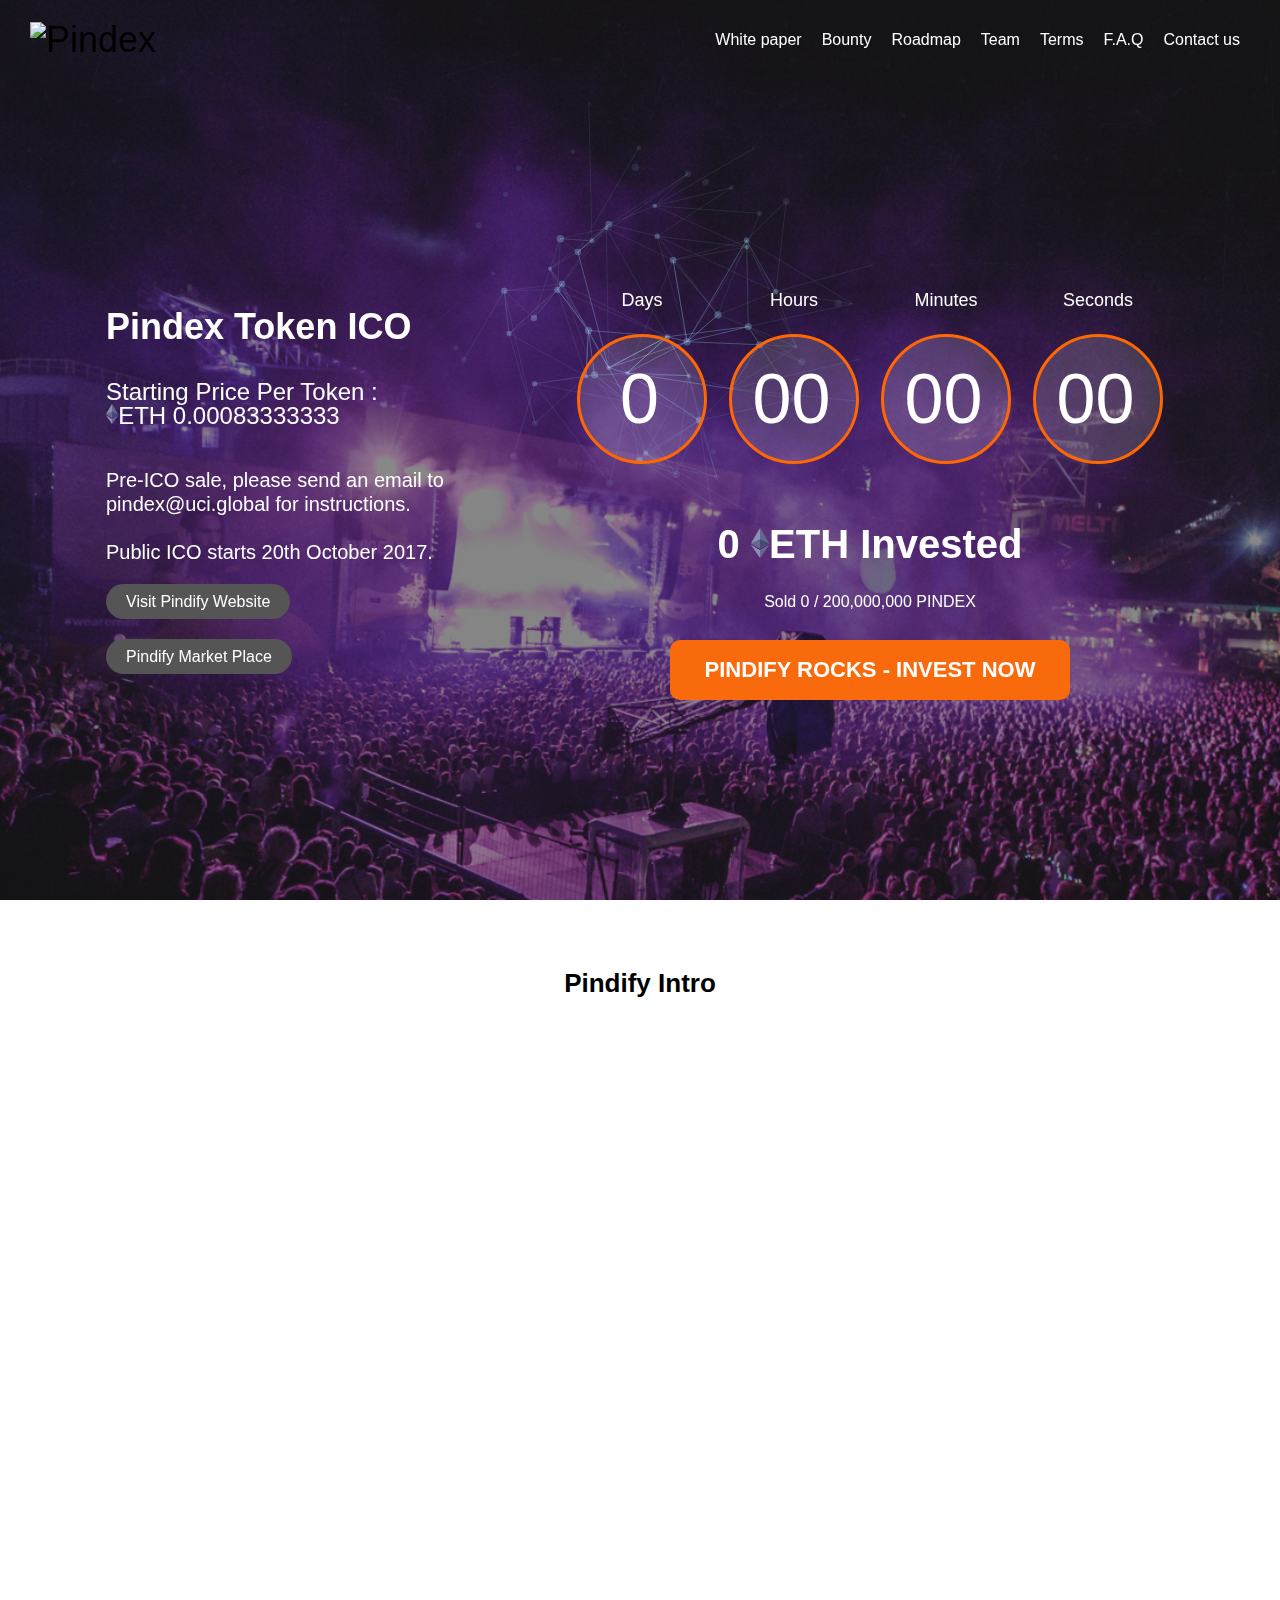
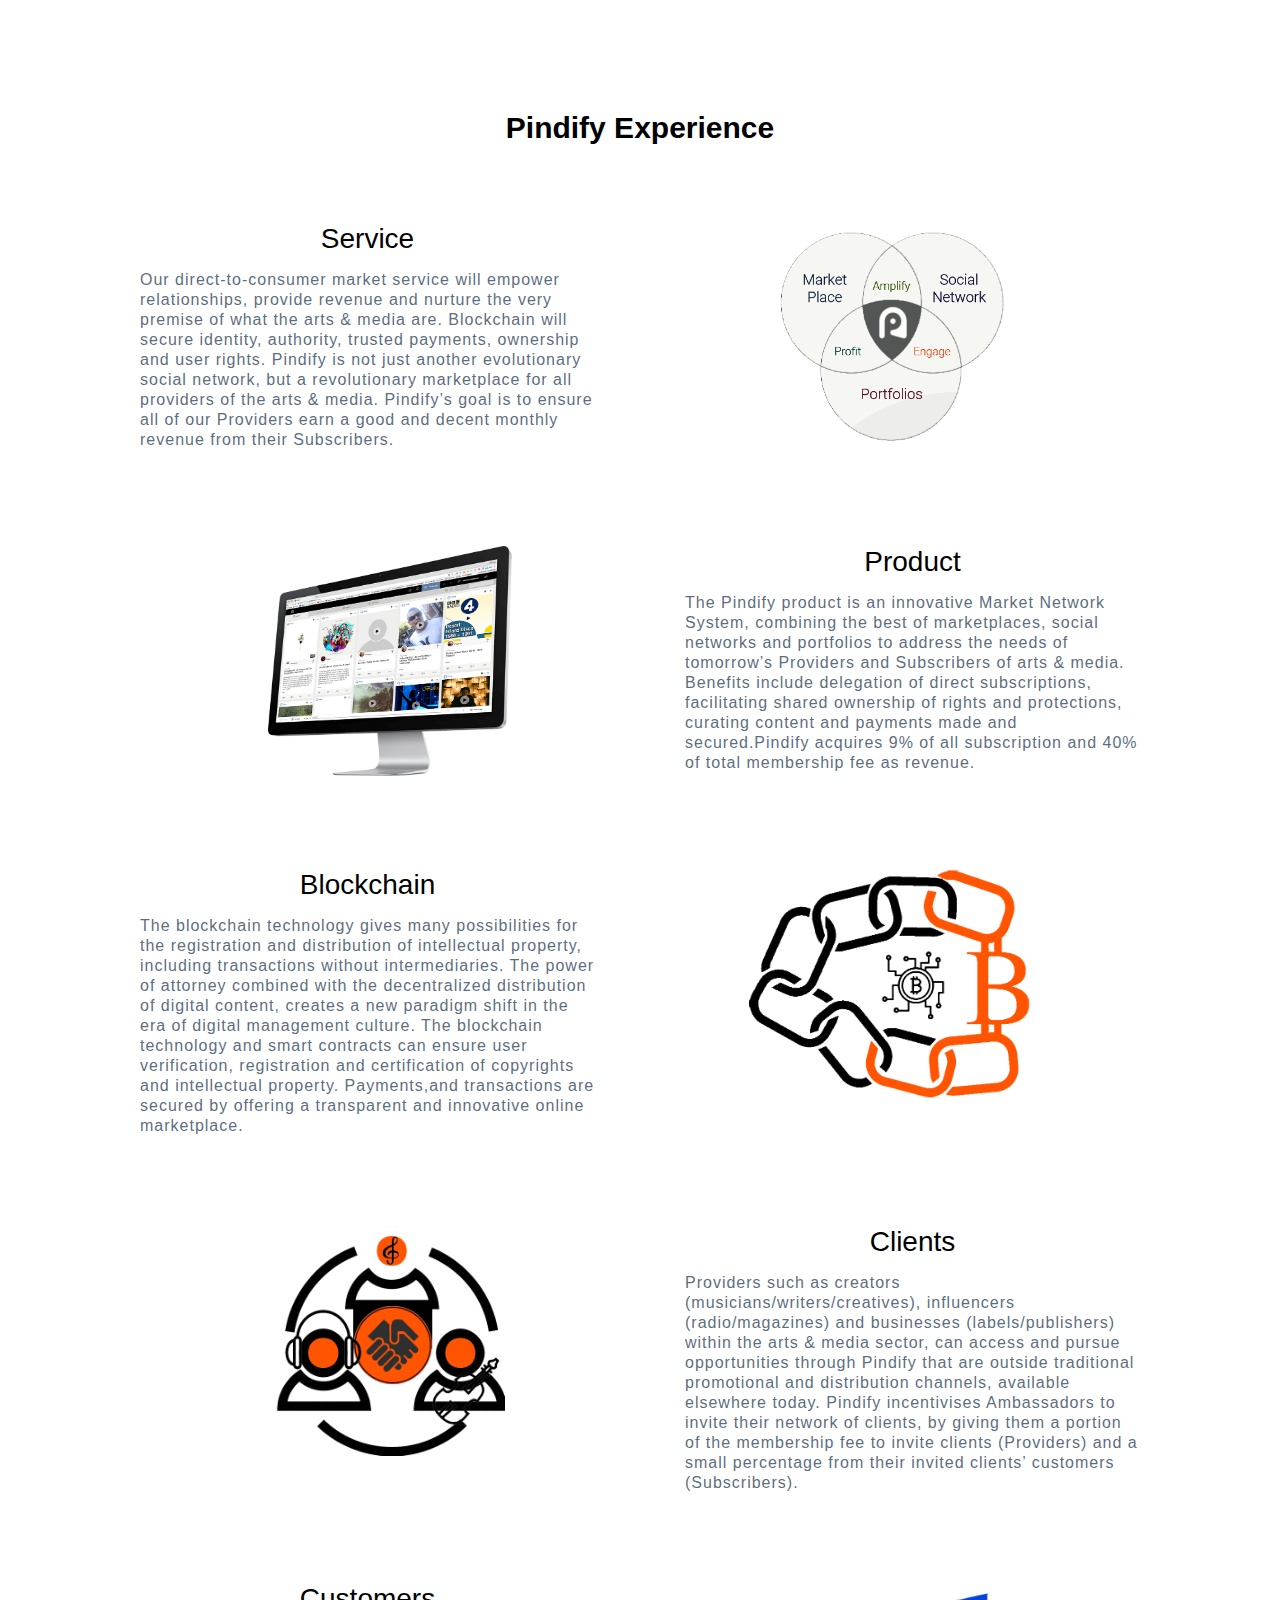
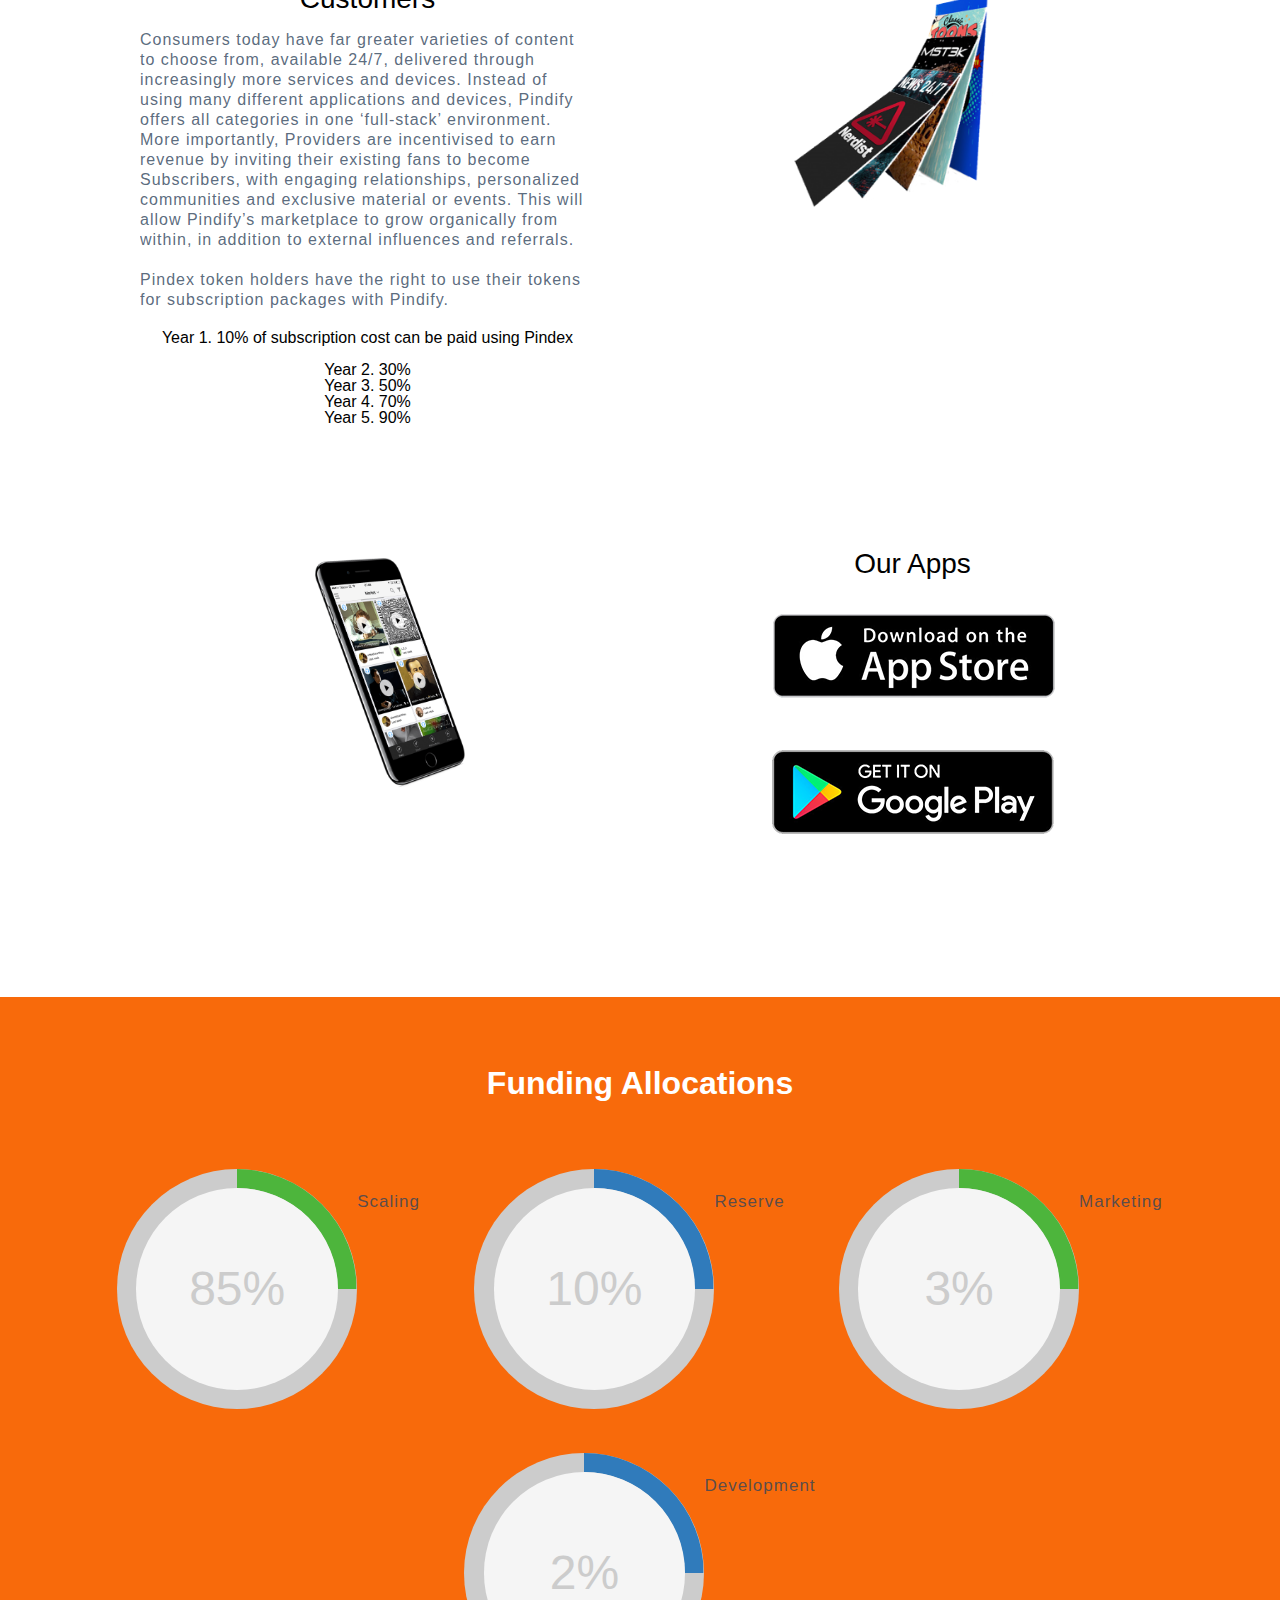
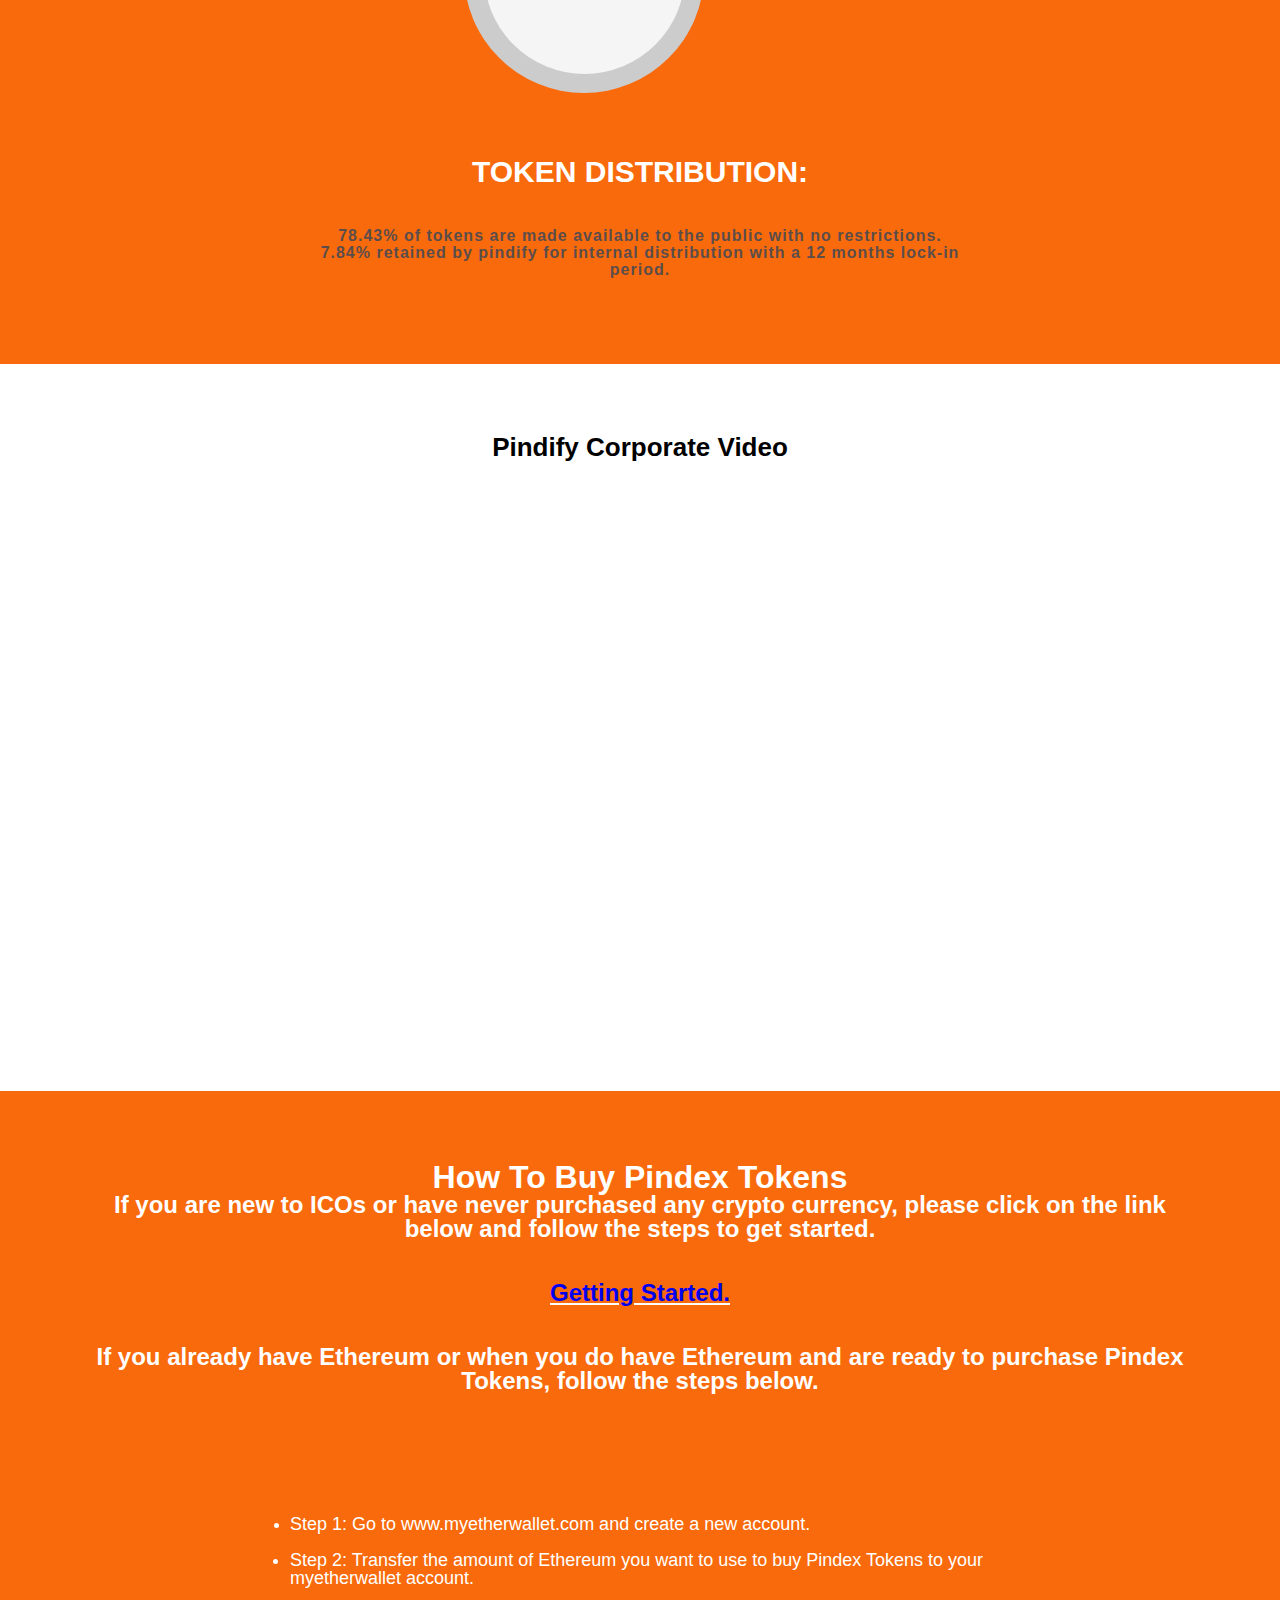
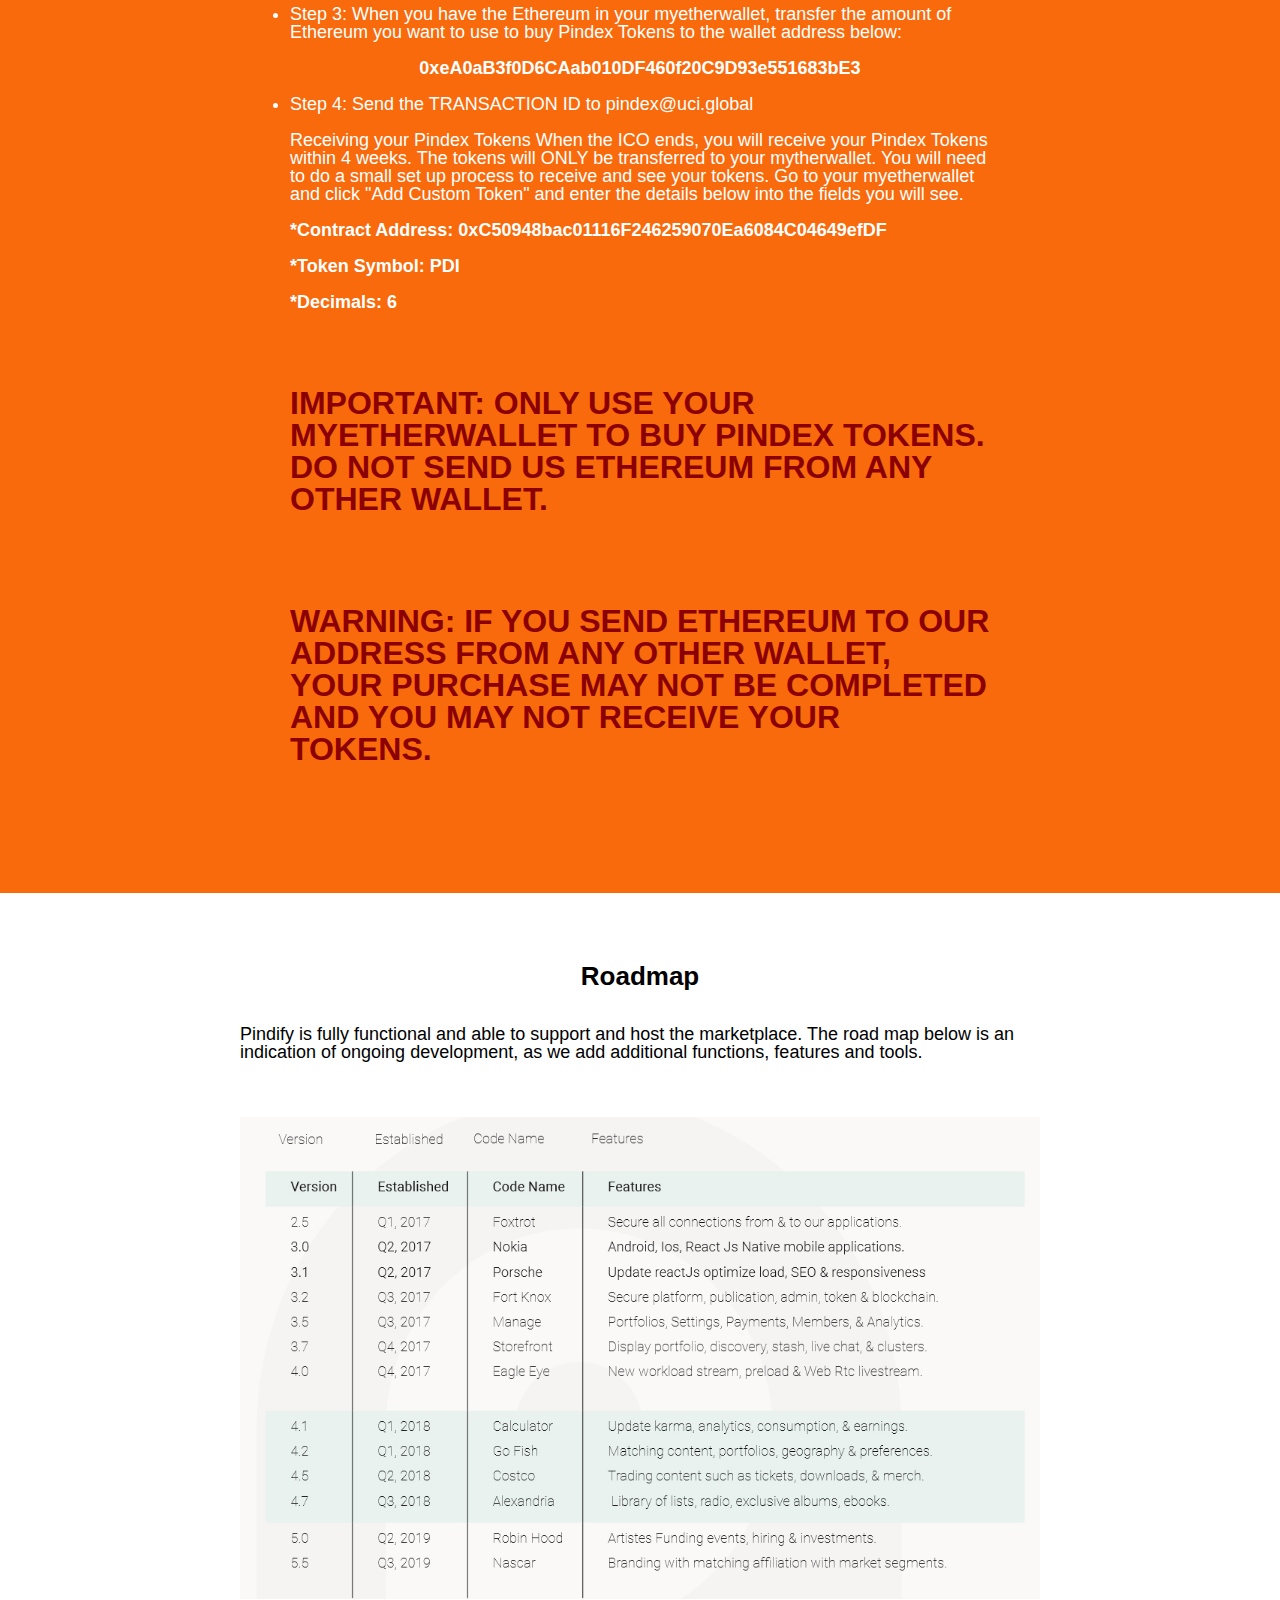
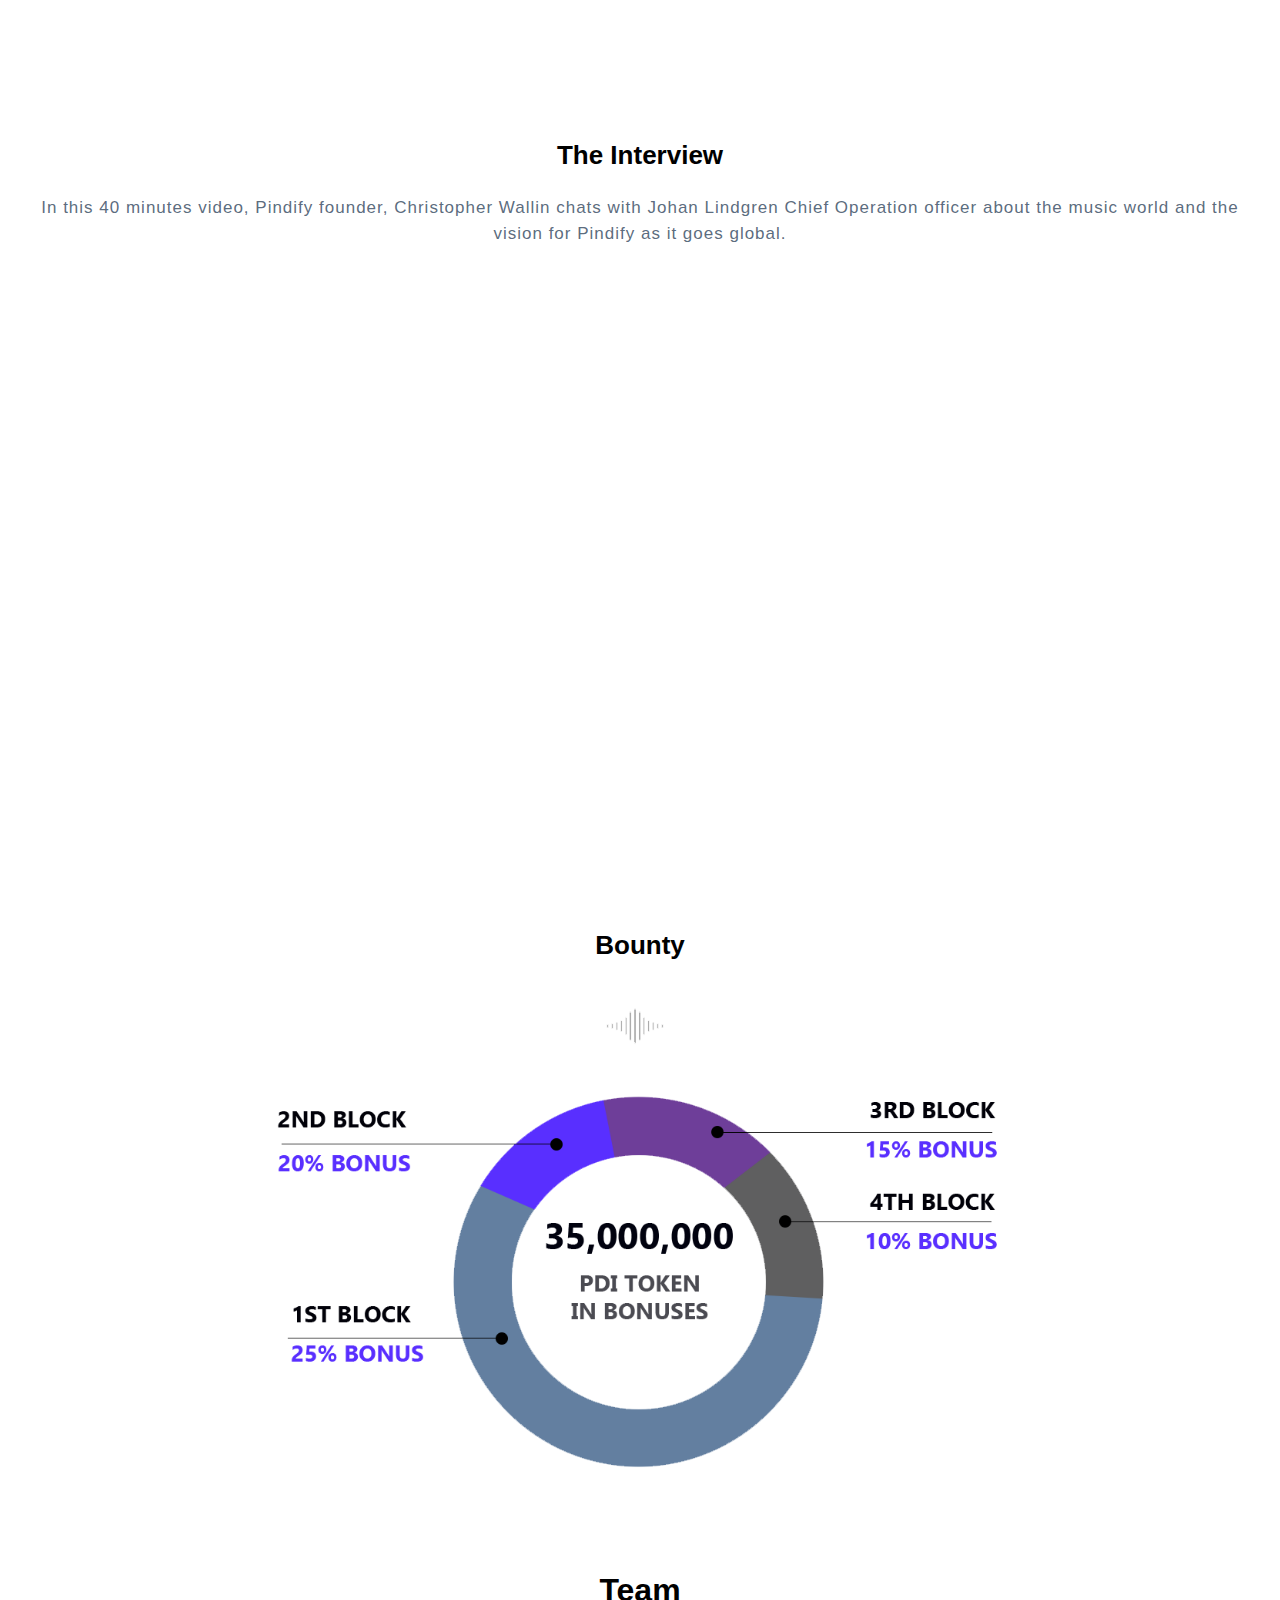
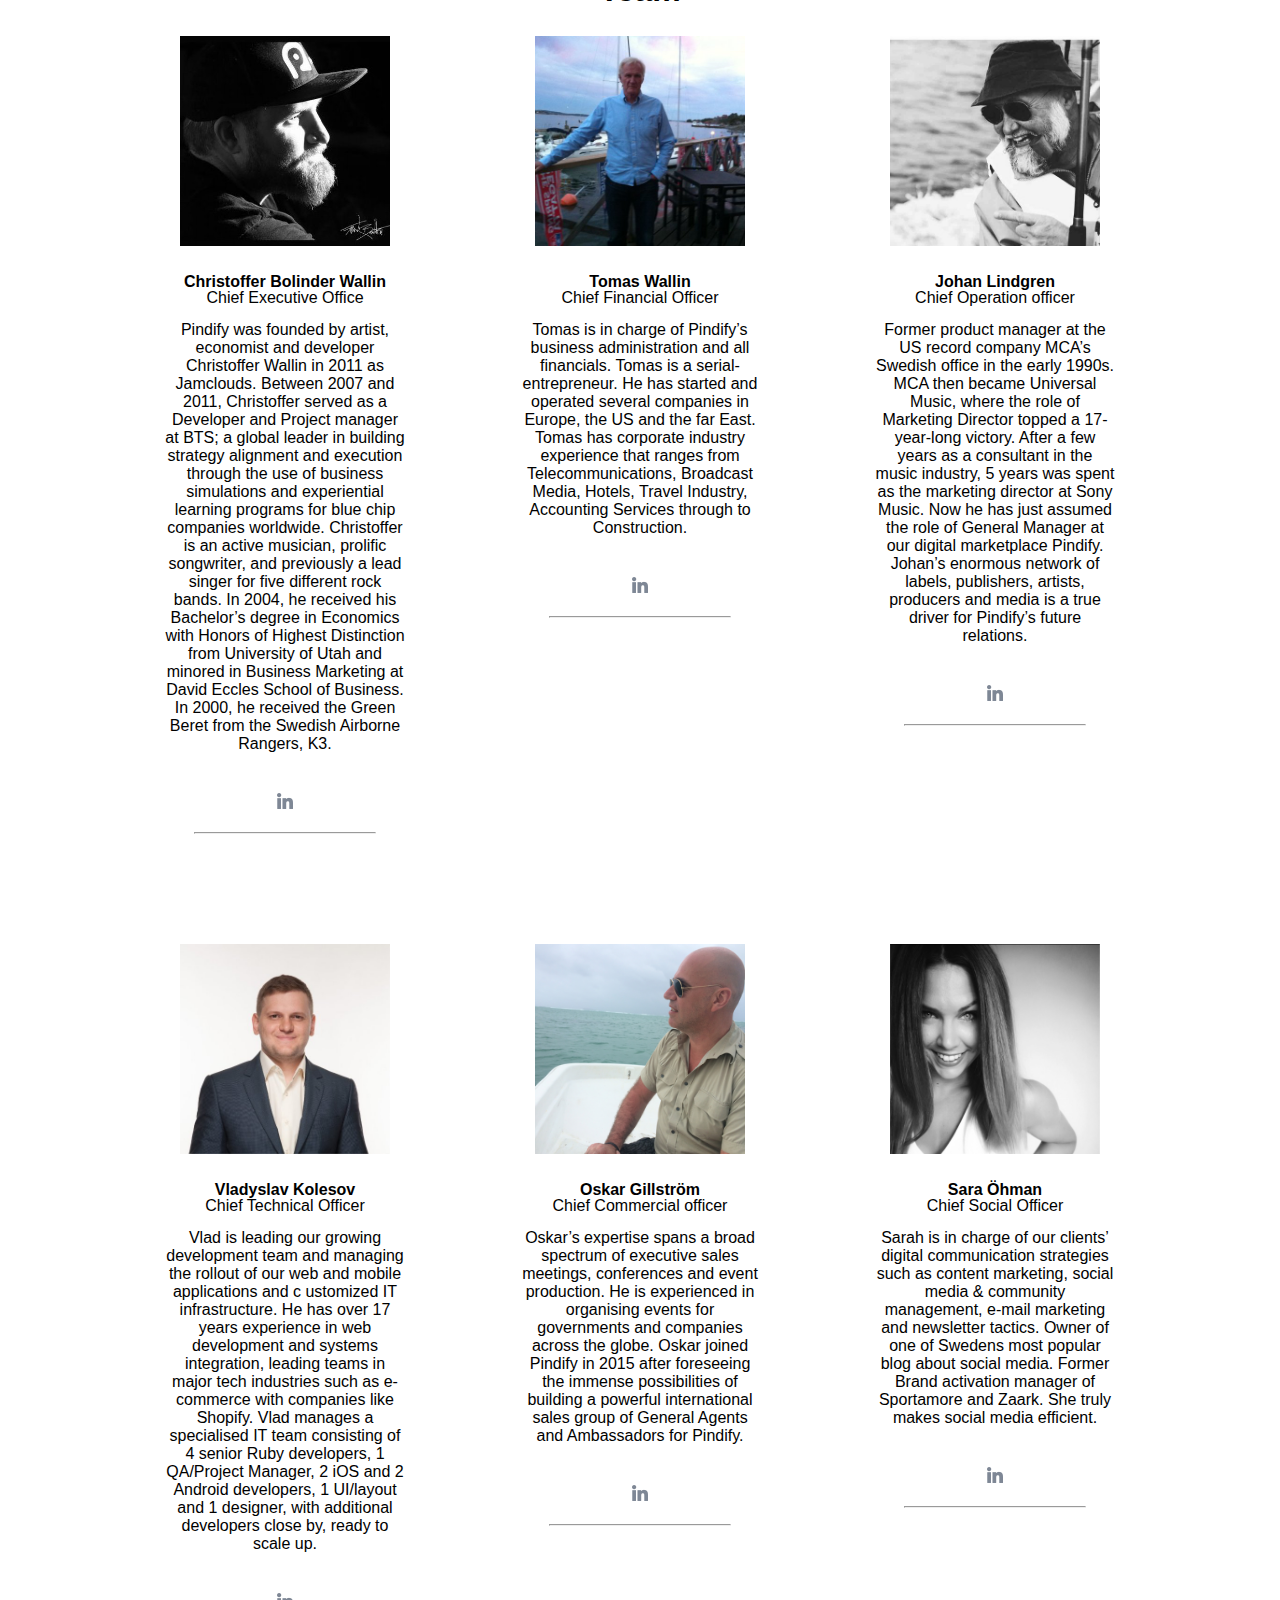
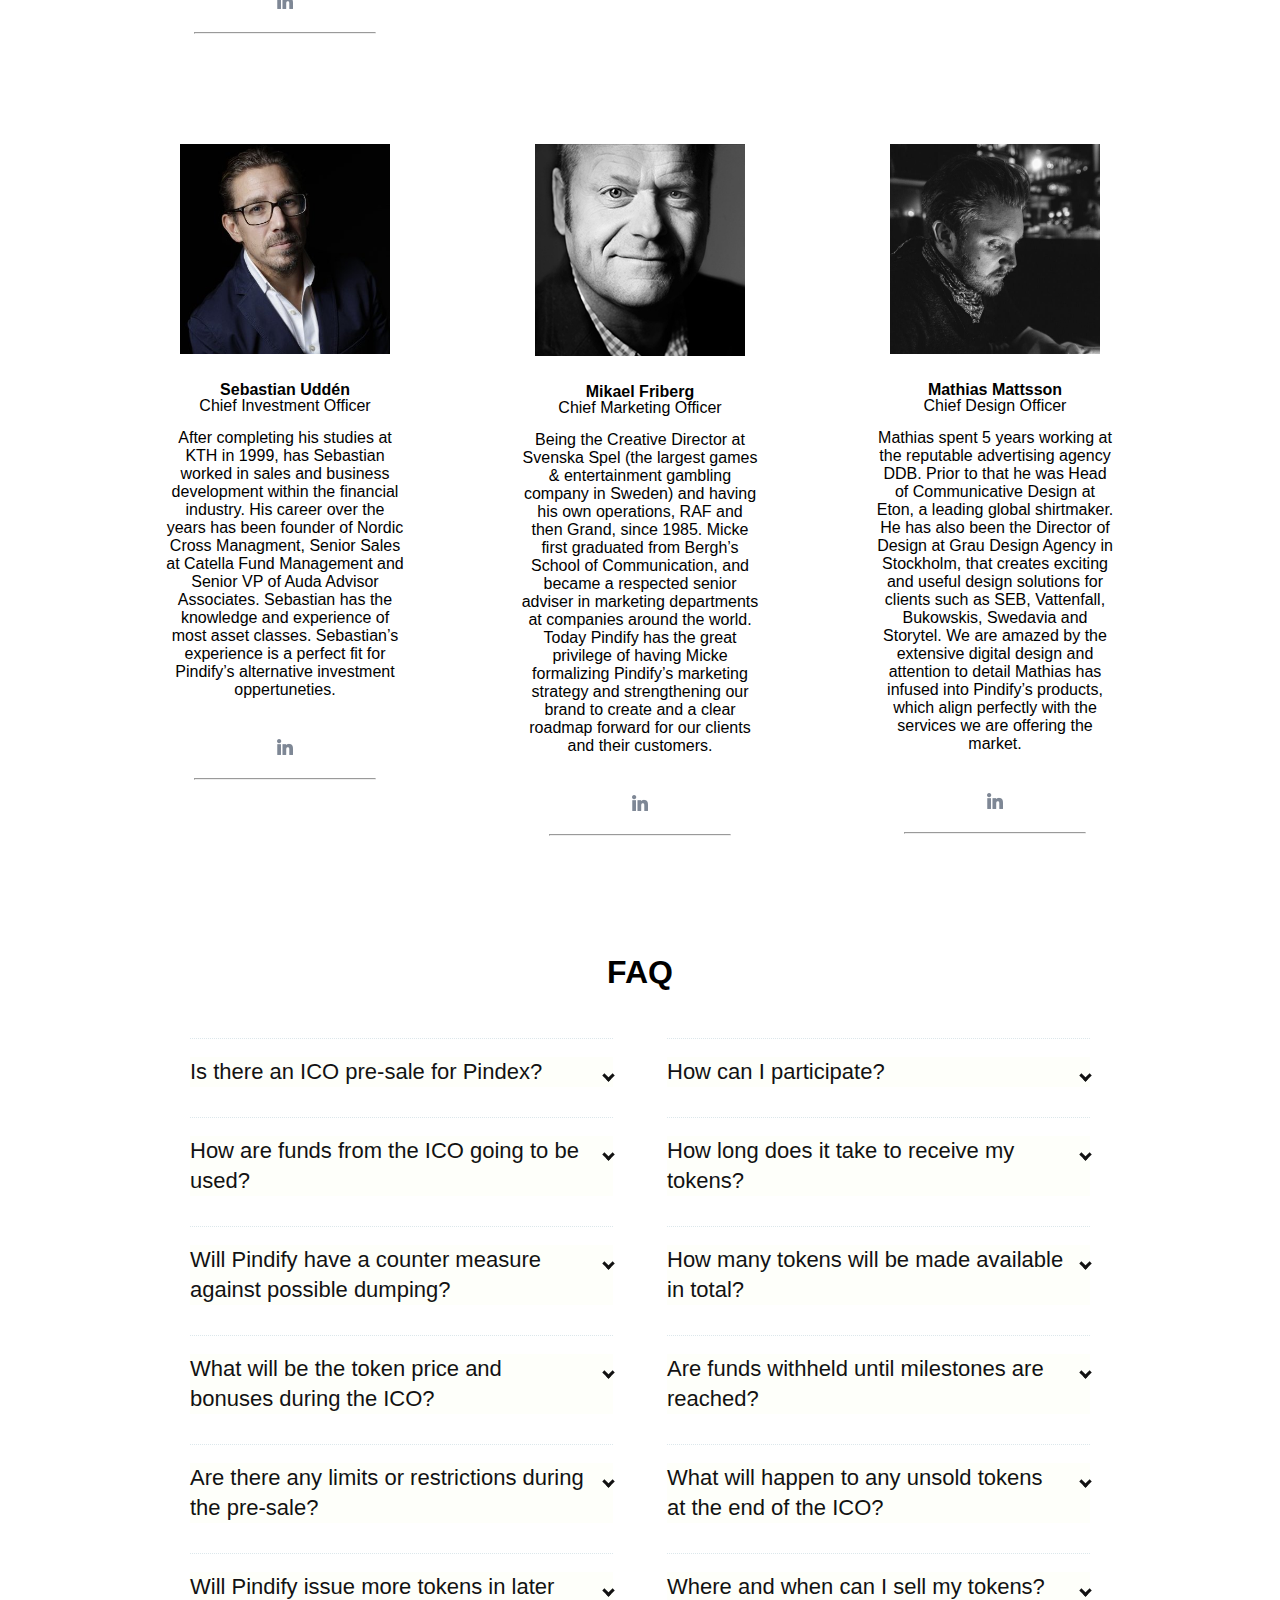
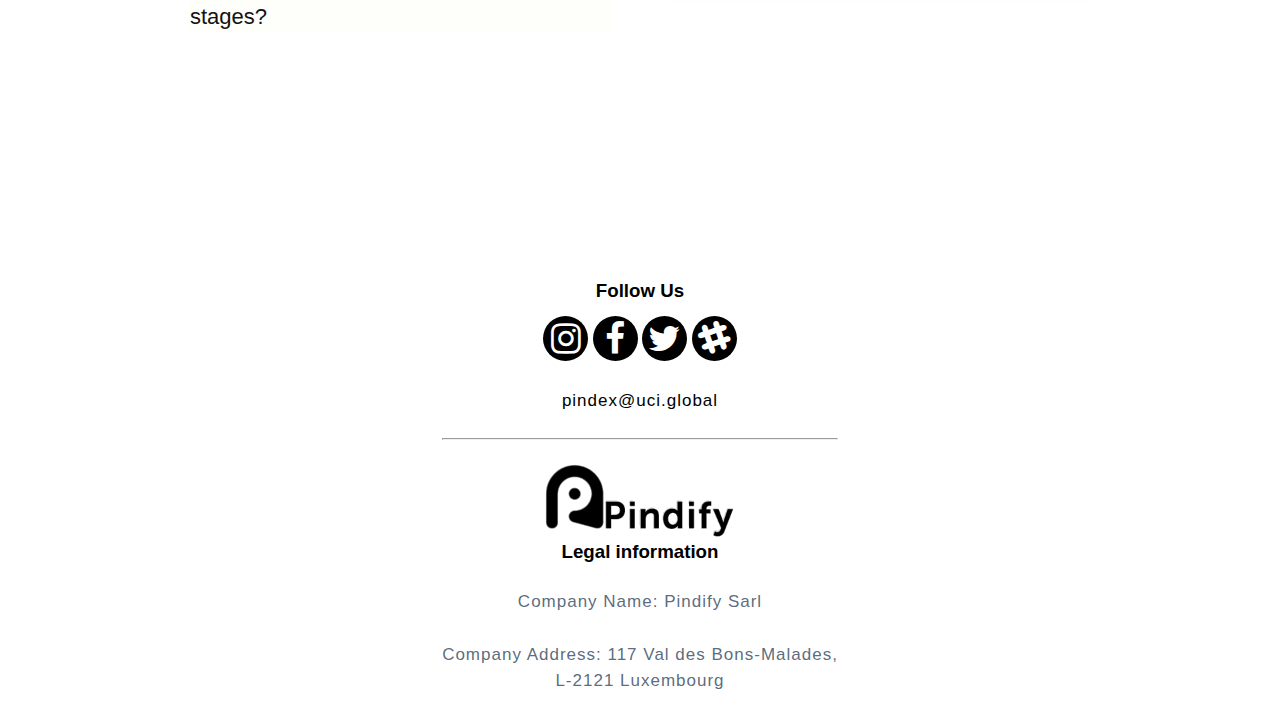
==== commit 54058ed0: "How to invest" ====
--- a/index.html
+++ b/index.html
@@ -607,84 +607,119 @@
 <section class="faq" id="faq">
     <div class="faq-wrapper"><h3>FAQ</h3>
         <div class="faq-list">
-            <div class="faq-list-item">
-                <div class="q">Is there an ICO pre-sale for Pindex?</div>
-                <div class="a">There is a soft launch pre-sale for invited, private networks.
-                    The pre-sale starts on October 1st, 2017.
-                </div>
-            </div>
-            <div class="faq-list-item">
-                <div class="q">How can I participate?</div>
-                <div class="a">Click on the PINDIFY ROCKS INVEST NOW button and follow the steps.</div>
-            </div>
-            <div class="faq-list-item">
-                <div class="q">How are funds from the ICO going to be used?</div>
-                <div class="a">As Pindify is already an operational company and the platform is live, all money raised
-                    by selling tokens is utilized immediately and without restriction for the continued development,
-                    scaling up and growth of the project globally. Please see the fund allocations indications on the
-                    token sales page and the white paper.
-                </div>
-            </div>
-            <div class="faq-list-item">
-                <div class="q">How long does it take to receive my tokens?</div>
-                <div class="a">When you buy Pindex Tokens, it usually only takes a few moments for your transfer to be
-                    registered on the Blockchain.
-                    The tokens are distributed to wallets after the ICO is ended. Please allow up to 4 weeks after the
-                    ICO ends to receive your tokens. Tokens are distributed in order of purchase.
-                    When you are ready to proceed, please click on the PINDIFY ROCKS INVEST NOW button and follow the
-                    instructions given on the page.
-                </div>
-            </div>
-            <div class="faq-list-item">
-                <div class="q">Will Pindify have a counter measure against possible dumping?</div>
-                <div class="a">Pindify will have a structure for “buy support” to offset dumping up to a certain limit.
-                    Pindify will set aside up to 15% of the funds for ‘’buy support’’.
-                </div>
-            </div>
-            <div class="faq-list-item">
-                <div class="q">How many tokens will be made available in total?</div>
-                <div class="a">255 million tokens will be made available in total.<br>
-                    200 million tokens will be made available for sale. <br>
-                    35 million tokens will be allocated for bonuses. <br>
-                    20 million tokens will be allocated to the Pindify management team with a lock-in period of 12
-                    months.<br></div>
-            </div>
-            <div class="faq-list-item">
-                <div class="q">What will be the token price and bonuses during the ICO?</div>
-                <div class="a">Minimum purchase is 1 ETH. There is no maximum or limitation on the number of Pindex
-                    Tokens a participant can purchase.<br>
-                    Each block of 50 million tokens will have bonus tokens awarded.<br>
-                    1st block: Minimum purchase: 1 ETH. Receive 1200 Pindex plus 25% bonus<br>
-                    2nd block: Minimum purchase: 1 ETH. Receive 1000 Pindex plus 20% bonus<br>
-                    3rd block: Minimum purchase: 1 ETH. Receive 800 Pindex plus 15% bonus<br>
-                    4th block: Minimum purchase: 1 ETH. Receive 600 Pindex plus 10% bonus
-
-                </div>
-            </div>
-            <div class="faq-list-item">
-                <div class="q">Are funds withheld until milestones are reached?</div>
-                <div class="a">No. All money collected is put to work immediately. Pindify has already surpassed the
-                    proof of concept phase and is in the scaling up, rapid growth phase now. Having milestones or
-                    restrictions on a project in this period of growth is counterproductive to the project.
-                </div>
-            </div>
-            <div class="faq-list-item">
-                <div class="q">Are there any limits or restrictions during the pre-sale?</div>
-                <div class="a">There are no limits or restrictions.</div>
-            </div>
-            <div class="faq-list-item">
-                <div class="q">What will happen to any unsold tokens at the end of the ICO?</div>
-                <div class="a">Any unsold tokens at the end of the ICO will be held by Pindify for 36 months.</div>
-            </div>
-            <div class="faq-list-item">
-                <div class="q">Will Pindify issue more tokens in later stages?</div>
-                <div class="a">Pindify has no plans to issue more tokens or conduct a 2nd round ICO.</div>
-            </div>
-            <div class="faq-list-item">
-                <div class="q">Where and when can I sell my tokens?</div>
-                <div class="a">Pindify will aim to list the tokens on at least one major exchange platform ASAP after
-                    the ICO ends.
-                </div>
+            <div class="faq-list-item accordion">
+                <ul>
+                    <li><input type="checkbox" checked> <i></i>
+                        <h2>Is there an ICO pre-sale for Pindex?</h2>
+                        <p>There is a soft launch pre-sale for invited, private networks.
+                            The pre-sale starts on October 1st, 2017.</p></li>
+                </ul>
+            </div>
+            <div class="faq-list-item accordion">
+                <ul>
+                    <li><input type="checkbox" checked> <i></i>
+                        <h2>How can I participate?</h2>
+                        <p>Click on the PINDIFY ROCKS INVEST NOW button and follow the steps.</p></li>
+                </ul>
+            </div>
+            <div class="faq-list-item accordion">
+                <ul>
+                    <li><input type="checkbox" checked> <i></i>
+                        <h2>How are funds from the ICO going to be used?</h2>
+                        <p>As Pindify is already an operational company and the platform is live, all money raised
+                            by selling tokens is utilized immediately and without restriction for the continued development,
+                            scaling up and growth of the project globally. Please see the fund allocations indications on the
+                            token sales page and the white paper.
+                        </p></li>
+                </ul>
+            </div>
+            <div class="faq-list-item accordion">
+                <ul>
+                    <li><input type="checkbox" checked> <i></i>
+                        <h2>How long does it take to receive my tokens?</h2>
+                        <p>When you buy Pindex Tokens, it usually only takes a few moments for your transfer to be
+                            registered on the Blockchain.
+                            The tokens are distributed to wallets after the ICO is ended. Please allow up to 4 weeks after the
+                            ICO ends to receive your tokens. Tokens are distributed in order of purchase.
+                            When you are ready to proceed, please click on the PINDIFY ROCKS INVEST NOW button and follow the
+                            instructions given on the page.
+                        </p></li>
+                </ul>
+            </div>
+            <div class="faq-list-item accordion">
+                <ul>
+                    <li><input type="checkbox" checked> <i></i>
+                        <h2>Will Pindify have a counter measure against possible dumping?</h2>
+                        <p>Pindify will have a structure for “buy support” to offset dumping up to a certain limit.
+                            Pindify will set aside up to 15% of the funds for ‘’buy support’’.
+                        </p></li>
+                </ul>
+            </div>
+            <div class="faq-list-item accordion">
+                <ul>
+                    <li><input type="checkbox" checked> <i></i>
+                        <h2>How many tokens will be made available in total?</h2>
+                        <p>255 million tokens will be made available in total.<br>
+                            200 million tokens will be made available for sale. <br>
+                            35 million tokens will be allocated for bonuses. <br>
+                            20 million tokens will be allocated to the Pindify management team with a lock-in period of 12
+                            months.<br></p></li>
+                </ul>
+            </div>
+            <div class="faq-list-item accordion">
+                <ul>
+                    <li><input type="checkbox" checked> <i></i>
+                        <h2>What will be the token price and bonuses during the ICO?</h2>
+                        <p>Minimum purchase is 1 ETH. There is no maximum or limitation on the number of Pindex
+                            Tokens a participant can purchase.<br>
+                            Each block of 50 million tokens will have bonus tokens awarded.<br>
+                            1st block: Minimum purchase: 1 ETH. Receive 1200 Pindex plus 25% bonus<br>
+                            2nd block: Minimum purchase: 1 ETH. Receive 1000 Pindex plus 20% bonus<br>
+                            3rd block: Minimum purchase: 1 ETH. Receive 800 Pindex plus 15% bonus<br>
+                            4th block: Minimum purchase: 1 ETH. Receive 600 Pindex plus 10% bonus
+
+                        </p></li>
+                </ul>
+            </div>
+            <div class="faq-list-item accordion">
+                <ul>
+                    <li><input type="checkbox" checked> <i></i>
+                        <h2>Are funds withheld until milestones are reached?</h2>
+                        <p>No. All money collected is put to work immediately. Pindify has already surpassed the
+                            proof of concept phase and is in the scaling up, rapid growth phase now. Having milestones or
+                            restrictions on a project in this period of growth is counterproductive to the project.
+                        </p></li>
+                </ul>
+            </div>
+            <div class="faq-list-item accordion">
+                <ul>
+                    <li><input type="checkbox" checked> <i></i>
+                        <h2>Are there any limits or restrictions during the pre-sale?</h2>
+                        <p>There are no limits or restrictions.</p></li>
+                </ul>
+            </div>
+            <div class="faq-list-item accordion">
+                <ul>
+                    <li><input type="checkbox" checked> <i></i>
+                        <h2>What will happen to any unsold tokens at the end of the ICO?</h2>
+                        <p>Any unsold tokens at the end of the ICO will be held by Pindify for 36 months.</p></li>
+                </ul>
+            </div>
+            <div class="faq-list-item accordion">
+                <ul>
+                    <li><input type="checkbox" checked> <i></i>
+                        <h2>Will Pindify issue more tokens in later stages?</h2>
+                        <p>Pindify has no plans to issue more tokens or conduct a 2nd round ICO.</p></li>
+                </ul>
+            </div>
+            <div class="faq-list-item accordion">
+                <ul>
+                    <li><input type="checkbox" checked> <i></i>
+                        <h2>Where and when can I sell my tokens?</h2>
+                        <p>Pindify will aim to list the tokens on at least one major exchange platform ASAP after
+                            the ICO ends.
+                        </p></li>
+                </ul>
             </div>
         </div>
     </div>
